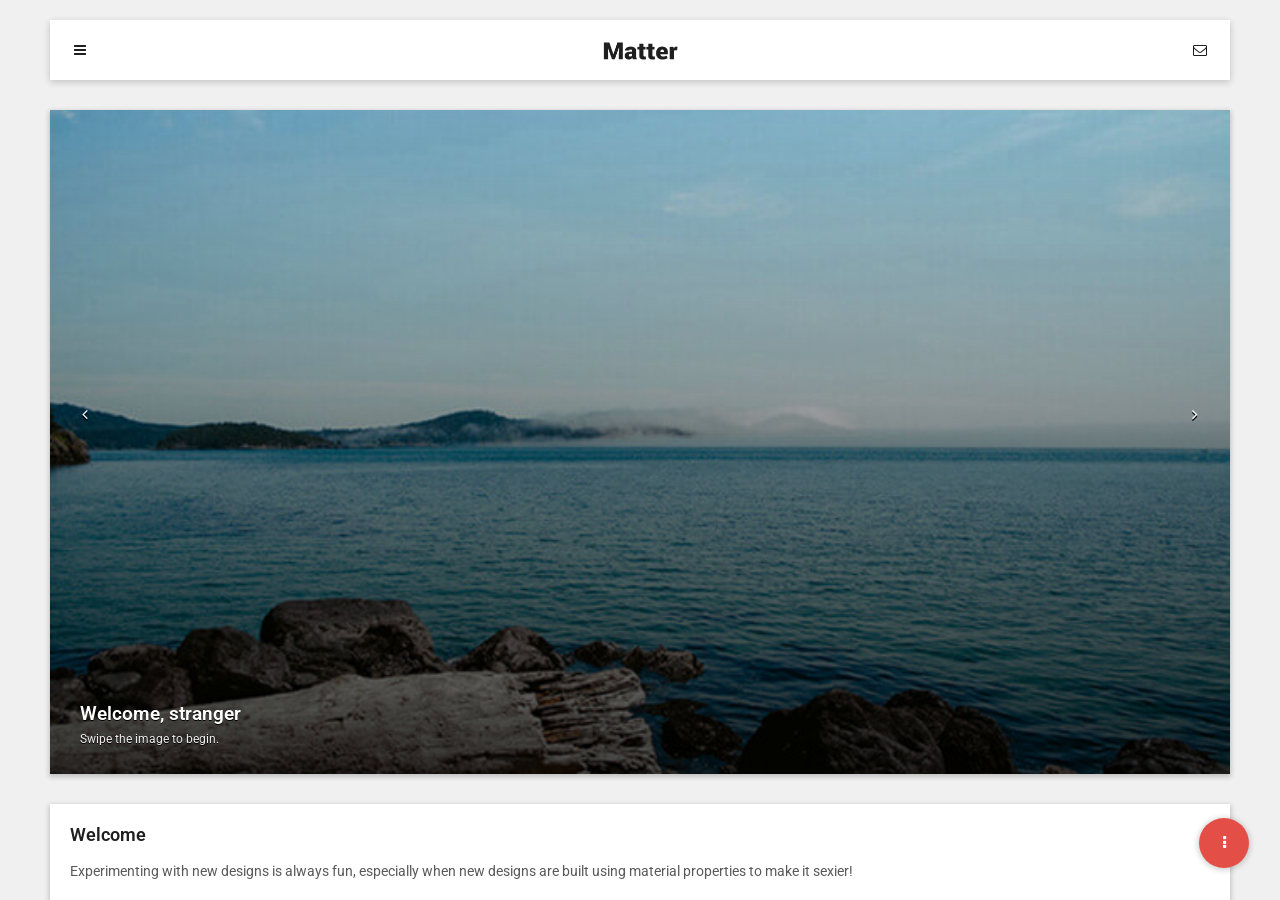
==== platforms/browser/www/index.html @ 81e8b8d4 "commit gi" ====
<!DOCTYPE HTML>
<head>
<meta http-equiv="Content-Type" content="text/html; charset=utf-8" />
<meta name="viewport" content="user-scalable=no, initial-scale=1.0, maximum-scale=1.0 minimal-ui"/>
<meta name="apple-mobile-web-app-capable" content="yes"/>
<meta name="apple-mobile-web-app-status-bar-style" content="black">

<link rel="icon" type="image/png" href="images/splash/android-chrome-192x192.png" sizes="192x192">
<link rel="apple-touch-icon" sizes="196x196" href="images/splash/apple-touch-icon-196x196.png">
<link rel="apple-touch-icon" sizes="180x180" href="images/splash/apple-touch-icon-180x180.png">
<link rel="apple-touch-icon" sizes="152x152" href="images/splash/apple-touch-icon-152x152.png">
<link rel="apple-touch-icon" sizes="144x144" href="images/splash/apple-touch-icon-144x144.png">
<link rel="apple-touch-icon" sizes="120x120" href="images/splash/apple-touch-icon-120x120.png">
<link rel="apple-touch-icon" sizes="114x114" href="images/splash/apple-touch-icon-114x114.png">
<link rel="apple-touch-icon" sizes="76x76" href="images/splash/apple-touch-icon-76x76.png">
<link rel="apple-touch-icon" sizes="72x72" href="images/splash/apple-touch-icon-72x72.png">
<link rel="apple-touch-icon" sizes="60x60" href="images/splash/apple-touch-icon-60x60.png">
<link rel="apple-touch-icon" sizes="57x57" href="images/splash/apple-touch-icon-57x57.png">  
<link rel="icon" type="image/png" href="images/splash/favicon-96x96.png" sizes="96x96">
<link rel="icon" type="image/png" href="images/splash/favicon-32x32.png" sizes="32x32">
<link rel="icon" type="image/png" href="images/splash/favicon-16x16.png" sizes="16x16">
<link rel="shortcut icon" href="images/splash/favicon.ico" type="image/x-icon" /> 
    
<title>Epsilon 4.0</title>

<link href="styles/style.css"           rel="stylesheet" type="text/css">
<link href="styles/framework.css"       rel="stylesheet" type="text/css">
<link href="styles/font-awesome.css"    rel="stylesheet" type="text/css">
<link href="styles/animate.css"         rel="stylesheet" type="text/css">

<script type="text/javascript" src="scripts/jquery.js"></script>
<script type="text/javascript" src="scripts/jqueryui.js"></script>
<script type="text/javascript" src="scripts/framework-plugins.js"></script>
<script type="text/javascript" src="scripts/custom.js"></script>
</head>

<body class="dual-sidebar"> 

<div id="preloader">
	<div id="status">
        <div class="preloader-logo"></div>
        <h3 class="center-text">Welcome</h3>
        <p class="center-text smaller-text">
            We're loading the content, give us a second. This won't take long!
        </p>
    </div>
</div>
    
<div class="gallery-fix"></div> <!-- Important for all pages that have galleries or portfolios -->
    
<div id="header-fixed">
    <a class="open-left-sidebar" href="#"><i class="fa fa-navicon"></i></a>
    <a class="header-logo" href="index.html"></a>
    <a class="open-right-sidebar" href="#"><i class="fa fa-envelope-o"></i></a>
</div>    
            
<!-- Ball Footer Menu -->

<div class="footer-menu">
    <a href="#" class="footer-menu-open">
        <i class="fa fa-ellipsis-v"></i>
    </a>        
    <a href="#" class="footer-menu-close">
        <em href="#" class="footer-menu-open-text">Navigation</em>
        <i class="bg-red-dark fa fa-times"></i>
    </a>        
    <a href="list-features.html" class="footer-menu-item fm-1">
        <em>Features</em>
        <i class="bg-orange-dark fa fa-cog"></i>
    </a>
    <a href="list-gallery.html" class="footer-menu-item fm-2">
        <em>Media</em>
        <i class="bg-magenta-dark fa fa-camera"></i>
    </a>              
    <a href="list-portfolio.html" class="footer-menu-item fm-3">
        <em>Pages</em>
        <i class="bg-green-dark fa fa-picture-o"></i>
    </a>        
    <a href="list-features.html" class="footer-menu-item fm-4">
        <em>App Styled</em>
        <i class="bg-blue-dark fa fa-mobile"></i>
    </a>        
    <a href="contact.html" class="footer-menu-item fm-5">
        <em>Contact Us</em>
        <i class="bg-night-dark fa fa-envelope-o"></i>
    </a>
</div>
<div class="menu-background"></div>    

<div class="all-elements">
    <div class="snap-drawers">
        <div class="snap-drawer snap-drawer-left">    
            <div class="sidebar-header">
                <div class="sidebar-header-logo">
                    <a href="index.html"></a>
                </div>
                <div class="sidebar-header-icons">
                    <a href="#"><i class="fa fa-facebook"></i></a>
                    <a href="#"><i class="fa fa-twitter"></i></a>
                    <a href="#"><i class="fa fa-phone"></i></a>
                    <a href="#"><i class="fa fa-comments-o"></i></a>
                    <a href="#" class="close-sidebar"><i class="fa fa-times"></i></a>
                </div>
                <div class="overlay"></div>
            </div>
            
            <div class="sidebar-menu half-bottom">
                <div class="sidebar-divider">
                    Navigation 
                </div>
                
                <div class="has-submenu">
                    <a class="menu-item show-submenu submenu-active" href="#">
                        <i class="bg-red-dark fa fa-home"></i>
                        <em>Homepages</em>
                        <strong>6</strong>
                    </a> 
                    <div class="submenu submenu-active">
                        <a class="submenu-item submenu-item-active" href="index.html">      <i class="fa fa-angle-right"></i><em>   Classic Slider    </em><i class="fa fa-circle"></i></a>
                        <a class="submenu-item" href="index2.html">     <i class="fa fa-angle-right"></i><em>   Material Slider     </em><i class="fa fa-circle"></i></a>
                        <a class="submenu-item" href="index3.html">     <i class="fa fa-angle-right"></i><em>   Circle Slider     </em><i class="fa fa-circle"></i></a>
                        <a class="submenu-item" href="index4.html">     <i class="fa fa-angle-right"></i><em>   Fullscreen Slider    </em><i class="fa fa-circle"></i></a>
                        <a class="submenu-item" href="index5.html">     <i class="fa fa-angle-right"></i><em>   Simple Image    </em><i class="fa fa-circle"></i></a>
                        <a class="submenu-item" href="index6.html">     <i class="fa fa-angle-right"></i><em>   Landing  Thumbs    </em><i class="fa fa-circle"></i></a>
                    </div>
                </div>                 
                <div class="has-submenu">
                    <a class="menu-item show-submenu" href="#">
                        <i class="bg-green-dark fa fa-cog"></i>
                        <em>Features</em>
                        <strong>5</strong>
                    </a> 
                    <div class="submenu">
                        <a class="submenu-item" href="features-typography.html">    <i class="fa fa-angle-right"></i><em>   Typography    </em><i class="fa fa-circle"></i></a>
                        <a class="submenu-item" href="features-jquery.html">        <i class="fa fa-angle-right"></i><em>   jQuery    </em><i class="fa fa-circle"></i></a>
                        <a class="submenu-item" href="features-others.html">        <i class="fa fa-angle-right"></i><em>   Others    </em><i class="fa fa-circle"></i></a>
                        <a class="submenu-item" href="features-sliders.html">       <i class="fa fa-angle-right"></i><em>   Sliders    </em><i class="fa fa-circle"></i></a>
                        <a class="submenu-item" href="features-interactive.html">   <i class="fa fa-angle-right"></i><em>   Interactive    </em><i class="fa fa-circle"></i></a>                    
                    </div>
                </div>               
                <div class="has-submenu">
                    <a class="menu-item show-submenu" href="#">
                        <i class="bg-blue-dark fa fa-navicon"></i>
                        <em>Menus</em>
                        <strong>5</strong>
                    </a> 
                    <div class="submenu">
                        <a class="submenu-item" href="index-left.html">     <i class="fa fa-angle-right"></i><em>   Left Sidebar    </em><i class="fa fa-circle"></i></a>
                        <a class="submenu-item" href="index-right.html">    <i class="fa fa-angle-right"></i><em>   Right Sidebar    </em><i class="fa fa-circle"></i></a>
                        <a class="submenu-item" href="index-dual.html">     <i class="fa fa-angle-right"></i><em>   Dual Sidebar    </em><i class="fa fa-circle"></i></a>
                        <a class="submenu-item" href="index-thumbs.html">     <i class="fa fa-angle-right"></i><em>   Thumbnails Menu    </em><i class="fa fa-circle"></i></a>
                        <a class="submenu-item" href="index-material.html">     <i class="fa fa-angle-right"></i><em>   Material Menu    </em><i class="fa fa-circle"></i></a>
                    </div>
                </div>              
                <div class="has-submenu">
                    <a class="menu-item show-submenu" href="#">
                        <i class="bg-yellow-dark fa fa-camera-retro"></i>
                        <em>Galleries</em>
                        <strong>5</strong>
                    </a> 
                    <div class="submenu">
                        <a class="submenu-item" href="gallery-round.html">          <i class="fa fa-angle-right"></i><em>   Round    </em><i class="fa fa-circle"></i></a>
                        <a class="submenu-item" href="gallery-square.html">         <i class="fa fa-angle-right"></i><em>   Square    </em><i class="fa fa-circle"></i></a>
                        <a class="submenu-item" href="gallery-adaptive.html">       <i class="fa fa-angle-right"></i><em>   Adaptive    </em><i class="fa fa-circle"></i></a>
                        <a class="submenu-item" href="gallery-masonry.html">        <i class="fa fa-angle-right"></i><em>   Masonry    </em><i class="fa fa-circle"></i></a>
                        <a class="submenu-item" href="gallery-filter.html">         <i class="fa fa-angle-right"></i><em>   Filterable    </em><i class="fa fa-circle"></i></a>
                    </div>
                </div>                
                <div class="has-submenu">
                    <a class="menu-item show-submenu" href="#">
                        <i class="bg-teal-light fa fa-picture-o"></i>
                        <em>Portfolios</em>
                        <strong>5</strong>
                    </a>
                    <div class="submenu">
                        <a class="submenu-item" href="portfolio-one.html">      <i class="fa fa-angle-right"></i><em>   One Item       </em><i class="fa fa-circle"></i></a>
                        <a class="submenu-item" href="portfolio-two.html">      <i class="fa fa-angle-right"></i><em>   Two Items       </em><i class="fa fa-circle"></i></a>
                        <a class="submenu-item" href="portfolio-filter.html">   <i class="fa fa-angle-right"></i><em>   Filterable    </em><i class="fa fa-circle"></i></a>
                        <a class="submenu-item" href="portfolio-wide.html">     <i class="fa fa-angle-right"></i><em>   Widescreen      </em><i class="fa fa-circle"></i></a>
                        <a class="submenu-item" href="portfolio-adaptive.html"> <i class="fa fa-angle-right"></i><em>   Adaptive    </em><i class="fa fa-circle"></i></a>
                    </div>
                </div>
                <div>
                    <a class="menu-item show-submenu" href="#">
                        <i class="bg-gray-dark fa fa-file-o"></i>
                        <em>Pages</em>
                        <strong>8</strong>
                    </a> 
                    <div class="submenu">
                        <a class="submenu-item" href="page-activity.html">  <i class="fa fa-angle-right"></i><em>   Activity    </em><i class="fa fa-circle"></i></a>
                        <a class="submenu-item" href="page-calendar.html">  <i class="fa fa-angle-right"></i><em>   Calendar    </em><i class="fa fa-circle"></i></a>
                        <a class="submenu-item" href="page-charts.html">    <i class="fa fa-angle-right"></i><em>   Charts    </em><i class="fa fa-circle"></i></a>
                        <a class="submenu-item" href="page-404.html">       <i class="fa fa-angle-right"></i><em>   404 Error    </em><i class="fa fa-circle"></i></a>
                        <a class="submenu-item" href="page-soon.html">      <i class="fa fa-angle-right"></i><em>   Coming Soon    </em><i class="fa fa-circle"></i></a>
                        <a class="submenu-item" href="page-profile.html">   <i class="fa fa-angle-right"></i><em>   User Profile    </em><i class="fa fa-circle"></i></a>
                        <a class="submenu-item" href="page-signup.html">    <i class="fa fa-angle-right"></i><em>   Signup    </em><i class="fa fa-circle"></i></a>
                        <a class="submenu-item" href="page-login.html">     <i class="fa fa-angle-right"></i><em>   User Login    </em><i class="fa fa-circle"></i></a>
                    </div>
                </div>
                <div class="has-submenu">
                    <a class="menu-item show-submenu" href="#">
                        <i class="bg-night-dark fa fa-power-off"></i>
                        <em>App Styled</em>
                        <strong>9</strong>
                    </a> 
                    <div class="submenu">
                        <a class="submenu-item" href="pageapp-bubbles.html"><i class="fa fa-angle-right"></i><em>   Chat Bubbles       </em><i class="fa fa-circle"></i></a>
                        <a class="submenu-item" href="pageapp-tasklist.html"><i class="fa fa-angle-right"></i><em>   Tasklists       </em><i class="fa fa-circle"></i></a>
                        <a class="submenu-item" href="pageapp-checklist.html"><i class="fa fa-angle-right"></i><em>   Checklists       </em><i class="fa fa-circle"></i></a>
                        <a class="submenu-item" href="pageapp-reminders.html"><i class="fa fa-angle-right"></i><em>   Reminders       </em><i class="fa fa-circle"></i></a>
                        <a class="submenu-item" href="pageapp-signup.html"><i class="fa fa-angle-right"></i><em>   Signup Screen       </em><i class="fa fa-circle"></i></a>
                        <a class="submenu-item" href="pageapp-login.html"><i class="fa fa-angle-right"></i><em>   Login Screen       </em><i class="fa fa-circle"></i></a>
                        <a class="submenu-item" href="pageapp-coverpage.html"><i class="fa fa-angle-right"></i><em>   Coverpage      </em><i class="fa fa-circle"></i></a>
                        <a class="submenu-item" href="pageapp-timeline.html"><i class="fa fa-angle-right"></i><em>   Timeline Left      </em><i class="fa fa-circle"></i></a>
                        <a class="submenu-item" href="pageapp-timeline2.html"><i class="fa fa-angle-right"></i><em>   Timeline Center      </em><i class="fa fa-circle"></i></a>
                    </div>
                </div>                 
                <a class="menu-item" href="page-video.html">
                    <i class="bg-red-light fa fa-youtube-play"></i>
                    <em>Videos</em>
                    <i class="fa fa-circle"></i>
                </a>                     
                <a class="menu-item" href="page-blog.html">
                    <i class="bg-magenta-dark fa fa-pencil"></i>
                    <em>Blog</em>
                    <i class="fa fa-circle"></i>
                </a>                 
                <a class="menu-item" href="page-map.html">
                    <i class="bg-orange-dark fa fa-map-marker"></i>
                    <em>Map</em>
                    <i class="fa fa-circle"></i>
                </a>                
                <a class="menu-item" href="contact.html">
                    <i class="bg-night-dark fa fa-envelope-o"></i>
                    <em>Contact</em>
                    <i class="fa fa-circle"></i>
                </a>                
                <a class="menu-item close-sidebar" href="#">
                    <i class="bg-red-dark fa fa-times"></i>
                    <em>Close</em>
                    <i class="fa fa-circle"></i>
                </a>
            </div>
            
            <div class="sidebar-divider">
                Get social with us 
            </div>
            
            <div class="sidebar-menu half-bottom">
                <a class="menu-item" href="https://www.facebook.com/enabled.labs">
                    <i class="facebook-color fa fa-facebook"></i>
                    <em>Facebook</em>
                    <i class="fa fa-angle-right"></i>
                </a>                   
                <a class="menu-item" href="https://twitter.com/iEnabled">
                    <i class="twitter-color fa fa-twitter"></i>
                    <em>Twitter</em>
                    <i class="fa fa-angle-right"></i>
                </a>                 
                <a class="menu-item" href="#">
                    <i class="google-color fa fa-google-plus"></i>
                    <em>Google Plus</em>
                    <i class="fa fa-angle-right"></i>
                </a>                    
                <a class="menu-item" href="#">
                    <i class="youtube-color fa fa-youtube-play"></i>
                    <em>YouTube</em>
                    <i class="fa fa-angle-right"></i>
                </a>    
            </div>
            
            <div class="sidebar-divider">
                Get in touch with us 
            </div>
            
            <div class="sidebar-menu">
                <a class="menu-item" href="tel:+123 456 7890">
                    <i class="bg-green-dark fa fa-phone"></i>
                    <em>Call Us</em>
                    <i class="fa fa-angle-right"></i>
                </a>                   
                <a class="menu-item" href="sms:+123 456 7890">
                    <i class="bg-blue-dark fa fa-comment-o"></i>
                    <em>Text Us</em>
                    <i class="fa fa-angle-right"></i>
                </a>                 
                <a class="menu-item" href="mailto:someone@yoursite.com?subject=Message from ThemeForest">
                    <i class="bg-magenta-dark fa fa-envelope-o"></i>
                    <em>Mail Us</em>
                    <i class="fa fa-angle-right"></i>
                </a> 
                <a class="menu-item close-sidebar" href="#">
                    <i class="bg-red-dark fa fa-times"></i>
                    <em>Close</em>
                    <i class="fa fa-circle"></i>
                </a>
            </div>
            <p class="sidebar-footer">Copyright 2015. All rights reserved</p>
        </div>
        
        <!--Right Sidebar -->
        
        <div class="snap-drawer snap-drawer-right">
            <div class="sidebar-header">
                <div class="sidebar-header-logo">
                    <a href="index.html"></a>
                </div>
                <div class="sidebar-header-icons">
                    <a href="#"><i class="fa fa-facebook"></i></a>
                    <a href="#"><i class="fa fa-twitter"></i></a>
                    <a href="#"><i class="fa fa-phone"></i></a>
                    <a href="#"><i class="fa fa-comments-o"></i></a>
                    <a href="#" class="close-sidebar"><i class="fa fa-times"></i></a>
                </div>
                <div class="overlay"></div>
            </div>
            
            <div class="sidebar-divider">
                Get social with us 
            </div>            
            
            <div class="sidebar-menu half-bottom">
                <a class="menu-item" href="#">
                    <i class="facebook-color fa fa-facebook"></i>
                    <em>Facebook</em>
                    <i class="fa fa-angle-right"></i>
                </a>                   
                <a class="menu-item" href="#">
                    <i class="twitter-color fa fa-twitter"></i>
                    <em>Twitter</em>
                    <i class="fa fa-angle-right"></i>
                </a>                 
                <a class="menu-item" href="#">
                    <i class="google-color fa fa-google-plus"></i>
                    <em>Google Plus</em>
                    <i class="fa fa-angle-right"></i>
                </a>                    
                <a class="menu-item" href="#">
                    <i class="youtube-color fa fa-youtube-play"></i>
                    <em>YouTube</em>
                    <i class="fa fa-angle-right"></i>
                </a>    
            </div>
                        
            <div class="sidebar-divider">
                Send us a message 
            </div>   
            
            <div class="container no-bottom">
                <div class="sidebar-form contact-form no-bottom"> 
                    
                    <em>
                        Your message is important to us and we reply to all of them in less than 48 hours.
                    </em>
                    
                    <div class="formSuccessMessageWrap" id="formSuccessMessageWrap">
                        Awesome! We'll get back to you!
                    </div>

                    <form action="php/contact.php" method="post" class="contactForm" id="contactForm">
                        <fieldset>
                            <div class="formValidationError" id="contactNameFieldError">Name is required!</div>             
                            <div class="formValidationError" id="contactEmailFieldError">Mail address required!</div> 
                            <div class="formValidationError" id="contactEmailFieldError2">Mail address must be valid!</div> 
                            <div class="formValidationError" id="contactMessageTextareaError">Message field is empty!</div>   
                            <div class="formFieldWrap">
                                <input onfocus="if (this.value=='Name') this.value = ''" onblur="if (this.value=='') this.value = 'Name'" type="text" name="contactNameField" value="Name" class="contactField requiredField" id="contactNameField"/>
                            </div>
                            <div class="formFieldWrap">
                                <input onfocus="if (this.value=='Email') this.value = ''" onblur="if (this.value=='') this.value = 'Email'" type="text" name="contactEmailField" value="Email" class="contactField requiredField requiredEmailField" id="contactEmailField"/>
                            </div>
                            <div class="formTextareaWrap">
                                <textarea onfocus="if (this.value=='Message') this.value = ''" onblur="if (this.value=='') this.value = 'Message'" name="contactMessageTextarea" class="contactTextarea requiredField" id="contactMessageTextarea">Message</textarea>
                            </div>
                            <div class="formSubmitButtonErrorsWrap">
                                <input type="submit" class="buttonWrap button button-green contactSubmitButton" id="contactSubmitButton" value="SUBMIT" data-formId="contactForm"/>
                            </div>
                        </fieldset>
                    </form>       
                </div>
            </div>
            
            <div class="sidebar-divider">
                get in touch with us 
            </div> 
            
            <div class="sidebar-menu">
                <a class="menu-item" href="tel:+123 456 7890">
                    <i class="bg-green-dark fa fa-phone"></i>
                    <em>Call Us</em>
                    <i class="fa fa-angle-right"></i>
                </a>                   
                <a class="menu-item" href="sms:+123 456 7890">
                    <i class="bg-blue-light fa fa-comment-o"></i>
                    <em>Text Us</em>
                    <i class="fa fa-angle-right"></i>
                </a>                 
                <a class="menu-item" href="mailto:someone@yoursite.com?subject=Message from ThemeForest">
                    <i class="bg-magenta-dark fa fa-envelope-o"></i>
                    <em>Mail Us</em>
                    <i class="fa fa-angle-right"></i>
                </a>  
                <a class="menu-item close-sidebar" href="#">
                    <i class="bg-red-dark fa fa-times"></i>
                    <em>Close</em>
                    <i class="fa fa-angle-circle"></i>
                </a>
            </div>
            <p class="sidebar-footer">Copyright 2015. All rights reserved</p>
        </div>
        
        <div id="content" class="snap-content">
            <div class="content">
            <div class="header-clear-large"></div>
            <!--Page content goes here, fixed elements go above the all elements class-->
                
                <div class="homepage-slider full-bottom">
                    <div class="homepage-slider-transition" data-snap-ignore="true">
                        <div class="homepage-slider-item">
                            <h5 class="left-text">Welcome, stranger</h5>
                            <p class="left-text">Swipe the image to begin.</p>
                            <img src="images/pictures/4.jpg" alt="img">
                            <div class="overlay bg-black"></div>
                        </div>                
                        <div class="homepage-slider-item">
                            <h5 class="center-text">This slider has CSS3 transitions</h5>
                            <p class="center-text">And they are just awesome!</p>
                            <img src="images/pictures/5.jpg" alt="img">
                            <div class="overlay bg-black"></div>
                        </div>                
                        <div class="homepage-slider-item">
                            <h5 class="right-text">Just add a simple class</h5>
                            <p class="right-text">And you got yourself transitions!</p>
                            <img src="images/pictures/6.jpg" alt="img">
                            <div class="overlay bg-black"></div>
                        </div>
                    </div>
                    <a href="#" class="next-home-slider"><i class="fa fa-angle-right"></i></a>
                    <a href="#" class="prev-home-slider"><i class="fa fa-angle-left"></i></a>
                </div>   
                
                <div class="container material-container">
                    <h4>Welcome</h4>
                    <p class="no-bottom">
                        Experimenting with new designs is always fun, especially when new designs are built using material properties to make it sexier! 
                    </p>
                </div>
                <div class="material-more">
                    <a href="#"><i class="fa fa-link"></i>Read More</a>
                    <a class="show-share-bottom" href="#"><i class="fa fa-retweet"></i>Share</a>
                </div>
                
                <div class="clear"></div>
                
                <div class="decoration"></div>
                
                <div class="container material-slider material-container" data-snap-ignore="true">
                    <div class="material-slider-item">
                        <img src="images/pictures/3ww.jpg" alt="img">
                        <h4 class="center-text">Built with you in mind!</h4>
                        <em class="center-text small-heading color-red-dark">Easy, accessible, documented properly!</em>
                        <p class="center-text no-bottom">
                            Coded to make it easy to edit, easy to modify and easy to convert
                            to anything you want or just use it as a simple site template!
                        </p>
                    </div>
                    <div class="material-slider-item">
                        <img src="images/pictures/5ww.jpg" alt="img">
                        <h4 class="center-text">Mobile & Tablet</h4>
                        <em class="center-text small-heading color-red-dark">From mobiles to phablets to large tablets!</em>
                        <p class="center-text no-bottom">
                            Our products are tested, designed, and built to make them look
                            gorgeous on all mobile devices without sacrificing features!
                        </p>
                    </div>
                    <div class="material-slider-item">
                        <img src="images/pictures/8ww.jpg" alt="img">
                        <h4 class="center-text">PhoneGap & Cordova</h4>
                        <em class="center-text small-heading color-red-dark">Conversting is up to you, we made it easy!</em>
                        <p class="center-text no-bottom">
                            Our framewokr is ready built to be converted to PhoneGap and Cordova,
                            coded to the latest standards to make your conversion easy!
                        </p>
                    </div>
                </div>
                
                <div class="decoration"></div>
                
                <div class="container material-container">
                    <img src="images/demo_img.png" alt="img" class="responsive-image full-bottom">
                    <h4 class="center-text">Featured Project</h4>
                    <em class="small-heading color-red-dark center-text">Show off your featured work in style!</em>
                    <p class="center-text no-bottom">
                        All your mobile devices are compatible with material, and it will look gorgeous on your whatever handheld you use! 
                    </p>
                </div>
                
                <div class="material-more">
                    <a href="#"><i class="fa fa-link"></i>Portfolio Page</a>
                    <a class="show-share-bottom" href="#"><i class="fa fa-retweet"></i>Share</a>
                </div>
                
                <div class="clear"></div>
                
                <div class="decoration"></div>
                
                <div class="container material-container">
                    <h4 class="center-text">Most recent works!</h4>
                    <em class="small-heading color-red-dark center-text half-bottom">The latest items we've made, filtered</em>
                    <div class="decoration"></div>
                    <div class="portfolio-filter">
                        <div class="portfolio-filter-categories">
                            <a href="#" class="filter-category selected-filter" data-rel="all-cat">All</a>
                            <a href="#" class="filter-category" data-rel="cat1">Websites</a>
                            <a href="#" class="filter-category" data-rel="cat2">Flyers</a>
                            <a href="#" class="filter-category" data-rel="cat3">Business</a>
                        </div>
                        <div class="clear"></div>
                        <div class="portfolio-filter-wrapper">
                            <div class="cat1 all-cat gallery-filter-item">
                                <a class="show-gallery-1" href="images/pictures/1.jpg">
                                    <img src="images/pictures/1s.jpg" class="responsive-image" alt="img">
                                </a>                        
                            </div>                        
                            <div class="cat2 all-cat gallery-filter-item">
                                <a class="show-gallery-2" href="images/pictures/2.jpg">
                                    <img src="images/pictures/2s.jpg" class="responsive-image" alt="img">
                                </a>                        
                            </div>                        
                            <div class="cat3 all-cat gallery-filter-item">
                                <a class="show-gallery-3" href="images/pictures/3.jpg">
                                    <img src="images/pictures/3s.jpg" class="responsive-image" alt="img">
                                </a>                        
                            </div>                        
                            <div class="cat1 all-cat gallery-filter-item">
                                <a class="show-gallery-1" href="images/pictures/4.jpg">
                                    <img src="images/pictures/4s.jpg" class="responsive-image" alt="img">
                                </a>                        
                            </div>                        
                            <div class="cat2 all-cat gallery-filter-item">
                                <a class="show-gallery-2" href="images/pictures/5.jpg">
                                    <img src="images/pictures/5s.jpg" class="responsive-image" alt="img">
                                </a>                        
                            </div>                        
                            <div class="cat3 all-cat gallery-filter-item">
                                <a class="show-gallery-3" href="images/pictures/6.jpg">
                                    <img src="images/pictures/6s.jpg" class="responsive-image" alt="img">
                                </a>                        
                            </div>   
                        </div>
                    </div>
                </div>
                <div class="material-more">
                    <a href="#"><i class="fa fa-link"></i>Gallery Page</a>
                    <a class="show-share-bottom" href="#"><i class="fa fa-retweet"></i>Share</a>
                </div>
                <div class="clear"></div>

                <div class="decoration"></div>
                                
                <div class="footer">
                    <p class="center-text">Copyright 2015. All rights reserved.</p>
                    <div class="footer-icons">
                        <a href="#" class="scale-hover facebook-color social-ball"><i class="fa fa-facebook"></i></a>
                        <a href="#" class="scale-hover twitter-color social-ball"><i class="fa fa-twitter"></i></a>
                        <a href="#" class="scale-hover google-color social-ball"><i class="fa fa-google-plus"></i></a>
                        <a href="#" class="scale-hover back-to-top bg-green-dark social-ball"><i class="fa fa-angle-up"></i></a>
                        <a href="#" class="scale-hover show-share-bottom bg-magenta-dark social-ball"><i class="fa fa-retweet"></i></a>
                    </div>
                </div>
                
            <!-- End of entire page content-->
            </div> 
        </div>
    </div>  
    <a href="#" class="back-to-top-badge"><i class="fa fa-caret-up"></i>Back to top</a>
</div>
    
<!--Fly up share box and notifications go here -->
<!--These are the only features that should be placed outside the all-elements class-->
<div class="share-bottom">
    <h3>Let's get social!</h3>
    <div class="share-socials-bottom">
        <a href="https://www.facebook.com/sharer/sharer.php?u=http://www.themeforest.net/">
            <i class="fa fa-facebook facebook-color"></i>
            Facebook
        </a>
        <a href="https://twitter.com/home?status=Check%20out%20ThemeForest%20http://www.themeforest.net">
            <i class="fa fa-twitter twitter-color"></i>
            Twitter
        </a>
        <a href="https://plus.google.com/share?url=http://www.themeforest.net">
            <i class="fa fa-google-plus google-color"></i>
            Google
        </a>

        <a href="https://pinterest.com/pin/create/button/?url=http://www.themeforest.net/&media=https://0.s3.envato.com/files/63790821/profile-image.jpg&description=Themes%20and%20Templates">
            <i class="fa fa-pinterest-p pinterest-color"></i>
            Pinterest
        </a>
        <a href="sms:+1234567890">
            <i class="fa fa-comment-o sms-color"></i>
            Text
        </a>
        <a href="mailto:?&subject=Check this page out!&body=http://www.themeforest.net">
            <i class="fa fa-envelope-o mail-color"></i>
            Email
        </a>
        <div class="clear"></div>
    </div>
    <a href="#" class="close-share-bottom">Close</a>
</div>
    
<div class="top-notification-1 top-notification bg-blue-dark">
    <h4>Did you know?</h4>
    <p>
        Easy way to make sure your messages get read!
    </p>
    <a href="#" class="close-top-notification"><i class="fa fa-times"></i></a>
</div>
<div class="bottom-notification-1 bottom-notification bg-green-dark">
    <h4>Did you know?</h4>
    <p>
        Easy way to make sure your messages get read!
    </p>
    <a href="#" class="close-bottom-notification"><i class="fa fa-times"></i></a>
</div> 
<div class="bottom-notification-2 bottom-notification bg-orange-dark timeout-notification">
    <h4>Timeout: 5 Seconds</h4>
    <p>
        I'll go away on my own after a few seconds!
    </p>
</div>
<div class="top-notification-2 top-notification bg-red-dark timeout-notification">
    <h4>Timeout: 5 Seconds</h4>
    <p>
        I'll go away on my own after a few seconds!
    </p>
</div>
    
</body>
---- platforms/browser/www/styles/style.css ----
/* Epsilon Framework Styles*/

.disabled{
    display:none;
}

#header-fixed{
    opacity:1;
    position:fixed;
    height:60px;
    background-color:#FFFFFF;
    z-index:99999;
    left:20px;
    right:20px;
    top:20px;
    -moz-transform: translateY(0px);
    -webkit-transform: translateY(0px);
    -o-transform: translateY(0px);
    -ms-transform: translateY(0px);
    transform: translateY(0px);
    transition:all 300ms ease;
}

@media(min-width:768px){
    #header-fixed{
        left:50px;
        right:50px;
    }
}

.hide-header{
    -moz-transform: translateY(-100px)!important;
    -webkit-transform: translateY(-100px)!important;
    -o-transform: translateY(-100px)!important;
    -ms-transform: translateY(-100px)!important;
    transform: translateY(-100px)!important;
    transition:all 300ms ease;
}

.header-clear{
    height:60px;
    display:block;
}

.header-clear-large{
    height:110px;
}

/*Put content under header, adjust for fullscren pages*/
.cover-screen, .map-fullscreen{
    margin-top:-60px;
}

#footer-fixed{
    opacity:1;
    position:fixed;
    width:100%;
    height:60px;
    background-color:#FFFFFF;
    z-index:999999;
    bottom:0px;
}

.footer{
    margin-left:auto;
    margin-right:auto;
    margin-bottom:30px;
}

.footer-icons{
    width:300px;
    margin-left:auto;
    margin-right:auto;
    padding-bottom:10px;
}

.footer a:first-child{
    margin-left:10px;
}

.not-active{
    opacity:0!important;
    pointer-events: none!important;
}

#content{
    background-color:#f0f0f0!important;
    -webkit-box-shadow: 0 5px 7px 2px rgba(0,0,0,0.3);
            box-shadow: 0 5px 7px 2px rgba(0,0,0,0.3);   
}

#header-fixed{
    background-color:rgba(255,255,255,1);
    box-shadow: 0 2px 7px 0 rgba(0, 0, 0, 0.2);
    -webkit-box-shadow: 0 2px 7px 0 rgba(0, 0, 0, 0.2);
    height:60px;
}

.header-logo{
    position:relative;
    z-index:9;
    background-image:url(../images/logo-dark.png);
    background-size:75px 18px;
    width:75px;
    height:18px;
    margin-left:auto;
    margin-right:auto;
    margin-top:22px;
}

#header-fixed .open-left-sidebar{
    position:absolute;
    z-index:10;
    left:0px;
    top:0px;
    width:60px;
    height:60px;
    line-height:60px;
    text-align:center;
    color:#FFFFFF;
}

#header-fixed .open-left-sidebar i{
    width:60px;
    height:60px;
    line-height:60px;
    text-align:center;
    color:#1f1f1f;
}

#header-fixed .open-right-sidebar{
    position:absolute;
    z-index:10;
    right:0px;
    top:0px;
    width:60px;
    height:60px;
    line-height:60px;
    text-align:center;
    color:#FFFFFF;
}

#header-fixed .open-right-sidebar i{
    width:60px;
    height:60px;
    line-height:60px;
    text-align:center;
    color:#1f1f1f;
}

.left-sidebar .header-logo{
    float:right;
    margin-right:30px;
}

.right-sidebar .header-logo{
    float:left;
    margin-left:30px;
}


/*Sidebar Header Left*/

.sidebar-header{
    height:150px;
    background-image:url(../images/pictures/3.jpg);
    margin-bottom:10px;
}

.sidebar-header-logo{
    padding-top:30px;
    padding-left:30px;
    padding-bottom:25px;
}

.sidebar-header-logo a{
    background-size:106px 40px;
    width:106px;
    height:40px;
    background-image:url(../images/logo-light.png);
}

.sidebar-header .overlay{
    top:0px;
    width:100%;
    height:100%;
    position:absolute;
    z-index:9;
    background-color:rgba(0,0,0,0.7);
}

.sidebar-header-logo{z-index:10;}
.sidebar-header-icons{z-index:10;}

.sidebar-header-icons{
    margin-left:10px;
}

.sidebar-header-icons a{
    float:left;
    width:50px;
    height:50px;
    text-align:Center;
    line-height:52px;
    color:#FFFFFF;
}

.sidebar-header-icons a i{
    line-height:52px;
    text-align:center;
    width:52px;
}


.snap-drawer *{
    transition:all 250ms ease;   
}

/*Sidebar Menu*/

.menu-item{
    height:60px;
    color:#6b757d;
    transition:all 250ms ease;
}

.menu-item .fa-angle-right{
    font-size:12px!important;
    color:#000000!important;
    margin-top:-12px!important;
}

.menu-item-active .fa-circle{
    color:#27ae60!important;
    opacity:1!important;
    font-size:8px!important;
    top:25px!important;
    right:31px!important;
    margin-left:231px!important
}

.menu-item-active{
    color:#000000!important;
}

.menu-item-active i{
}

.menu-item-active em{
    color:#000000!important;
    font-weight:800!important;
    font-size:14px!important;
    padding-top:0px;
}

.menu-item em:hover{
    color:#000000;
}

.menu-item i:first-child{
    color:#FFFFFF;
    position:absolute;
    font-size:14px;
    width:35px;
    height:35px;
    border-radius:35px;
    line-height:35px;
    text-align:center;
    top:50%;
    margin-top:-21px;
    margin-left:20px;
}

.menu-item i:last-child{
    position:absolute;
    font-size:5px;
    margin-left:232px;
    top:50%;
    margin-top:-6px;
    opacity:0.8;
}

.menu-item strong{
    font-size:11px;
    position:absolute;
    left:214px;
    color:#656f76;
    top:50%;
    margin-top:-18px;
    font-weight:600;
    width:40px;
    text-align:center;
}

.menu-item em{
    font-family:'Roboto', sans-serif;
    color:#3a3a3a;
    display:block;
    line-height:51px;
    font-style:normal;
    padding-left:75px;
    font-size:13px;
    font-weight:500;
}

/*Submenu Items*/

.submenu-active:first-child em{
    color:#000000!important;
    font-weight:600;
    font-size:14px;
    padding-top:0px;
}


.submenu-item{
    height:60px;
    color:#6b757d;
}

.submenu-item em:hover{
    color:#4B77BE;
}

.submenu-item i:first-child{
    position:absolute;
    font-size:11px;
    top:50%;
    margin-top:-9px;
    margin-left:35px;
}

.submenu-item i:last-child{
    position:absolute;
    font-size:5px;
    margin-left:232px;
    top:50%;
    margin-top:-6px;
    opacity:0.5;
}

.submenu-item em{
    font-family:'Roboto', sans-serif;
    display:block;
    line-height:52px;
    font-style:normal;
    padding-left:75px;
    font-size:12px;
    font-weight:500;
}

.submenu-active{
    display:block;
    color:#4B77BE;
}

.show-submenu{
    max-height:60px!important;
}

.submenu{
    overflow:hidden;
    max-height: 0;
    transition: max-height 0.25s ease-out;
}

.submenu-active{
    max-height: 550px;
    transition: max-height 0.25s ease-in;
}

.submenu-item-active{
    display:block;
    color:#4B77BE;
    transition:all 250ms ease;
}

.submenu-item-active .fa-circle{
    color:#4B77BE!important;
    opacity:1!important;
}

.submenu-active strong{
    color:#000000;
    font-weight:700;
    font-size:11px;
    transition:all 250ms ease;
}

.snap-drawer, .snap-drawers{
    background-color:#ffffff!important;
}

.sidebar-menu{
    margin-bottom:30px;
}

.sidebar-divider{
    font-family:'Roboto', sans-serif;
    margin-top:-10px;
    margin-bottom:20px;
    padding-bottom:7px;
    padding-top:10px;
    font-size:10px;
    padding-left:30px;
    font-weight:800;
    text-transform: uppercase;
    color:495254;
    border-bottom:solid 1px rgba(0,0,0,0.1);
    border-top:solid 1px rgba(0,0,0,0.1);
}

.sidebar-footer{
    font-family:'Roboto', sans-serif;
    border-top:solid 1px rgba(0,0,0,0.1);
    margin-bottom:10px;
    padding-top:10px;
    font-size:10px;
    padding-left:30px;
    font-weight:800;
    text-transform: uppercase;
    color:495254;
    margin-top:-20px;
}




/*Sidebar Contact Form*/

.sidebar-form{
    width:220px;
    margin-left:20px;
    padding-bottom:20px;
}

.sidebar-form *{
    transition:all 400ms ease!important;
}

.sidebar-form .button{
    letter-spacing:normal;
    font-weight:600;
    font-family:'Open Sans', sans-serif;
}

.sidebar-form em{
    font-size:11px;
    font-style:normal;
    font-weight:500;
    margin-bottom:20px;
    display:block;
    padding-left:10px;
    color:#666666;
}

.sidebar-form .contactField{
    font-family:'Roboto', sans-serif;
    height:40px!important;
    line-height:40px!important;
    background-color:transparent;
    border:none;
    border-bottom:solid 1px rgba(255,255,255,0.08);
    margin-bottom:20px;
    padding-left:10px;
}

.sidebar-form .contactField:hover{
    color:#4090e2;
}

.sidebar-form .contactField:focus{
    color:#1f1f1f;
    border-left:none;
    border-right:none;
    border-top:none;
    border-bottom:solid 1px #2cc36b!important;
}

.sidebar-form .contactTextarea{
    height:40px;
    background-color:transparent;
    border:none;
    border-bottom:solid 1px rgba(255,255,255,0.08)!important;
    margin-bottom:40px;    
    padding-left:10px;
    transition:all 400ms ease;
}

.sidebar-form .contactTextarea:hover{
    color:#4090e2;
}

.sidebar-form .formValidationError{
    line-height:30px;
}

.sidebar-form .contactTextarea:focus{
    font-family:'Roboto', sans-serif;
    color:#1f1f1f;
    border-left:none;
    border-right:none;
    border-top:none;
    border-bottom:solid 1px #2cc36b!important;
    height:100px;
    transition:all 400ms ease;
}

.snap-drawer-right::-webkit-scrollbar { width: 0 !important }

.sidebar-form .formValidationError{
    font-size:11px!important;
    text-align:center;
    background-color:#c0392b;
    color:#FFFFFF;
    margin-bottom:20px;
}

.formSuccessMessageWrap{
    font-size:11px!important;
    text-align:center;
    background-color:#27ae60;
    color:#FFFFFF;
    margin-bottom:20px;
}

/*Footer Ball Menu*/

/*Footer Menu Ball*/
/*////////////////*/


.footer-clear{
    height:80px;
}

.footer-menu-open{
    position:fixed;
    z-index:99;
    right:26px;
    bottom:20px;
    width:70px;
    height:70px;
    opacity:1;
    transition:all 250ms ease;
    pointer-events:all;
}

.footer-menu-hidden{
    opacity:0;
    transition:all 250ms ease;
    pointer-events:none;
}

.footer-menu-open i{
    position:absolute;
    right:5px;
    top:8px;
    width:50px;
    height:50px;
    border-radius:50px;
    text-align:center;
    line-height:50px;
    font-size:15px;
    color:#FFFFFF;
    background-color:#e34e47;
    -moz-transform: scale(1,1);
    -webkit-transform: scale(1,1);
    -o-transform: scale(1,1);
    -ms-transform: scale(1,1);
    transform: scale(1,1);
    -webkit-box-shadow: 0 1px 5px 2px rgba(0,0,0,0.15);
            box-shadow: 0 1px 5px 2px rgba(0,0,0,0.15);
    -webkit-transition: all 150ms ease;
    -moz-transition: all 150ms ease;
    -ms-transition: all 150ms ease;
    -o-transition: all 150ms ease;
    transition: all 150ms ease;
}

.footer-menu-close{
    display:none;
    position:fixed;
    z-index:99999999;
    right:26px;
    bottom:20px;
    width:170px;
    height:70px;
}

.footer-menu-close i{
    position:absolute;
    right:5px;
    top:8px;
    width:50px;
    height:50px;
    border-radius:50px;
    text-align:center;
    line-height:50px;
    font-size:14px;
    color:#FFFFFF;
    background-color:#e34e47;
    -moz-transform: scale(1,1);
    -webkit-transform: scale(1,1);
    -o-transform: scale(1,1);
    -ms-transform: scale(1,1);
    transform: scale(1,1);
    -webkit-transition: all 150ms ease;
    -moz-transition: all 150ms ease;
    -ms-transition: all 150ms ease;
    -o-transition: all 150ms ease;
    transition: all 150ms ease;
}

.footer-menu-close i:hover{
    -moz-transform: scale(1.1,1.1);
    -webkit-transform: scale(1.1,1.1);
    -o-transform: scale(1.1,1.1);
    -ms-transform: scale(1.1,1.1);
    transform: scale(1.1,1.1);
    -webkit-transition: all 150ms ease;
    -moz-transition: all 150ms ease;
    -ms-transition: all 150ms ease;
    -o-transition: all 150ms ease;
    transition: all 150ms ease;
}

.footer-menu-close em{
    z-index:999999;
    position:absolute;
    right:80px;
    text-align:right;
    font-style:normal;
    font-size:13px;
    margin-top:15px;
    color:#838383;
    font-weight:500;
    background-color:#FFFFFF;
    padding:3px 10px;
    border-radius:5px;
    -webkit-box-shadow: 0 1px 4px 2px rgba(0,0,0,0.15);
            box-shadow: 0 1px 4px 2px rgba(0,0,0,0.15);
}

.footer-menu-item{
    display:none;
    position:fixed;
    right:27px;
    width:200px!important;
}

.fm-1{    bottom:80px;    }
.fm-2{    bottom:140px;   }
.fm-3{    bottom:200px;   }
.fm-4{    bottom:260px;   }
.fm-5{    bottom:320px;   }
.fm-6{    bottom:440px;   }

/*Query for Larger Mobiles*/
@media screen and ( min-height: 600px ){
    .fm-1{    bottom:90px;    }
    .fm-2{    bottom:160px;   }
    .fm-3{    bottom:230px;   }
    .fm-4{    bottom:300px;   }
    .fm-5{    bottom:370px;   }
    .fm-6{    bottom:440px;   }
}

.footer-menu-item{
    position:fixed;
    z-index:99999999;
    width:100%;
    height:70px;   
}

.footer-menu-item i{
    position:absolute;
    right:7px;
    top:10px;
    width:45px;
    height:45px;
    border-radius:45px;
    text-align:center;
    line-height:45px;
    font-size:14px;
    color:#FFFFFF;
    background-color:#e34e47;
    -moz-transform: scale(1,1);
    -webkit-transform: scale(1,1);
    -o-transform: scale(1,1);
    -ms-transform: scale(1,1);
    transform: scale(1,1);
    -webkit-box-shadow: 0 1px 5px 2px rgba(0,0,0,0.15);
            box-shadow: 0 1px 5px 2px rgba(0,0,0,0.15); 
    -webkit-transition: all 150ms ease;
    -moz-transition: all 150ms ease;
    -ms-transition: all 150ms ease;
    -o-transition: all 150ms ease;
    transition: all 150ms ease;
}

.footer-menu-item i:hover{
    -moz-transform: scale(1.2,1.2);
    -webkit-transform: scale(1.2,1.2);
    -o-transform: scale(1.2,1.2);
    -ms-transform: scale(1.2,1.2);
    transform: scale(1.2,1.2);
    -webkit-transition: all 150ms ease;
    -moz-transition: all 150ms ease;
    -ms-transition: all 150ms ease;
    -o-transition: all 150ms ease;
    transition: all 150ms ease;
}

.footer-menu .fa-mobile{
    font-size:20px!important;
}

.footer-menu-item em{
    position:absolute;
    right:80px;
    text-align:right;
    font-style:normal;
    font-size:13px;
    margin-top:15px;
    color:#838383;
    font-weight:500;
    background-color:#FFFFFF;
    padding:3px 10px;
    border-radius:5px;
    -webkit-box-shadow: 0 1px 2px 2px rgba(0,0,0,0.10);
            box-shadow: 0 1px 2px 2px rgba(0,0,0,0.10);   
}

.menu-background{
    display:none;
    width:100%;
    height:150%;
    position:fixed;
    top:0px;
    left:0px;
    right:0px;
    bottom:0px;
    z-index:99999;
    background-color:rgba(255,255,255,0.90);
}


/*Homepage Settings*/

.material-container{
    -webkit-box-shadow: 0 2px 5px 1px rgba(0,0,0,0.2)!important;
            box-shadow: 0 2px 5px 1px rgba(0,0,0,0.2)!important;
    background-color:#FFFFFF;
    padding:20px;
    margin-bottom:30px!important;
}

.no-bottom-material{
    padding-bottom:0px;
}

.material-shadow{
    -webkit-box-shadow: 0 2px 5px 1px rgba(0,0,0,0.2)!important;
            box-shadow: 0 2px 5px 1px rgba(0,0,0,0.2)!important;
   
}

.material-more{
    float:right;
    margin-bottom:20px;   
    margin-top:-10px;
}

.material-more:after{
	visibility: hidden;
	display: block;
	content: "";
	clear: both;
	height: 0;
}

.material-more a{
    font-size:13px;
    float:left;
    margin-left:30px;
    transition:all 200ms ease;
}

.material-more a:hover{
    color:#2196f3;
    transition:all 200ms ease;
}

.material-more a i{
    margin-right:10px;
}


/*Material Slider*/

.material-slider{
    padding-top:10px;
}

.material-slider img{
    padding:0px!important;
    margin-left:auto;
    margin-right:auto;
    margin-bottom:30px;
    margin-top:10px;
}


/*Homepage Sliders*/

.homepage-slider-ball-left i, .homepage-slider-ball-right i{
    width:45px;
    height:45px;
    line-height:45px;
    text-align:center;
    font-size:16px;
}

.homepage-slider-ball-left{
    position:fixed;
    margin-top:-65px;
    height:45px;
    width:45px;
    border-radius:45px;
    line-height:45px;
    text-align:center;
    background-color:#c0392b;
    z-index:100;
    color:#FFFFFF;
    right:30px;
    -webkit-box-shadow: 0 2px 5px 1px rgba(0,0,0,0.2)!important;
            box-shadow: 0 2px 5px 1px rgba(0,0,0,0.2)!important;
}

.homepage-slider-ball-right{
    position:fixed;
    margin-top:-65px;
    height:45px;
    width:45px;
    border-radius:45px;
    line-height:45px;
    text-align:center;
    background-color:#c0392b;
    z-index:100;
    color:#FFFFFF;
    right:90px;
    -webkit-box-shadow: 0 2px 5px 1px rgba(0,0,0,0.2)!important;
            box-shadow: 0 2px 5px 1px rgba(0,0,0,0.2)!important;
}


.homepage-slider{
    -webkit-box-shadow: 0 2px 5px 1px rgba(0,0,0,0.2)!important;
        box-shadow: 0 2px 5px 1px rgba(0,0,0,0.2)!important;
}

/*Circle Slider*/

@media(min-width:768px){/*
    .circle-slider{
        width:400px!important;
        margin-left:auto;
        margin-right:auto;
    }*/
}

.circle-slider{
    margin-top:-35px!important;
}

.circle-slider div{
    padding-top:10px!important;
}

.circle-slider img{
    width:84%!important;
    margin-left:auto;
    margin-right:auto;
    display:block;
    border-radius:100%;
    border:solid 10px #FFFFFF;
    -webkit-box-shadow: 0 0 1px 1px rgba(0,0,0,0.3);
            box-shadow: 0 0 1px 1px rgba(0,0,0,0.3);
    -moz-transform: scale(1,1);
    -webkit-transform: scale(1,1);
    -o-transform: scale(1,1);
    -ms-transform: scale(1,1);
    transform: scale(1,1);
    -webkit-transition: all 200ms ease;
    -moz-transition: all 200ms ease;
    -ms-transition: all 200ms ease;
    -o-transition: all 200ms ease;
    transition: all 200ms ease; 
}

.circle-slider img:hover{
    -moz-transform: scale(1.02,1.02);
    -webkit-transform: scale(1.02,1.02);
    -o-transform: scale(1.02,1.02);
    -ms-transform: scale(1.02,1.02);
    transform: scale(1.02,1.02);
    -webkit-transition: all 200ms ease;
    -moz-transition: all 200ms ease;
    -ms-transition: all 200ms ease;
    -o-transition: all 200ms ease;
    transition: all 200ms ease;  
}

.circle-slider div h1{
    text-align:center;
    font-size:20px;
    font-weight:600;
    padding-top:20px;
}

.circle-slider div em{
    color:#e34e47;
    display:block;
    text-align:center;
    font-style:normal;
    font-size:12px;
    margin-top:-15px;
}

.circle-slider div p{
    text-align:center;
    padding-left:30px;
    padding-right:30px;
}


.circle-slider-ball-left i, .circle-slider-ball-right i{
    width:60px;
    height:60px;
    line-height:60px;
    text-align:center;
    font-size:18px;
}

.circle-slider-ball-left{
    position:fixed;
    margin-top:45%;
    height:60px;
    width:60px;
    border-radius:60px;
    line-height:60px;
    text-align:center;
    background-color:#c0392b;
    z-index:100;
    color:#FFFFFF;
    right:3px;
    -webkit-box-shadow: 0 2px 5px 1px rgba(0,0,0,0.2)!important;
            box-shadow: 0 2px 5px 1px rgba(0,0,0,0.2)!important;
}

.circle-slider-ball-right{
    position:fixed;
    margin-top:45%;
    height:60px;
    width:60px;
    border-radius:60px;
    line-height:60px;
    text-align:center;
    background-color:#c0392b;
    z-index:100;
    color:#FFFFFF;
    left:3px;
    -webkit-box-shadow: 0 2px 5px 1px rgba(0,0,0,0.2)!important;
            box-shadow: 0 2px 5px 1px rgba(0,0,0,0.2)!important;
}


.homepage-cover .overlay{
    position:absolute;
    top:0px;
    left:0px;
    width:100%;
    height:100%;
    background: linear-gradient( to bottom,
      rgba(0, 0, 0, 0.04),
      rgba(0, 0, 0, 0.95)
    );
}

.homepage-cover{
    background-size:cover;
    background-position:center center;
}

.homepage-cover-bg-1{    background-image:url(../images/slider/home-cover-1.jpg);}
.homepage-cover-bg-2{    background-image:url(../images/slider/home-cover-2.jpg);}
.homepage-cover-bg-3{    background-image:url(../images/slider/home-cover-3.jpg);}

.homepage-cover h4{
    position:absolute;
    color:#FFFFFF;
    font-size:21px;
    line-height:28px;
    font-weight:800;
    text-transform: uppercase;
    bottom:250px;
    z-index:10;
    padding-left:30px;
    padding-right:30px;
}

.homepage-cover p{
    position:absolute;
    color:rgba(255,255,255,0.8);
    z-index:10;
    padding-left:30px;
    padding-right:30px;
    bottom:110px;
    font-size:12px;
}

.homepage-cover-button{
    position:absolute;
    bottom:50px;
    z-index:10;
    width:85%;
    left:50%;
    margin-left:-42%;
    text-align:center;
    color:#FFFFFF;
    font-weight:700;
    padding-top:8px;
    padding-bottom:8px;
    text-transform:uppercase;
    font-size:12px;
}

@media(min-width:340px) and (max-width:767px){
    .homepage-cover h4{
        font-size:23px;
    }
    
    .homepage-cover p{
        font-size:14px;   
    }
    
}

@media (min-width:768px){
    .homepage-cover h4{
        max-width:360px;  
        left:30px;
    }
    
    .homepage-cover p{
        max-width:360px; 
        left:30px;
    }
    
    .homepage-cover .homepage-cover-button{
        max-width:360px;
        left:30px;
        margin-left:30px;
    }
}


/*Simple Image*/

.simple-image-ball-left i, .simple-image-ball-right i{
    width:45px;
    height:45px;
    line-height:45px;
    text-align:center;
    font-size:16px;
}

.simple-image-ball-left{
    position:fixed;
    margin-top:-67px;
    height:50px;
    width:50px;
    border-radius:50px;
    line-height:50px;
    text-align:center;
    background-color:#c0392b;
    z-index:100;
    color:#FFFFFF;
    right:30px;
    -webkit-box-shadow: 0 2px 5px 1px rgba(0,0,0,0.2)!important;
            box-shadow: 0 2px 5px 1px rgba(0,0,0,0.2)!important;
}

.simple-image-ball-right{
    position:fixed;
    margin-top:-67px;
    height:50px;
    width:50px;
    border-radius:50px;
    line-height:50px;
    text-align:center;
    background-color:#c0392b;
    z-index:100;
    color:#FFFFFF;
    right:100px;
    -webkit-box-shadow: 0 2px 5px 1px rgba(0,0,0,0.2)!important;
            box-shadow: 0 2px 5px 1px rgba(0,0,0,0.2)!important;
}



/*Circle Menu Landing Page*/
/*////////////////////////*/

.landing-homepage ul {
    margin-top:-10px;
    padding-left:20px;
    padding-right:20px;
}

.landing-homepage .all-elements{
	background-color:#FFFFFF;	
}

.landing-homepage ul li:last-child{
    margin-bottom:40px;
}

.landing-homepage ul li{
    list-style:none;
    margin-bottom:20px;
}

.landing-homepage ul li{
    width:33.3%;
    float:left;
}

.landing-homepage ul li a{
    padding-top:10px;
}

.landing-homepage ul li a i{
    width:65px;
    height:65px;
    font-size:20px;
    line-height:65px;
    text-align:center;
    display:block;
    color:#FFFFFF;
    border-radius:65px;
    margin-left:auto;
    margin-right:auto;
    -webkit-box-shadow: 0 1px 2px 2px rgba(0,0,0,0.10);
            box-shadow: 0 1px 2px 2px rgba(0,0,0,0.10);  
    -moz-transform: scale(1, 1);
    -webkit-transform: scale(1, 1);
    -o-transform: scale(1, 1);
    -ms-transform: scale(1, 1);
    transform: scale(1, 1);
    -webkit-transition: all 150ms ease;
    -moz-transition: all 150ms ease;
    -ms-transition: all 150ms ease;
    -o-transition: all 150ms ease;
    transition: all 150ms ease;
}

.landing-homepage ul li a i:hover{
    -moz-transform: scale(1.1, 1.1);
    -webkit-transform: scale(1.1, 1.1);
    -o-transform: scale(1.1, 1.1);
    -ms-transform: scale(1.1, 1.1);
    transform: scale(1.1, 1.1);
    -webkit-transition: all 150ms ease;
    -moz-transition: all 150ms ease;
    -ms-transition: all 150ms ease;
    -o-transition: all 150ms ease;
    transition: all 150ms ease;
}

.landing-homepage ul li a em{
    display:block;
    font-size:14px;
    color:#1f1f1f;
    opacity:0.8;
    font-style:normal;
    text-align:center;
    padding-top:10px;
    font-weight:500;
}

.landing-homepage .fa-mobile{
    font-size:32px!important;
}


@media(min-width:767px){
    
    .landing-homepage .decoration{
        width:700px;
        margin-left:auto;
        margin-right:Auto;
    }
    
    .landing-header{
        width:700px!important;
        margin-left:auto;
        margin-right:auto;
    }
        
    .landing-homepage ul {
        width:700px!important;
        margin-left:auto!important;
        margin-right:auto!important;
        margin-top:-10px;   
        margin-bottom:-10px;
    }
    
    .landing-homepage ul li{
        margin-bottom:20px;   
    }
    
    .landing-homepage ul li a em{
        font-size:16px;   
    }
    
    .landing-homepage ul li a i{
        width:100px;
        height:100px;
        line-height:100px;
        font-size:250%;
        margin-bottom:0px;
    }
    
    .landing-homepage .fa-mobile{
        font-size:48px!important;
    }
    
    .landing-homepage .header{
        position:relative;
    }
    
    .landing-homepage .header-clear{
        height:30px;   
    }
}

.landing-header{
    width:100%;
    z-index:98;
    padding-left:30px;
    padding-right:30px;
    padding-top:20px;
    margin-bottom:50px;
    background-color:#FFFFFF;
}


.landing-header .decoration{
    margin-bottom:0px;
}

.landing-header-logo{
    width:82px;
    height:20px;
    background-size:82px 20px;
    background-image:url(../images/logo-dark.png);
    margin-top:9px;
    float:left;
}

.landing-header-icons{
    height:40px;
    padding-top:5px;
    padding-right:5px;
    width:125px;
    float:right;
    margin-bottom:25px;
}

.landing-header-icons a{
    float:right;
    width:30px;
    height:30px;
    margin-left:10px;
    border-radius:30px;
    -moz-transform: scale(1,1);
    -webkit-transform: scale(1,1);
    -o-transform: scale(1,1);
    -ms-transform: scale(1,1);
    transform: scale(1,1);
    -webkit-transition: all 150ms ease;
    -moz-transition: all 150ms ease;
    -ms-transition: all 150ms ease;
    -o-transition: all 150ms ease;
    transition: all 150ms ease;
}

.landing-header-icons a:hover{
    -moz-transform: scale(1.15,1.15)!important;
    -webkit-transform: scale(1.15,1.15)!important;
    -o-transform: scale(1.15,1.15)!important;
    -ms-transform: scale(1.15,1.15)!important;
    transform: scale(1.15,1.15)!important;
    -webkit-transition: all 150ms ease;
    -moz-transition: all 150ms ease;
    -ms-transition: all 150ms ease;
    -o-transition: all 150ms ease;
    transition: all 150ms ease;
}

.landing-header-icons a i{
    font-size:10px;
    line-height:30px;
    width:30px;
    text-align:center;
    color:#FFFFFF;
}
---- platforms/browser/www/styles/framework.css ----
/* Framework.CSS*/
/*

    Template Name:      Enabled Mobile & Tablet Templates
    Theme URL:          http://enableds.com
    Author:             Enabled
    Author URI:         http://themeforest.net/user/Enabled?ref=Enabled 
    Author Facebook:    https://www.facebook.com/enabled.labs
    Author Twitter:     https://twitter.com/iEnabled
    Version:            4.0
    License:            Regular or Extended via ThemeForest
    Plugin Licenses:    GPL / MIT - Redistribution Allowed
    Structure:          Each chapter from the structure can be located using 
                        CTRL + F ( Windows ) or CMD + F ( Mac ) The titles are
                        copy pasted as they are in the code. 
    
    Description:        The framework is built into one single CSS file to allow the template
                        universal, fast access to all the items. As -webkit- browsers cache the
                        CSS on load, this asures best loading times on all platforms and at the
                        same time asures you will find everything you need in one single place. 

                        The style.css is built for individual features of templates. All the core
                        elements of the CSS are located in framework.css and chaptered as added
                        below. 

                        Please Note! Not following the structure presented in the documentation
                        or altering the framework.css without proper experience can lead to the 
                        item malfunctioning. We are not responsible for any edits you make outside
                        the as is item. All features of this CSS are explained in the second help
                        documentation file provided in the pack with the item purchased!

    Structure:
                        
    01. Reset 
    02. Typography
    03. Background and text colors and hovers
    04. Heading Settings
    05. Lists and Font Icon Lists
    06. Table Settings
    07. Custom Heading Styles
        a. Heading Style 1
        b. Heading Style 2
        c. Heading Style 3
        d. Heading Style 4
        e. Heading Style 5
        f. Heading Style 6
    08. Text Fields
    09. Checkboxes and Radios
    10. Image & Video Settings
    11. Content Classes and Responsive Settings
    12. Blockquotes and Reviews
        a. Quote 1
        b. Quote 2
        c. Quote 3
        d. Quote 4
        e. Quote 5
    13. User Reviews
        a. Review 1
        b. Review 2
        c. Review 3
        d. Review 4
        e. Review 5
        f. Review 6
    14. Dropcaps
    15. Calendar Design
    16. Page Preloader
    17. Tabs
    18. Accordion
    19. Toggles
    20. Mobile Style Switches
        a. Switch 1
        b. Switch 2
        c. Switch 3
    21. Notifications
    22. Fixed Notifications
    23. Speach Bubbles
    24. Charts
    25. Buttons
    26. Login Buttons
    27. This or That
        a. Style 1
        b. Style 2 
        c. Style 3 
    28. Modal Forms
    29. Simple Modal Form
    30. Social Modal Form
    31. Login Modal Form
    32. Social Profile Modal
    33. Share Bottom
    34. Device Detection
    35. Animated back to top
    36. Userlist
    37. Activity Feed
    38. Full Map
    39. Portfolios
    40. Adaptive Portfolio
    41. One Item Portfolio
    42. Two Item Portfolio
    43. Portfolio Wide
    44. Filter Portfolio
    45. Galleries
    46. Round Square Thumbs
    47. Justified Gallery
    48. Pages and PageApps
    49. Page Contact
        a. Contact Icons
        b. Maps
    50. Page Login
    51. Page Profile
    52. Page Countdown
    53. Page Error
    54. PageApp Login
    55. PageApp Register
    56. Page Timeline
        a. Timeline 1
        b. Timeline 2
    57. PageApp Checklists
    58. PageApp Reminders
    59. Page Blog
    60. Page Blog Sidebar   
    61. Image Slider Settings
    62. Coverpage Slider
    63. Homepage Slider
    64. Staff Slider
    64. Quote Slider
*/


/* Font Imports from Google Fonts*/

@import url(http://fonts.googleapis.com/css?family=Roboto:400,100,100italic,300,300italic,400italic,500,500italic,700,700italic,900,900italic);
@import url(http://fonts.googleapis.com/css?family=Crete+Round:400,400italic);
@import url(http://fonts.googleapis.com/css?family=Petit+Formal+Script);
@import url(http://fonts.googleapis.com/css?family=Lato:100,300,400,700,900,100italic,300italic,400italic,700italic,900italic);

/*-------------*/
/*----Reset----*/ 
/*-------------*/
* {
	margin: 0;
	padding: 0;
	border: 0;
	font-size: 100%;
	vertical-align: baseline;
	outline: none;
	font-size-adjust: none;
	-webkit-text-size-adjust: none;
	-moz-text-size-adjust: none;
	-ms-text-size-adjust: none;
	-webkit-tap-highlight-color: rgba(0,0,0,0);
}
*:focus {
	outline: none;
}

*,*:after,*:before {	
    -webkit-box-sizing: border-box;	
    -moz-box-sizing: border-box;	
    box-sizing: border-box;	
    padding: 0;	
    margin: 0;
}

.all-elements *{
    -webkit-text-size-adjust:none;
    -webkit-transform: translateZ(0);   
	min-height:auto;
	max-height:auto;
}

body {
	margin: 0;
	padding: 0;
	overflow-x:hidden;
}

body::-webkit-scrollbar { 
    display: none; 
}

a:hover{
	text-decoration:none!important;
}

::selection {
	background-color:#CCC;
	color: #000;
}

div, a, p, img, blockquote, form, fieldset, textarea, input, label, iframe, code, pre {
	display: block;
	position:relative;
}

textarea, input { outline: none; }

input {
    -webkit-appearance: none!important;
    border-radius: 0!important;
    -webkit-border-radius:0px!important;
}

textarea {
    -webkit-appearance: none!important;
    border-radius: 0!important;
    -webkit-border-radius:0px!important;
}

/*------------------*/
/*------------------*/
/*----Typography----*/ 
/*------------------*/
/*------------------*/

p {
	line-height: 30px;
	margin-bottom: 30px;
	font-size:14px;
}

p > a {
	display: inline;
	text-decoration: none;
}

p > a:hover {
	text-decoration: underline;
}

p > span {
	display: inline;
}

p strong{
    font-size:15px;
    color:#1f1f1f;
}

span > a {
	display: inline;
}

a > span {
	display: inline;
}

a {
    color:#2980b9;
	text-decoration: none;
}

a:hover {
	text-decoration: none;
}

strong a, em a{
    display:inline;
}

h1 > a, h2 > a, h3 > a, h4 > a, h5 > a, h6 > a {
	display: inline;
}

table {
	border-collapse: separate;
	border-spacing: 0;
	background-color: #f6f6f6;
	border-left: 1px solid #e9e9e9;
	border-top: 1px solid #e9e9e9;
	width: 100%;
	clear: both;
	margin-bottom: 27px;
}

thead {}

th {
	vertical-align: middle;
	border-bottom: 1px solid #e9e9e9;
	border-right: 1px solid #e9e9e9;
	font-weight: bold;
	color: #555;
	background-color: #f6f6f6;
}

tr {
	line-height: 18px;
}

td {
	border-right: 1px solid #e9e9e9;
	border-bottom: 1px solid #e9e9e9;
	text-align: center;
	color: #666;
	padding-top: 9px;
	padding-bottom: 9px;
	line-height: 18px;
	vertical-align: middle;
	background-color: #fdfdfd;
}

tr:hover > td {
	background: #fff;
}

ul {
	margin-bottom: 30px;
}

ul ul{
    margin-bottom:5px;
}

ol ol{
    margin-bottom:5px;
}

ol {
	margin-bottom: 30px;
}
li {
	line-height: 24px;
	margin-bottom:5px;
}
ol > li:last-child, ul > li:last-child {
    margin-bottom:0px;	
}

textarea{
    font-family:'Roboto', sans-serif;
}

/*-------------------------------------------*/
/*---Background and text colors and hovers---*/
/*-------------------------------------------*/

.bg-teal-light{ background-color: #1abc9c!important;}
.bg-teal-dark{  background-color: #16a085!important;}
.bg-hover-teal-light:hover{ background-color: #1abc9c!important; color:#FFFFFF!important; transition:all 200ms ease;}
.bg-hover-teal-dark:hover{  background-color: #16a085!important; color:#FFFFFF!important; transition:all 200ms ease;}
.color-teal-light{ color: #1abc9c;}
.color-teal-dark{  color: #16a085;}

.bg-green-light{background-color: #2ecc71!important;}
.bg-green-dark{background-color: #2abb67!important;}
.bg-hover-green-light:hover{background-color: #2ecc71!important; color:#FFFFFF!important; transition:all 200ms ease;}
.bg-hover-green-dark:hover{background-color: #2abb67!important; color:#FFFFFF!important; transition:all 200ms ease;}
.color-green-light{color: #2ecc71;}
.color-green-dark{color: #2abb67;}

.bg-blue-light{background-color: #3498db!important;}
.bg-blue-dark{background-color: #2980b9!important;}
.bg-hover-blue-light:hover{background-color: #3498db!important; color:#FFFFFF!important; transition:all 200ms ease;}
.bg-hover-blue-dark:hover{background-color: #2980b9!important; color:#FFFFFF!important; transition:all 200ms ease;}
.color-blue-light{color: #3498db;}
.color-blue-dark{color: #2980b9;}

.bg-magenta-light{background-color: #9b59b6!important;}
.bg-magenta-dark{background-color: #8e44ad!important;}
.bg-hover-magenta-light:hover{background-color: #9b59b6!important; color:#FFFFFF!important; transition:all 200ms ease;}
.bg-hover-magenta-dark:hover{background-color: #8e44ad!important; color:#FFFFFF!important; transition:all 200ms ease;}
.color-magenta-light{color: #9b59b6;}
.color-magenta-dark{color: #8e44ad;}

.bg-night-light{background-color: #34495e!important;}
.bg-night-dark{background-color: #2c3e50!important;}
.bg-hover-night-light:hover{background-color: #34495e!important; color:#FFFFFF!important; transition:all 200ms ease;}
.bg-hover-night-dark:hover{background-color: #2c3e50!important; color:#FFFFFF!important; transition:all 200ms ease;}
.color-night-light{color: #34495e;}
.color-night-dark{color: #2c3e50;}

.bg-yellow-light{background-color: #f1c40f!important;}
.bg-yellow-dark{background-color: #f39c12!important;}
.bg-hover-yellow-light:hover{background-color: #f1c40f!important; color:#FFFFFF!important; transition:all 200ms ease;}
.bg-hover-yellow-dark:hover{background-color: #f39c12!important; color:#FFFFFF!important; transition:all 200ms ease;}
.color-yellow-light{color: #f1c40f;}
.color-yellow-dark{color: #f39c12;}

.bg-orange-light{background-color: #e67e22!important;}
.bg-orange-dark{background-color: #d35400!important;}
.bg-hover-orange-light:hover{background-color: #e67e22!important; color:#FFFFFF!important; transition:all 200ms ease;}
.bg-hover-orange-dark:hover{background-color: #d35400!important; color:#FFFFFF!important; transition:all 200ms ease;}
.color-orange-light{color: #e67e22;}
.color-orange-dark{color: #d35400;}

.bg-red-light{background-color: #e74c3c!important;}
.bg-red-dark{background-color: #c0392b!important;}
.bg-hover-red-light:hover{background-color: #e74c3c!important; color:#FFFFFF!important; transition:all 200ms ease;}
.bg-hover-red-dark:hover{background-color: #c0392b!important; color:#FFFFFF!important; transition:all 200ms ease;}
.color-red-light{color: #e74c3c;}
.color-red-dark{color: #c0392b;}

.bg-gray-light{background-color: #bdc3c7!important;}
.bg-gray-dark{background-color: #95a5a6!important;}
.bg-hover-gray-light:hover{background-color: #bdc3c7!important; color:#FFFFFF!important; transition:all 200ms ease;}
.bg-hover-gray-dark:hover{background-color: #95a5a6!important; color:#FFFFFF!important; transition:all 200ms ease;}
.color-gray-light{color: #bdc3c7;}
.color-gray-dark{olor: #95a5a6;}

.bg-white{background-color:#FFFFFF;}
.color-white{color:#FFFFFF;}

.bg-black{background-color:#000000;}
.color-black{color:#000000;}

.bg-green-light i, 
.bg-green-dark i,
.bg-teal-light i, 
.bg-teal-dark i, 
.bg-magenta-light i, 
.bg-magenta-dark i, 
.bg-yellow-light i, 
.bg-yellow-dark i, 
.bg-orange-light i, 
.bg-orange-dark i, 
.bg-red-dark i, 
.bg-red-light i, 
.bg-gray-light i, 
.bg-gray-dark i{
    color:#FFFFFF;
}

.bg-1{background-image:url(../images/pictures/1.jpg);}
.bg-2{background-image:url(../images/pictures/2.jpg);}
.bg-3{background-image:url(../images/pictures/3.jpg);}
.bg-4{background-image:url(../images/pictures/4.jpg);}
.bg-5{background-image:url(../images/pictures/5.jpg);}
.bg-6{background-image:url(../images/pictures/6.jpg);}
.bg-7{background-image:url(../images/pictures/7.jpg);}
.cover-screen{background-size:cover; background-position: center center;}

.facebook-color{    background-color:#3b5998;    color:#FFFFFF;}
.twitter-color{     background-color:#4099ff;    color:#FFFFFF;}
.google-color{      background-color:#d34836;    color:#FFFFFF;}
.pinterest-color{   background-color:#C92228;    color:#FFFFFF;}
.sms-color{         background-color:#27ae60;    color:#FFFFFF;}
.mail-color{        background-color:#3498db;    color:#FFFFFF;}
.dribbble-color{    background-color:#EA4C89;    color:#FFFFFF;}
.tumblr-color{      background-color:#2C3D52;    color:#FFFFFF;}
.reddit-color{      background-color:#336699;    color:#FFFFFF;}
.youtube-color{     background-color:#D12827;    color:#FFFFFF;}
.phone-color{        background-color:#27ae60;    color:#FFFFFF;}

/*----------------------*/
/*---Heading Settings---*/
/*----------------------*/

h1, h2, h3, h4, h5, h6{
    font-family:'Roboto', sans-serif;
    color:#1f1f1f;
    margin-bottom:10px;
}

.sub-heading{
    color:#4c4c4c;
    font-weight:500;
}

.small-heading{
    font-size:12px;
    margin-top:-10px;
    margin-bottom:10px;
    display:block;
}

h1{
    font-size:24px;
    line-height:36px;
    font-weight:600;
}

h2{
    font-size:22px;
    line-height:44px;
    font-weight:600;
}

h3{
    font-size:20px;
    line-height:22px;
    font-weight:600;
}

h4{
    font-size:18px;
    line-height:22px;
    font-weight:600;
}

h5{
    font-size:16px;
    line-height:20px;
    font-weight:600;
}

h6{
    font-size:14px;
    line-height:30px;
    font-weight:600;
}

body{
    font-size:14px;
    font-family:'Roboto', sans-serif;
    line-height:30px;
    font-weight:400;
    color:#595959;
}

.highlighted{padding:4px 10px; margin-bottom:5px;}

/*-------------------------------*/
/*---Lists and Font Icon Lists---*/
/*-------------------------------*/

.font-icon-list li{
	list-style:none;
	padding-left:0px;
    margin-left:-20px;
	color:#666666;
	line-height:30px;
}

.font-icon-list li a{
	color:#666666;	
}

.icon-list li a{
	color:#666666;	
}

.font-icon-list i{
	margin-right:10px;	
    width:30px;
}
	

.icon-list{
    list-style: none;
    padding-left:0px;
}

.icon-list i{
    width:20px;
    text-align:center;
    margin-left:-5px;
}

.icon-list ul{
    padding-left:40px;
}

ul{
    padding-left:20px;
    list-style-type:disc;
}

ol{
    padding-left:20px;
    list-style-type: decimal;
}

ol ol{
    list-style-type:lower-alpha;
}

ol ol ol{
    list-style-type:disc;
}

/*--------------------*/
/*---Table Settings---*/
/*--------------------*/

.table{
	width:100%;
	margin-bottom:35px;
}

.table-title{
	font-family:'Dosis', sans-serif;
	font-size:12px;
}

.table-sub-title{
	font-family:'Dosis', sans-serif;
	font-weight:bold;
	font-size:12px;
}

.price{
	font-size:12px;
}

.small-price{
	position:absolute;
	margin-left:0px;
	font-size:10px;
	margin-top:-3px!important;
}

.table {
	font-size:12px;
	text-shadow: 1px 1px 0px #fff;
	background:#eaebec;
	border:#ccc 1px solid;
	margin-bottom:25px;
}

.table th {
	padding:21px 25px 22px 25px;
	border-bottom:1px solid #e0e0e0;
}

.table th:first-child{
	text-align: center;
	padding-left:20px;
}

.table tr{
	text-align: center;
	padding-left:20px;
}

.table tr td:first-child{
	text-align: left;
	padding-left:20px;
	border-left: 0;
}

.table tr td {
	padding:14px;
	border-top: 1px solid #ffffff;
	border-bottom:1px solid #e0e0e0;
	border-left: 0px solid #e0e0e0;
}

.table tr.even td{
	background: #efefef;
}

.table tr:last-child td{
	border-bottom:0;
}

.table tr:hover td{
	background: #f8f8f8;
}

.table-heading{
	padding-top:10px;
	padding-bottom:15px;
}

.table-text{
	color:#6f6f6f;
}

/*---------------------------*/
/*---Custom Heading Styles---*/
/*---------------------------*/

.morphext > .animated {
    display: inline-block;
}

/*Heading Style 1*/

.heading-style-1,
.heading-style-2,
.heading-style-3,
.heading-style-4,
.heading-style-5{
    cursor:default;
}

.heading-style-1{
    margin-top:10px;
}

.heading-style-1 .heading-decoration{
    clear:both;
    display:block;
    height:4px;
    margin-top:13px;
}


.heading-style-1 a{
    color:#FFFFFF;
    z-index:2;
}

.heading-style-1 i{
    font-size:14px;
    margin-top:-5px;
    width:40px;
    height:40px;
    text-align:center;
    line-height:40px;
    z-index:2;
    position:relative;
    color:#FFFFFF;
}

.heading-style-1 *{
    -webkit-user-select: none;  
    -moz-user-select: none;     
    -ms-user-select: none;      
    user-select: none;             
}

.heading-style-1 a{
    position:absolute;
    right:0px;
}

.heading-style-1 .heading-block{
    position:absolute;
    height:40px;
    width:40px;
    right:0px;
    top:-5px;
    z-index:1;
    border-top-left-radius: 5px;
    border-top-right-radius: 5px;
}

/*Heading Style 2*/

.heading-style-2{
    width:100%;
    padding-left:30px;
    padding-right:30px;
    padding-top:30px;
    padding-bottom:30px;
    background-size:cover;
}

.heading-style-2 .overlay{
    opacity:0.8;
    position:absolute;
    width:100%;
    height:100%;
    overflow:hidden;
    top:0px;
    left:0px;
    right:0px;
    bottom:0px;
    z-index:1;
}

.heading-style-2 .heading-title{
    z-index:2;
    position:relative;
    color:#FFFFFF;
    margin-bottom:5px;
}

.heading-style-2 .heading-subtitle{
    display:block;
    position:relative;
    color:#FFFFFF;
    z-index:2;
    opacity:0.6;
    font-style:normal;
    font-size:13px;
}

.heading-style-2 .heading-icon{
    float:right;
    font-size:35px;
    color:#FFFFFF;
    z-index:10;
    position:relative!important;
    display:inline-block!important;
    margin-top:-47px;
    opacity:0.9;
}

.heading-style-2{
    -webkit-user-select: none;  
    -moz-user-select: none;     
    -ms-user-select: none;      
    user-select: none;         
}

/*Heading Style 3*/

@media(max-width:768px){
    .heading-style-3{
        width:100%;
        padding-left:30px;
        padding-right:30px;
        padding-top:25px;
        padding-bottom:20px;
        background-size:cover;
    }    
}

@media(min-width:768px){
    .heading-style-3{
        width:100%;
        padding-left:30px;
        padding-right:30px;
        padding-top:35px;
        padding-bottom:30px;
        background-size:cover;
    }
}

.heading-style-3 .overlay{
    opacity:0.7;
    position:absolute;
    width:100%;
    height:100%;
    overflow:hidden;
    top:0px;
    left:0px;
    right:0px;
    bottom:0px;
    z-index:1;
}

.heading-style-3 .heading-title{
    z-index:2;
    position:relative;
    color:#FFFFFF;
    margin-bottom:0px;
    text-align:center;
    font-weight:500;
}

.heading-style-3 .heading-subtitle{
    display:block;
    position:relative;
    color:#FFFFFF;
    z-index:2;
    opacity:0.6;
    font-style:normal;
    font-size:13px;
    text-align:center;
}

.heading-style-3{
    -webkit-user-select: none;  
    -moz-user-select: none;     
    -ms-user-select: none;      
    user-select: none;         
}

/*Heading Style 4*/

.heading-style-4{
    padding-left:20px;
    padding-right:20px;
    text-align:center;
}

.heading-style-4 .heading-title{
    padding-bottom:5px;
}

.heading-style-4 .heading-subtitle{
    font-size:13px;
    line-height:35px;
}

.heading-style-4 .line{
    height:4px;
    width:70px;
    margin:15px auto;
    opacity:0.5;
}

.heading-style-4{
    -webkit-user-select: none;  
    -moz-user-select: none;     
    -ms-user-select: none;      
    user-select: none;         
}

/*Heading Style 5*/

.heading-style-5{
    padding-left:20px;
    padding-right:20px;
    text-align:center;
}

.heading-style-5 .heading-subtitle{
    font-size:14px;
    margin-bottom:20px;
}

.heading-style-5 .heading-icon{
    display:block;
    text-align:center;
    background-color:#FFFFFF;
    position:relative;
    z-index:1;
    width:60px;
    height:40px;
    line-height:40px;
    margin-left:auto;
    margin-right:auto;
    font-size:24px;
    display:block;
    overflow:hidden;
}

.heading-style-5 .line{
    height:1px;
    background-color:rgba(0,0,0,0.15);
    width:100%;
    margin-top:-20px;
    margin-bottom:30px;
}

.heading-style-5{
    -webkit-user-select: none;  
    -moz-user-select: none;     
    -ms-user-select: none;      
    user-select: none;         
}

/*Heading Style 6*/

.heading-style-6 .heading-title{
    margin-bottom:5px;
}

.heading-style-6 .heading-category{
    font-style:normal;
    font-size:12px;
    font-weight:500;
    padding-bottom:5px;
}

.heading-style-6 .heading-category a{
    display:inline;
    padding-left:5px;
}

.heading-style-6 .heading-subtitle{
    display:inline;
    font-style:normal;
    font-size:12px;
    margin-right:-2px;
}

.heading-style-6 .heading-subtitle a{
    display:inline;
    padding-left:5px;
    border-right:solid 2px #cacaca;
    padding-right:5px;
    margin-right:5px;
}

.heading-style-6 .heading-text{
    font-size:12px;
    margin-top:20px;
    line-height:31px;
}

/*-----------------*/
/*---Text Fields---*/
/*-----------------*/

.icon-field .text-field{
    padding-left:45px!important;
}

.icon-field i:first-child{
    position:absolute;
    top:15px;
    left:0px;
    width:40px;
    text-align:center;
}

.text-icon-field{
    margin-bottom:35px;
}

.text-icon-field .text-field{
    padding-left:45px!important;
}

.text-icon-field i:first-child{
    position:absolute;
    top:40px;
    left:0px;
    line-height:45px;
    height:45px;
    width:45px;
    text-align:center;
}

.text-icon-field h6{
    font-weight:500;
    float:left;
}

.text-icon-field em{
    letter-spacing:1px;
    opacity:0.5;
    float:right;
    font-size:10px;
    font-style:normal;
}

.text-field{
    width:100%;
	height:45px;
	padding-left:10px;
	padding-right:10px;
	margin-bottom:10px;
	background-color:rgba(255,255,255,0.4);
	font-size:12px;
	color:#666;
	border:solid 1px #cacaca;
    transition:all 250ms ease;
}

.green-field:focus{
    transition:all 250ms ease;
    border:solid 1px #2cc36b;
}

.red-field:focus{
    transition:all 250ms ease;
    border:solid 1px #c0392b;
}

/*-----------------------------*/
/*----Checkboxes and Radios----*/
/*-----------------------------*/

label{
    -webkit-user-select: none; /* webkit (safari, chrome) browsers */
    -moz-user-select: none; /* mozilla browsers */
    -khtml-user-select: none; /* webkit (konqueror) browsers */
    -ms-user-select: none; /* IE10+ */
    cursor:pointer;
    margin-left:20px;
}

.checkbox{
    -moz-appearance:checkbox!important; /* Firefox */
    -webkit-appearance:checkbox!important; /* Safari and Chrome */
    appearance:checkbox!important;
    margin-left:10px;
    float:left;
    line-height:24px;
    margin-top:9px;
    margin-right:10px;
}

.radiobox{
    -moz-appearance:radio!important; /* Firefox */
    -webkit-appearance:radio!important; /* Safari and Chrome */
    appearance:radio!important;
    float:left;
    line-height:24px;
    margin-top:9px;
    margin-right:10px;
    margin-left:10px;
}

/*----------------------------*/
/*---Image & Video Settings---*/
/*----------------------------*/

.img-responsive{
    display:block;
    width:100%;
}

.responsive-image{
    display:block;
    width:100%;
}

.preload-image{
    display:none;
}

.responsive-video{
	position:relative;
	padding-bottom:56.25%;
	padding-top:30px;
	height:0;
	overflow:hidden;
}

.responsive-video iframe, .responsive-video object, .responsive-video embed {
	position:absolute;
	top:0;
	left:0;
	width:100%;
	height:100%;
}

/*-----------------------------------------------*/
/*-----------------------------------------------*/
/*----Content Classes and Responsive Settings----*/ 
/*-----------------------------------------------*/
/*-----------------------------------------------*/

.clear{clear:both!important;}
.last-column{margin-right:0%!important;}
.no-bottom{margin-bottom:0px!important;}
.half-bottom{margin-bottom:15px!important;}
.half-top{margin-top:15px!important;}
.full-bottom{margin-bottom:30px!important;}
.full-bottom-2{margin-bottom:40px!important;}
.full-top{margin-top:30px!important;}
.left-padding{padding-left:30px;}
.right-padding{padding-right:30px;}

.container:after{
	visibility: hidden;
	display: block;
	content: "";
	clear: both;
	height: 0;
}

.last-column:after{
	visibility: hidden!important;
	display: block!important;
	content: ""!important;
	clear: both!important;
	height: 0!important;    
}

.container{
    margin-bottom:30px;
    display:block;
}

.container-fullscreen{
    margin-bottom:30px;
}

.hide-if-mobile{
    display:none!important;
}

.hide-if-resposive{
    display:block!important;
}

.uppercase{text-transform:uppercase;}
.lowercase{text-transform:lowercase;}
.thin{font-weight:300!important;}
.thiner{font-weight:400!important;}
.bold{font-weight:600!important;}
.ultrabold{font-weight:1000!important;}

.small-text{font-size:12px;}
.smaller-text{font-size:13px;}
.larger-text{font-size:15px;}
.large-text{font-size:16px;}

.center-text{text-align:center; display:block;}
.left-text{text-align:left; display:block;}
.right-text{text-align:right; display:block;}

.center-text-mobile{text-align:center; display:block;}
.left-text-mobile{text-align:left; display:block;}
.right-text-mobile{text-align:right; display:block;}

.center-text-tablet{text-align:left; display:block;}
.left-text-tablet{text-align:left; display:block;}
.right-text-tablet{text-align:left; display:block;}

.space-left{padding-left:10px;}
.space-right{padding-right:10px;}

@media(min-width:750px){    
    .hide-if-mobile{
        display:block!important;   
    }
    
    .hide-if-responsive{
        display:none!important;   
    }
    
    .no-bottom-if-responsive{margin-bottom:0px!important; padding-bottom:0px!important;}
    .full-bottom-if-responsive{margin-bottom:30px!important;}
    .half-bottom-if-responsove{margin-bottom:10px!important;}
    
    .center-text-tablet{text-align:center;}
    .left-text-tablet{text-align:left;}
    .right-text-tablet{text-align:right;}
    
    .center-text-mobile{text-align:left;}
    .left-text-tablet{text-align:left;}
    .right-text-tablet{text-align:left;}
}

.decoration{
    height:1px;
    width:100%;
    display:block;
    background-color:rgba(0,0,0,0.1);
    margin-bottom:30px;
    clear:both;
}

@media(max-width:768px){
    .one-half{
        width:45%;
        float:left;
        margin-right:10%;
    }
    
    .one-third{
        width:28%;
        float:left;
        margin-right:8%;
    }    
    
    .one-half-responsive{width:100%;}
    .one-third-responsive{width:100%;} 
}

@media(min-width:767px){
    .one-half, .one-half-responsive{
        width:45%;
        float:left;
        margin-right:10%;
    }
    
    .one-third, .one-third-responsive{
        width:28%;
        float:left;
        margin-right:8%;
    }    
    
    .one-forth-responsive{
        float:left;
        width:20%;
        margin-right:5%;
    }
    
	.sidebar-left-big{
		width:70%;
		float:left;
		margin-right:5%	
	}
	
	.sidebar-right-small{
		width:25%;
		float:right;	
	}
		
	.sidebar-right-big{
		width:70%;
		float:right;	
	}
	
	.sidebar-left-small{
		width:25%;
		float:left;
		margin-right:5%;	
	}
}

/*Animations*/

.scale-hover{
    -moz-transform: scale(1 1);
    -webkit-transform: scale(1 1);
    -o-transform: scale(1 1);
    -ms-transform: scale(1 1);
    transform: scale(1 1);
    -webkit-transition: all 200ms ease;
    -moz-transition: all 200ms ease;
    -ms-transition: all 200ms ease;
    -o-transition: all 200ms ease;
    transition: all 200ms ease;
}

.scale-hover:hover{
    -moz-transform: scale(1.1, 1.1);
    -webkit-transform: scale(1.1, 1.1);
    -o-transform: scale(1.1, 1.1);
    -ms-transform: scale(1.1, 1.1);
    transform: scale(1.1, 1.1);
    -webkit-transition: all 200ms ease;
    -moz-transition: all 200ms ease;
    -ms-transition: all 200ms ease;
    -o-transition: all 200ms ease;
    transition: all 200ms ease;
}

/*-------------------------------*/
/*-------------------------------*/
/*----Blockquotes and Reviews----*/ 
/*-------------------------------*/
/*-------------------------------*/

/*Quote 1*/
.quote-1 .quote-text{
    font-size:15px;
    display:block;
    font-weight:400;
    color:rgba(0,0,0,0.7);
    text-align:center;
}

.quote-1 .quote-image{
    width:130px!important;
    height:130px;
    border-radius:100px;
    margin-left:auto;
    margin-right:auto;
    margin-bottom:20px;
}

.quote-1 .quote-author{
    font-size:18px;
    display:block;
    text-align:center;
    padding-top:0px;
    color:#1f1f1f;
}

.quote-1 .quote-rating{
    width:115px;
    margin-left:auto;
    margin-right:auto;
    margin-top:0px;
    margin-bottom:0px;
}

.quote-1 i{
    color:#f39c12;
    font-size:16px;
    margin-right:5px;
}

.quote-1 .quote-title{
    font-size:11px;
    display:block;
    margin-bottom:10px;
    font-style:normal;
    text-align:center;
}

/*Quote 2*/
.quote-2 .quote-image{
    width:70px!important;
    height:70px;
    border-radius:70px;
    float:left;
    margin-right:20px;
}

.quote-2 .quote-author{
    font-size:16px;
    color:#1f1f1f;
    display:block;
    padding-top:5px;
}

.quote-2 .quote-rating{
    float:left;
    display:block;
    width:150px;
}

.quote-2 em i{
    font-size:16px;
    color:#f39c12;
    margin-right:5px;
}

.quote-2 .quote-text{
    font-weight:400;
    color:rgba(0,0,0,0.7);   
    padding-top:10px;
    font-size:15px;
    font-style:italic;
}

.quote-2 .quote-title{
    font-size:11px;
    display:block;
    margin-bottom:10px;
    font-style:normal;
    text-align:right;
    margin-top:-15px;
}

/*Quote 3*/
.quote-3 .fa-quote-left{
    font-size:20px;
    display:block;
    text-align:left;
    position:absolute;
    margin-top:10px;
}

.quote-3 p{
    margin-bottom:0px;
    padding-left:50px;
}

.quote-3 .quote-author{
    display:block;
    text-align:right;
    color:#1f1f1f;
    margin-top:20px;
}

/*Quote 4*/
.quote-4 .fa-quote-right{
    font-size:20px;
    display:block;
    text-align:left;
    position:absolute;
    right:0px;
    margin-top:10px;
}

.quote-4 p{
    margin-bottom:0px;
    padding-right:50px;
}

.quote-4 .quote-author{
    display:block;
    text-align:left;
    color:#1f1f1f;
    margin-top:20px;
}

/*Quote 5*/
.quote-5{
    border-left:solid 5px #e34e47;
    padding-left:20px;
}

.quote-5 p{
    font-style:italic;
    font-size:15px;
    padding-top:10px;
    margin-bottom:0px;
}

.quote-5 strong{
    display:block;
    text-align:right;
    font-size:13px;
    font-weight:500;
    margin-top:-10px;
    padding-bottom:0px;
}

/*----------------------*/
/*----------------------*/
/*-----User Reviews-----*/
/*----------------------*/
/*----------------------*/

/* Review 1*/

.review-1 strong{
    color:#1f1f1f;
    font-size:28px;
    padding-right:10px;
}

.review-1 em{
    color:#1f1f1f;
    font-weight:600;
    font-size:13px;
    font-style:normal;
}

.review-1 .review-stars i{
    color:#f3a01b;
    font-size:18px;
    padding-bottom:20px;
    padding-top:5px;
    padding-right:5px;
}

.review-1 .review-image{
    position:absolute;
    right:0px;
    top:0px;
    width:55px;
    height:55px;
    border-radius:55px;
}

.review-1 p{
    font-size:16px;
    line-height:36px;
    font-style:italic;
    font-weight:300;
    letter-spacing:-0.6px;
    color:#343434;
    margin-bottom:10px;
}

.review-1 a{
    text-align:right;
    font-size:13px;
    font-weight:500;
}

/* Review 2*/

.review-2 strong{
    color:#1f1f1f;
    font-size:43px;
    line-height:50px;
}

.review-2 em{
    position:absolute;
    top:0px;
    left:100px;
    font-size:10px;
    font-style:normal;
}

.review-2 .review-stars{
    position:absolute;
    top:20px;
    left:100px;
}

.review-2 .review-image{
    width:50px;
    height:50px;
    position:absolute;
    right:0px;
    top:0px;
    border-radius:50px;
}

.review-2 .review-stars i{
    color:#f3a01b;
    font-size:14px;
}

.review-2 p{
    margin-top:20px;
    font-size:16px;
    line-height:36px;
    font-style:italic;
    font-weight:300;
    letter-spacing:-0.6px;
    color:#343434;
    margin-bottom:15px;
}

.review-2 a{
    text-align:right;
    font-size:13px;
    font-weight:500;
}

/*Review 3*/

.review-3 .review-line i{
    color:#f39c12;
    float:right;
    padding-top:10px;  
    width:22px;
    text-align:center;
}

.review-3 .review-line strong{
    color:#1f1f1f;
}

.review-3 .review-line{
    margin-bottom:10px;
}

.review-3 .review-line-last{
    margin-bottom:30px;
}

.review-3 .review-line-last i{
    color:#d35400;
    float:right;
    padding-top:10px;  
    width:22px;
    text-align:center;
}

.review-3 .review-line-last strong{
    color:#1f1f1f;
}

.review-3 h4{
    font-size:16px;
    margin-bottom:0px;
}

.review-3 h5{
    font-size:12px;
    color:#666666;
    font-weight:400;
}

.review-3 p{
    font-style:italic;
}

/*Review 4*/

.review-4 img{
    position:absolute;
    width:60px;
    height:60px;
    border-radius:70px;
    top:-10px;
}

.review-4 h4{
    color:#1f1f1f;
    text-align:right;
    margin-top:40px;
    margin-left:80px;
    margin-bottom:0px;
}

.review-4 .review-stars{
    float:right;
    margin-left:80px;
    padding-bottom:20px;
}


.review-4 .review-stars i{
    color:#f39c12;
    padding-right:5px;
    font-size:16px;
}

.review-4 p strong{
    display:block;
    color:#1f1f1f;
    font-size:16px;
}

/*Review 5*/

.review-5 img{
    position:absolute;
    width:60px;
    height:60px;
    border-radius:70px;
    top:-10px;
    right:0px;
}

.review-5 h4{
    color:#1f1f1f;
    margin-top:40px;
    margin-bottom:0px;
}

.review-5 .review-stars{
    padding-bottom:20px;
}

.review-5 .review-stars i{
    color:#f39c12;
    padding-right:5px;
    font-size:16px;
}

.review-5 p strong{
    display:block;
    color:#1f1f1f;
    font-size:16px;
}

/*Review 6*/

.review-6 h4{
    font-weight:300;
    font-style:italic;
    line-height:40px;
    text-align:center;
    padding-left:30px;
    padding-right:30px;
    color:#333333;
}

.review-6 strong{
    text-align:center;
    display:block;
    color:#1f1f1f;
    font-weight:700;
    font-size:15px;
    padding-top:10px;
}

.review-6 .review-stars{
    width:149px;
    margin-left:auto;
    margin-right:auto;
}

.review-6 .review-stars i{
    color:#f39c12;
    padding-right:5px;
    padding-left:5px;
    font-size:18px;
}

.review-6 .fa-quote-right{
    display:block;
    font-size:24px;
    padding-bottom:10px;
}

/*------------------*/
/*------------------*/
/*-----Dropcaps-----*/
/*------------------*/
/*------------------*/

.dropcaps-1:first-letter{
    float:left;
    font-size:57px;
    padding-top:14px!important;
    padding-right:15px;
    font-weight:800;
    color:#1f1f1f;
}

.dropcaps-2:first-letter{
    font-family: 'Petit Formal Script', cursive;
    float:left;
    font-size:42px;
    padding-top:18px!important;
    padding-right:15px;
    font-weight:800;
    color:#1f1f1f;
}

.dropcaps-3:first-letter{
    background-color:#1f1f1f;
    padding:10px;
    padding-left:15px;
    padding-right:15px;
    margin-right:12px;
    margin-top:5px;
    float:left;
    font-size:24px;
    font-weight:800;
    color:#FFFFFF;
}

.dropcaps-4:first-letter{
    font-family: 'Petit Formal Script', cursive;
    font-weight:800!important;
    background-color:#1f1f1f;
    padding:8px;
    padding-left:12px;
    padding-right:12px;
    margin-right:12px;
    margin-top:5px;
    float:left;
    font-size:20px;
    font-weight:400;
    color:#FFFFFF;
}

/*-----------------------*/
/*-----------------------*/
/*----Calendar Design----*/ 
/*-----------------------*/
/*-----------------------*/

.calendar{
    margin-bottom:30px;
    display:block;
    overflow:hidden;
}

calendar*{
    display:block;
    overflow:hidden;
}

.calendar-titles a{
    width:14.28%;
    float:left;
    text-align:center;
    height:40px;
    line-height:40px;
    font-size:10px;
    color:#1f1f1f;
    font-weight:800;
}

.calendar-titles .light-titles{
    opacity:0.5;
}

.calendar-days{
    margin-top:-10px;
    font-size:14px;
    margin-bottom:30px;
}

.calendar-days a{
    width:14.28%;
    float:left;
    height:60px;
    line-height:60px;
    text-align:center;
    color:#1f1f1f;
    font-weight:700;
}

.calendar-days a:hover{
    color:rgba(41, 128, 185,1.0);
}

.calendar-day .light-day{
    opacity:0.3;
}

.calendar-days i{
    position:absolute;
    font-size:35px;
    margin-top:12px;
    margin-left:-7px;
    z-index:-1;
}

.clear-day i{
    opacity:0;
}

.light-day{
    opacity:0.3;
}

.light-day i{
    display:none;
}

.taken-day{
    color:#FFFFFF!important;
}

.taken-day i{
    color:#27ae60;
}

.close-day{
    color:#FFFFFF!important;
}

.close-day i{
    color:#c0392b;
}

.calendar-hours{
    border-top:solid 1px rgba(0,0,0,0.1);
}

.calendar-hour{
    height:90px;
    border-bottom:solid 1px rgba(0,0,0,0.1);
}

.calendar-hour-clear:hover{
    background-color: rgba(39, 174, 96, 0.1);  
}

.calendar-hour-taken:hover{
    background-color: rgba(192, 57, 43,0.1);   
}

.calendar-hour strong{
    color:#666666;
    opacity:0.7;
}

.calendar-hours a:last-child{
    border-bottom:none;
}

.calendar-hour .cal-time{
    position:absolute;
    margin-top:30px;
    font-weight:400;
    font-size:11px;
    padding-left:20px;
}

.calendar-hour .cal-from{
    position:absolute;
    margin-top:18px;
    font-size:11px;
    font-weight:400;
    padding-left:20px;
}

.calendar-hour .cal-to{
    position:absolute;
    margin-top:40px;
    font-size:11px;
    font-weight:400;
    padding-left:20px;
}

.calendar-hour h4{
    font-size:14px;
    padding-left:100px;
    padding-top:17px;
    margin-bottom:2px;
}

.calendar-hour em{
    font-style:normal;
    font-size:11px;
    padding-left:100px;
    color:#666666;
}

.calendar-hour em i{
    margin-right:10px;
}

/*----------------------*/
/*----------------------*/
/*----Page Preloader----*/ 
/*----------------------*/
/*----------------------*/

#preloader {
	position:fixed;
	z-index:2500;
	top:0;
	left:0;
	right:0;
	bottom:0;
	background-color:#FFF; 
	z-index:999999999; 
}

#status {
	position:fixed;
	z-index:99999999;
	width:250px;
	height:280px;
	position:absolute;
	left:50%; 
	top:50%; 
    padding-bottom:40px;
	background-image:url(../images/framework/page-loader.gif); 
	background-size:64px 64px;
	background-repeat:no-repeat;
	background-position:center bottom;
	margin:-125px 0 0 -125px; 
}

.preloader-logo{
    background-image:url(../images/preload-logo.png);
    background-size:75px 75px;
    height:75px;
    width:75px;
    display:block;
    margin-left:auto;
    margin-right:auto;
    margin-bottom:40px;
}

#preloader h3{
    margin-bottom:5px;
}


#status em{
	font-size:10px!important;
	display:block;
	font-style:normal;
}

/*------------*/
/*------------*/
/*----Tabs----*/ 
/*------------*/
/*------------*/

ul.tabs{
    margin: 0px;
    padding: 0px;
    list-style: none;
}
ul.tabs li{
    pointer-events:all;
    color: #222;
    display: inline-block;
    padding: 8px 15px;
    cursor: pointer;
    -webkit-transition: all 250ms ease;
    -moz-transition: all 250ms ease;
    -ms-transition: all 250ms ease;
    -o-transition: all 250ms ease;
    transition: all 250ms ease;
    margin-bottom:0px;
}

ul.tabs li.active-tab{
    pointer:cursor;
    pointer-events:none;
    background: rgba(255,255,255,1);
    color: #222;
    -webkit-transition: all 250ms ease;
    -moz-transition: all 250ms ease;
    -ms-transition: all 250ms ease;
    -o-transition: all 250ms ease;
    transition: all 250ms ease;
    -webkit-box-shadow: 0 2px 5px 1px rgba(0,0,0,0.2)!important;
            box-shadow: 0 2px 5px 1px rgba(0,0,0,0.2)!important;
}


.tab-content{
    display: none;
    background: rgba(255,255,255,1);
    padding: 15px;
    -webkit-box-shadow: 0 2px 5px 1px rgba(0,0,0,0.2)!important;
            box-shadow: 0 2px 5px 1px rgba(0,0,0,0.2)!important;
}

.active-tab-content{
    display:block
}

/*-----------------*/
/*-----------------*/
/*----Accordion----*/ 
/*-----------------*/
/*-----------------*/

.accordion-toggle {
    border-bottom:solid 1px rgba(0,0,0,0.1);
    cursor: pointer;
    font-size:14px;
    height:60px;
    line-height:60px;
    font-weight:500;
}

.accordion-toggle i{
    float:right;
    line-height:60px;
    height:60px;
    margin-top:0px;
    width:40px;
    text-align:center;
    margin-right:-10px;
    -moz-transform: rotate(0deg);
    -webkit-transform: rotate(0deg);
    -o-transform: rotate(0deg);
    -ms-transform: rotate(0deg);
    transform: rotate(0deg);  
    -webkit-transition: all 250ms ease-in-out;
    -moz-transition: all 250ms ease-in-out;
    -ms-transition: all 250ms ease-in-out;
    -o-transition: all 250ms ease-in-out;
    transition: all 250ms ease-in-out;
}

.accordion-content {
    display: none;
    padding-bottom:10px;
}
.accordion-content.active-accordion {
    display: block;
}

.accordion-toggle{
    margin-top:10px;
}

.accordion-content p{
    margin-bottom:-10px; 
    padding-top:15px;
    padding-bottom:15px;
    padding-left:0px;
    border-bottom:solid 1px rgba(0,0,0,0.1);
}

.accordion-toggle{
    margin-bottom:0px;
    margin-top:0px;
}

.rotate-180{
    -moz-transform: rotate(180deg)!important;
    -webkit-transform: rotate(180deg)!important;
    -o-transform: rotate(180deg)!important;
    -ms-transform: rotate(180deg)!important;
    transform: rotate(180deg)!important;  
    -webkit-transition: all 250ms ease-in-out;
    -moz-transition: all 250ms ease-in-out;
    -ms-transition: all 250ms ease-in-out;
    -o-transition: all 250ms ease-in-out;
    transition: all 250ms ease-in-out;
}

.rotate-90{
    -moz-transform: rotate(90deg)!important;
    -webkit-transform: rotate(90deg)!important;
    -o-transform: rotate(90deg)!important;
    -ms-transform: rotate(90deg)!important;
    transform: rotate(90deg)!important;  
    -webkit-transition: all 250ms ease-in-out;
    -moz-transition: all 250ms ease-in-out;
    -ms-transition: all 250ms ease-in-out;
    -o-transition: all 250ms ease-in-out;
    transition: all 250ms ease-in-out;
}

/*---------------*/
/*---------------*/
/*----Toggles----*/ 
/*---------------*/
/*---------------*/

.toggle{
    border-bottom:solid 1px rgba(0,0,0,0.0);   
}

.toggle a:first-child{
    height:50px;
    line-height:50px;
    color:#1f1f1f;
    font-weight:500;
    font-size:15px;
    display:block;
    width:100%;
}

.active-toggle .toggle-content{
    display:block;
}

.toggle-content{
    display:none;
    padding-top:0px;
    padding-bottom:20px;
}

.toggle-content p{
    padding-bottom:0px;
    margin-bottom:0px;
}

.toggle i{
    font-size:10px!important;
    pointer-events:none;
    position:absolute;
    top:-5px;
    width:20px;
    height:60px;
    line-height:60px;
    text-align:center;
    right:0px;
    -moz-transform: rotate(0deg);
    -webkit-transform: rotate(0deg);
    -o-transform: rotate(0deg);
    -ms-transform: rotate(0deg);
    transform: rotate(0deg);  
    -webkit-transition: all 250ms ease-in-out;
    -moz-transition: all 250ms ease-in-out;
    -ms-transition: all 250ms ease-in-out;
    -o-transition: all 250ms ease-in-out;
    transition: all 250ms ease-in-out;
}

.rotate-toggle{
    color:#c0392b;
    -moz-transform: rotate(45deg)!important;
    -webkit-transform: rotate(45deg)!important;
    -o-transform: rotate(45deg)!important;
    -ms-transform: rotate(45deg)!important;
    transform: rotate(45deg)!important;  
    -webkit-transition: all 250ms ease-in-out;
    -moz-transition: all 250ms ease-in-out;
    -ms-transition: all 250ms ease-in-out;
    -o-transition: all 250ms ease-in-out;
    transition: all 250ms ease-in-out;    
}

/*-----------------------------*/
/*-----------------------------*/
/*----Mobile Style Switches----*/ 
/*-----------------------------*/
/*-----------------------------*/

.switch-box h4{
    font-size:15px;
    line-height:29px;
    float:left;
    font-weight:600;
    padding-top:2px;
    margin-bottom:5px;
}

.switch-box .switch{
    float:right!important;   
}

.switch-box .switch-icon{
    float:right!important;   
}

.switch-box-content{
    clear:both;
    display:none;
}

.switch-box-subtitle{
    display:block;
    clear:both;
    opacity:0.8;
    font-size:13px;
}

/*Switch 1*/

.switch-1{
    width:50px;
    height:30px;
    background-color:#c0392b;
    border-radius:30px;
    transition:all 200ms ease;
    float:left;
}

.switch-1 em:first-child{
    position:absolute;
    color:#FFFFFF;
    height:30px;
    line-height:30px;
    margin-left:11px;
    font-style:normal;
    font-size:10px;
}

.switch-1 em:last-child{
    position:absolute;
    color:#FFFFFF;
    height:30px;
    line-height:30px;
    margin-left:33px;
    font-style:normal;  
    font-size:10px;
}

.switch-1 span{
    width:26px;
    height:26px;
    position:absolute;
    background-color:#FFFFFF;
    border-radius:28px;
    margin-top:2px;
    transform:translateX(2px);
    -webkit-transform:translateX(2px);
    transition:all 200ms ease;
}

.switch-1-on{
    background-color:#27ae60;
    transition:all 200ms ease;
}

.switch-1-on span{
    transform:translateX(22px);
    -webkit-transform:translateX(22px);
    transition:all 200ms ease;
}

.switch-icon em:first-child{
    font-size:10px;
    margin-top:2px;
    margin-left:9px;
    line-height:27px;
}

.switch-icon em:last-child{
    font-size:10px;
    margin-top:2px;
    margin-left:32px;
    line-height:27px;
}

/*Switch 2*/

.switch-2{
    width:85px;
    background-color:#464646;
    height:30px;
    overflow:hidden;
}

.switch-2 span{
    margin-top:2px;
    transform:translateX(2px);
    -webkit-transform:translateX(2px);
    width:40px;
    background-color:#676767;
    height:26px;
    position:absolute;
    text-align:center;
    transition:all 200ms ease;
}

.switch-2 span em{
    display:block;
    color:#FFFFFF;
    font-style:normal;
    line-height:26px;
    font-size:10px!important;
    margin-top:-26px;
    transition:all 200ms ease;
}

.switch-2-on span{
    transform:translateX(43px);
    -webkit-transform:translateX(43px); 
    /*background-color:#0e88b1;*/
    background-color:#27ae60;
    transition:all 200ms ease;
}

.switch-2-on span em{
    margin-top:0px;
    transition:all 200ms ease;
}

/*Switch 3*/

.switch-3{
    border:solid 3px #cacaca;
    width:60px;
    height:28px;
    background-color:#27ae60;
    transition:all 200ms ease;
}

.switch-3 span{
    z-index:10;
    position:absolute;
    background-color:#cacaca;
    width:25px;
    border-right:solid 3px #FFFFFF;
    border-left:solid 3px #FFFFFF;
    height:28px;
    margin-top:-3px;
    transform:translateX(33px);
    -webkit-transform:translateX(33px);
    transition:all 200ms ease;
}

.switch-3-on{
    background-color:#c0392b;
    transition:all 200ms ease;
}

.switch-3-on span{
     transform:translateX(-3px);
    -webkit-transform:translateX(-3px);
    transition:all 200ms ease;   
}

.switch-3 strong{
    position:absolute;
    width:54px;
    height:22px;
    border:solid 3px #FFFFFF;
}

.switch-3 em{
    position:absolute;
    color:#FFFFFF;
    margin-left:0px;
    font-style:normal;   
    font-size:10px;
    margin-top:-4px;
    width:35px;
    text-align:center;
}

.switch-3 em:last-child{
    position:absolute;
    color:#FFFFFF;
    margin-left:19px!important;
    font-style:normal;   
    font-size:10px;
    margin-top:-4px;
}

/*---------------------*/
/*---------------------*/
/*----Notifications----*/ 
/*---------------------*/
/*---------------------*/

.static-notification{
    padding:15px;
    margin-bottom:30px;
}

.static-notification h6{
    color:#FFFFFF;
    font-weight:500;
    padding-bottom:10px;
    border-bottom:solid 1px rgba(255,255,255,0.3);
}

.static-notification-icon{
    padding-right:20px;
}

.static-notification p{
    font-size:12px;
    margin-bottom:0px;
    color:rgba(255,255,255,0.8);
}

.static-notification-close{
    width:50px;
    height:50px;
    color:#FFFFFF;
    position:absolute;
    top:5px;
    right:0px;
}

.static-notification-close{
    width:50px;
    height:50px;
    line-height:50px;
    text-align:center;
}

.tap-dismiss i{
    font-size:20px;
    color:#FFFFFF;
    position:absolute;
    height:60px;
    top:-15px;
    line-height:60px;
    width:60px;
    text-align:center;
    left:-15px;
}

.tap-dismiss p{
    padding-left:50px;
}

/*-------------------------*/
/*---Fixed Notifications---*/
/*-------------------------*/

/*top*/
.top-notification{
    display:none;
    z-index:999999;
    position:fixed;
    top:0px;
    left:0px;
    right:0px;
    width:100%;
    padding:15px 20px;
}

@media(min-width:568px){
    .top-notification{
        width:600px;   
        left:50%;
        margin-left:-300px;
        top:0px;
    }
}

.top-notification h4{
    color:#FFFFFF;
    font-size:15px;
    margin-bottom:5px;
}

.top-notification p{
    color:#FFFFFF;
    font-size:12px;
    margin-bottom:0px;
}

.top-notification a{
    color:#FFFFFF;
    text-decoration:underline;
}

.top-notification .close-top-notification{
    width:50px;
    height:50px;
    position:absolute;
    right:0px;
    top:0px;
}

.top-notification .close-top-notification i{
    width:50px;
    height:50px;
    line-height:50px;
    text-align:center;
}

/*bottom*/
.bottom-notification{
    display:none;
    z-index:9999;
    position:fixed;
    bottom:0px;
    left:0px;
    right:0px;
    width:100%;
    padding:15px 20px;
}

@media(min-width:568px){
    .bottom-notification{
        width:600px;   
        left:50%;
        margin-left:-300px;
        bottom:0px;
    }
}

.bottom-notification h4{
    color:#FFFFFF;
    font-size:15px;
    margin-bottom:5px;
}

.bottom-notification p{
    color:#FFFFFF;
    font-size:12px;
    margin-bottom:0px;
}

.bottom-notification a{
    color:#FFFFFF;
    text-decoration:underline;
}

.bottom-notification .close-bottom-notification{
    width:50px;
    height:50px;
    position:absolute;
    right:0px;
    top:0px;
}

.bottom-notification .close-bottom-notification i{
    width:50px;
    height:50px;
    line-height:50px;
    text-align:center;
}

/*----------------------*/
/*----------------------*/
/*----Speach Bubbles----*/ 
/*----------------------*/
/*----------------------*/

.green-bubble{
	background-color:#33c922!important;
	color:#FFFFFF!important;
	border:none!important;
}

.blue-bubble{
	background-color:#0b84fe!important;
	color:#FFFFFF!important;
	border:none!important;
}

.speach-left{
	float:left;
	display:inline;
	text-align:left;
	max-width:75%;
	font-size:13px;
	padding-left:10px;
	padding-right:10px;
	padding-top:5px;
	padding-bottom:5px;
	border-radius:10px;
	background-color:#FFFFFF;	
	border:solid 1px #cacaca;
}

.speach-left-title{
	display:block;
	width:100%;
	font-size:10px;
	font-style:normal;
	padding-left:5px;
	color:#000000;	
	text-shadow:0px 1px 0px #FFFFFF;
}

.speach-right{
	float:right;
	text-align:right;
	text-align:left;
	max-width:75%;
	font-size:13px;
	padding-left:10px;
	padding-right:10px;
	padding-top:5px;
	padding-bottom:5px;
	border-radius:10px;
	background-color:#FFFFFF;	
	border:solid 1px #cacaca;
}

.speach-right-title{
	text-align:right;
	display:block;
	font-size:10px;
	font-style:normal;
	padding-right:5px;
	color:#000000;	
	text-shadow:0px 1px 0px #FFFFFF;
}

.speach-status{
    font-size:11px;
    font-weight:500;
    float:right;
    margin-top:-25px;
    position:relative;
    display:inline;
}

.speach-status i{
    padding-right:5px;
}

.speach-status img{
    width:15px;
    height:15px;
    border-radius:10px;
    float:right;
    margin-top:7px;
    margin-left:10px;
    display:inline;
}

/*--------------*/
/*--------------*/
/*----Charts----*/ 
/*--------------*/
/*--------------*/

.chart-center{
    margin-left:auto;
    margin-right:auto;
}

.chart div{
	overflow:hidden!important;
}

.chart strong{
	font-size:13px;
	text-align:left;
	font-weight:600;
	font-family:'Source Sans Pro', sans-serif;
	padding-left:5px;
}

.chart em{
	font-size:13px;
	text-align:right;
	font-style:normal;
	display:block;
	margin-bottom:10px;
	margin-top:-20px;
	font-weight:300;
	font-family:'Source Sans Pro', sans-serif;
	padding-right:5px;
}

.chart-background{
	background-color:#CCC;
	width:100%;
	display:block;
	height:22px;
	margin-bottom:20px;
	margin-top:-5px;
}

.red-chart{
	background-color:#c0392b;
	margin:3px;
	height:16px;
	opacity:0.9;
}

.green-chart{
	background-color:#27ae60;
	margin:3px;
	height:16px;
	opacity:0.9;
}

.yellow-chart{
	background-color:#f39c12;
	margin:3px;
	height:16px;
	opacity:0.9;
}

.magenta-chart{
	background-color:#8e44ad;
	margin:3px;
	height:16px;
	opacity:0.9;
}

.blue-chart{
	background-color:#2980b9;
	margin:3px;
	height:16px;
	opacity:0.9;
}

.chart-round div{
	border-radius:20px;
}

.p100{width:100%;}
.p95{width:95%;}
.p90{width:90%;}
.p85{width:85%;}
.p80{width:80%;}
.p75{width:75%;}
.p70{width:70%;}
.p65{width:65%;}
.p60{width:60%;}
.p55{width:55%;}
.p50{width:50%;}
.p45{width:45%;}
.p40{width:40%;}
.p35{width:35%;}
.p30{width:30%;}
.p25{width:25%;}
.p20{width:20%;}
.p15{width:15%;}
.p10{width:10%;}
.p5{width:5%;}
.p0{width:0%;}

/*---------------*/
/*---------------*/
/*----Buttons----*/ 
/*---------------*/
/*---------------*/

.button{
    font-size:12px;
    font-weight:500;
    letter-spacing:0.6px;
    display:inline-block;
    padding:8px 18px;
    margin-bottom:15px;
    margin-right:12px;
}

.button-icon i{
    position:absolute;
    width:10px;
    height:10px;
    line-height:10px;
    left:15px;
    top:50%;
    margin-top:-5px;
}

.button-icon{
    padding-left:40px;
}

.button-small{
    display:inline-block;
    padding:5px 15px;
    margin-bottom:15px;
    margin-right:12px;
    font-size:12px;
}

.button-xl{
    font-size:16px;
    padding:12px 30px;
}

.button-l{
    font-size:15px;
    padding:10px 30px;
}

.button-s{
    font-size:13px;
    padding:8px 20px;
}

.button-xs{
    font-size:11px;
    padding:6px 15px;
}

.button-fullscreen{
    width:100%!important;
    display:block;
    text-align:center;
}

.social-button{
    height:45px;
    display:inline-block;
    padding-right:30px;
    padding-left:45px;
    margin-bottom:10px;
    margin-right:5px;
    line-height:45px;
    font-weight:500;
    font-size:12px;
    width:115px;
}

.social-button-fullscreen{
    height:45px;
    display:block;
    padding-right:30px;
    padding-left:45px;
    margin-bottom:10px;
    margin-right:5px;
    line-height:45px;
    font-weight:500;
    font-size:12px;
    width:100%;
}

.social-button i, .social-button-fullscreen i{
    position:absolute;
    height:45px;
    width:45px;
    line-height:45px;
    text-align:center;
    font-size:18px;
    left:0px;
    margin-top:1px;
}

.social-ball{
    border-radius:45px;
    display:inline-block;
    margin-right:10px;
    margin-bottom:10px;
    width:45px;
    height:45px;
    line-height:45px;
    text-align:center;
}

.social-square{
    display:inline-block;
    margin-right:10px;
    margin-bottom:10px;
    width:45px;
    height:45px;
    line-height:45px;
    text-align:center;
}

.social-ball i{
    width:45px;
    height:45px;
    line-height:45px;
    text-align:center;
}

.social-square i{
    width:45px;
    height:45px;
    line-height:45px;
    text-align:center;
}

.button-round{border-radius:5px;}

.button,
.button:hover,
.button-round,
.button-round:hover{
    transition:all 200ms ease;
}

.teal-3d{				padding-top:5px; padding-bottom:5px; border-bottom:solid 4px #117562;}
.button-teal{			background-color:#16a085; color:#FFFFFF;}
.button-teal:hover{		background-color:#1abc9c;}

.green-3d{				padding-top:5px; padding-bottom:5px; border-bottom:solid 4px #1e8248;}
.button-green{			background-color:#27ae60; color:#FFFFFF;}
.button-green:hover{	background-color:#2ecc71;}

.blue-3d{				padding-top:5px; padding-bottom:5px; border-bottom:solid 4px #194e70;}
.button-blue{			background-color:#2980b9; color:#FFFFFF;}
.button-blue:hover{		background-color:#3498db;}

.magenta-3d{			padding-top:5px; padding-bottom:5px; border-bottom:solid 4px #602e75;}
.button-magenta{		background-color:#8e44ad; color:#FFFFFF;}
.button-magenta:hover{	background-color:#9b59b6;}

.dark-3d{				padding-top:5px; padding-bottom:5px; border-bottom:solid 4px #19232d;}
.button-dark{			background-color:#2c3e50; color:#FFFFFF;}
.button-dark:hover{		background-color:#34495e;}

.yellow-3d{				padding-top:5px; padding-bottom:5px; border-bottom:solid 4px #ba970b;}
.button-yellow{			background-color:#f1c40f; color:#1f1f1f;}
.button-yellow:hover{	background-color:#f39c12;}

.orange-3d{				padding-top:5px; padding-bottom:5px; border-bottom:solid 4px #9d3e00;}
.button-orange{			background-color:#d35400; color:#FFFFFF;}
.button-orange:hover{	background-color:#e67e22;}

.red-3d{				padding-top:5px; padding-bottom:5px; border-bottom:solid 4px #8a281e;}
.button-red{			background-color:#c0392b; color:#FFFFFF;}
.button-red:hover{		background-color:#e74c3c;}

.light-3d{				padding-top:5px; padding-bottom:5px; border-bottom:solid 4px #868a8c;}
.button-light{			background-color:#bdc3c7; color:#1f1f1f;}
.button-light:hover{	background-color:#ecf0f1;}

.grey-3d{				padding-top:5px; padding-bottom:5px; border-bottom:solid 4px #474d4e;}
.button-grey{			background-color:#7f8c8d; color:#FFFFFF;}
.button-grey:hover{		background-color:#95a5a6;}

.button i{
    padding-right:10px;
}

.button-center{
    width:120px;
    margin-left:auto!important;
    margin-right:auto!important;
    text-align:center;
    display:block;
    margin-bottom:30px;
}

.button-right{
    float:right;
}

.button-right:after {
	visibility: hidden;
	display: block;
	content: "";
	clear: both;
	height: 0;
}

.read-more-link{
    text-align:right;
}

.read-more-link i{
    padding-right:20px;
}

.button-cover{
    padding-top:5px;
    padding-bottom:5px;
    font-size:12px;
    border-radius:5px;
    color:#FFFFFF;
    border:solid 1px rgba(255,255,255,0.5);
    transition:all 200ms ease;
    margin-right:0px;
    margin-left:0px;
}

.button-cover:hover{
    background-color:rgba(255,255,255,0.05);
    transition:all 200ms ease;
}

/*-------------------*/
/*---Login Buttons---*/
/*-------------------*/

.facebook-login, 
.twitter-login, 
.google-login{
    height:50px;
    line-height:50px;
    padding-left:20px;
    padding-right:20px;
    margin-top:8px;
    margin-bottom:8px;
    font-size:12px;
    text-align:center;
    transition:all 250ms ease;
}

.facebook-login:hover, 
.twitter-login:hover, 
.google-login:hover{
    opacity:0.9;
    transition:all 250ms ease;
}

.facebook-login i, 
.twitter-login i, 
.google-login i{
    width:10px;
    margin-right:20px;
    position:absolute;
    left:20px;
    top:18px;
    font-size:16px;
}

/*--------------------*/
/*--------------------*/
/*----This or That----*/ 
/*--------------------*/
/*--------------------*/

/*Style 1*/

.or-buttons-style-1{
    width:300px;
    margin-left:auto;
    margin-right:auto;
}

.or-buttons-style-1 a:first-child{
    width:108px;
    text-align:center;
    float:left;
    margin-right:30px;
    margin-bottom:0px;
    margin-left:0px;
    font-size:13px;
}

.or-buttons-style-1 em{
    position:relative;
    z-index:10;
    float:left;
    background-color:#FFFFFF;
    padding:7px 5px;
    font-size:12px;
}

.or-buttons-style-1 strong{
    position:absolute;
    margin-top:22px;
    margin-left:121px;
    display:block;
    height:1px;
    width:50px;
    background-color:rgba(0,0,0,0.2);
}

.or-buttons-style-1 a:last-child{
    width:108px;
    text-align:center;
    float:left;
    margin-left:30px;
    margin-bottom:0px;
    margin-right:0px;
    font-size:13px;
}

/*Style 2*/

.or-buttons-style-2{
    margin-left:auto;
    margin-right:auto;
}

.or-buttons-style-2 a:first-child{
    width:200px;
    margin-left:auto;
    margin-right:auto;
    display:block;
    text-align:center;
    margin-bottom:0px;
    font-size:13px;
}

.or-buttons-style-2 em{
    position:relative;
    z-index:10;
    background-color:#FFFFFF;
    padding:5px;
    font-size:12px;
    display:block;
    width:30px;
    margin-left:auto;
    margin-right:auto;
    text-align:center;
}

.or-buttons-style-2 strong{
    position:absolute;
    margin-top:-20px;
    left:50%;
    margin-left:-75px;
    display:block;
    height:1px;
    width:150px;
    background: -moz-linear-gradient(left,  rgba(255,255,255,0) 0%, rgba(202,202,202,1) 50%, rgba(255,255,255,0) 100%); /* FF3.6+ */
    background: -webkit-gradient(linear, left top, right top, color-stop(0%,rgba(255,255,255,0)), color-stop(50%,rgba(202,202,202,1)), color-stop(100%,rgba(255,255,255,0))); /* Chrome,Safari4+ */
    background: -webkit-linear-gradient(left,  rgba(255,255,255,0) 0%,rgba(202,202,202,1) 50%,rgba(255,255,255,0) 100%); /* Chrome10+,Safari5.1+ */
    background: -o-linear-gradient(left,  rgba(255,255,255,0) 0%,rgba(202,202,202,1) 50%,rgba(255,255,255,0) 100%); /* Opera 11.10+ */
    background: -ms-linear-gradient(left,  rgba(255,255,255,0) 0%,rgba(202,202,202,1) 50%,rgba(255,255,255,0) 100%); /* IE10+ */
    background: linear-gradient(to right,  rgba(255,255,255,0) 0%,rgba(202,202,202,1) 50%,rgba(255,255,255,0) 100%); /* W3C */
    filter: progid:DXImageTransform.Microsoft.gradient( startColorstr='#00ffffff', endColorstr='#00ffffff',GradientType=1 ); /* IE6-9 */
}

.or-buttons-style-2 a:last-child{
    width:200px;
    margin-left:auto;
    margin-right:auto;
    display:block;
    text-align:center;
    margin-bottom:0px;
    font-size:13px;
}

/*Style 3*/

.or-buttons-style-3 em{
    position:relative;
    z-index:10;
    background-color:#FFFFFF;
    padding:5px;
    font-size:14px;
    display:block;
    width:40px;
    margin-left:auto;
    margin-right:auto;
    text-align:center;
}

.or-buttons-style-3 strong{
    position:absolute;
    margin-top:-20px;
    left:50%;
    margin-left:-100px;
    display:block;
    height:1px;
    width:200px;
    background: -moz-linear-gradient(left,  rgba(255,255,255,0) 0%, rgba(202,202,202,1) 50%, rgba(255,255,255,0) 100%); /* FF3.6+ */
    background: -webkit-gradient(linear, left top, right top, color-stop(0%,rgba(255,255,255,0)), color-stop(50%,rgba(202,202,202,1)), color-stop(100%,rgba(255,255,255,0))); /* Chrome,Safari4+ */
    background: -webkit-linear-gradient(left,  rgba(255,255,255,0) 0%,rgba(202,202,202,1) 50%,rgba(255,255,255,0) 100%); /* Chrome10+,Safari5.1+ */
    background: -o-linear-gradient(left,  rgba(255,255,255,0) 0%,rgba(202,202,202,1) 50%,rgba(255,255,255,0) 100%); /* Opera 11.10+ */
    background: -ms-linear-gradient(left,  rgba(255,255,255,0) 0%,rgba(202,202,202,1) 50%,rgba(255,255,255,0) 100%); /* IE10+ */
    background: linear-gradient(to right,  rgba(255,255,255,0) 0%,rgba(202,202,202,1) 50%,rgba(255,255,255,0) 100%); /* W3C */
    filter: progid:DXImageTransform.Microsoft.gradient( startColorstr='#00ffffff', endColorstr='#00ffffff',GradientType=1 ); /* IE6-9 */

}

/*-------------------*/
/*-------------------*/
/*----Modal Forms----*/ 
/*-------------------*/
/*-------------------*/

.rounded-modal{border-radius:10px;}
.squared-modal{border-radius:0px;}

/*-----------------------*/
/*---Simple Modal Form---*/
/*-----------------------*/

#simplemodal-overlay {background-color:#000;}

.simple-modal-content{
    display:none;
    background-color:rgba(255,255,255,0.9);
    margin-top:20px;
    padding-bottom:2px;
}

@media (max-width:350px){
    #simplemodal-container{
        width:300px!important;   
    }
}

@media (min-width:355px){
    #simplemodal-container{
        width:340px!important;
    }
}

.simple-modal-content h4{
    padding:20px;
    padding-bottom:10px;
}

.simple-modal-content p{
    padding:20px;
    padding-top:0px;
    padding-bottom:0px;
}

/*-----------------------*/
/*---Social Modal Form---*/
/*-----------------------*/

.social-login-modal-content{
    display:none;
    padding-bottom:2px;
}

.login-modal-wrapper{
    background-color:rgba(255,255,255,0.9);
    border-radius:10px;
    padding:20px 40px;
}

.login-modal-wrapper h4{
    text-align:center;
    padding-bottom:10px;
}

.facebook-connect{background-color:#3b5998;}
.twitter-connect{background-color:#4099ff;}
.google-connect{background-color:#d34836;}

/*----------------------*/
/*---Login Modal Form---*/
/*----------------------*/

.login-modal-wrapper .facebook-connect, .google-connect, .twitter-connect{
    color:#FFFFFF;
    border-radius:5px;
    font-size:11px;
    padding-top:3px;
    padding-bottom:3px;
    padding-left:40px;
    padding-right:20px;
    margin-bottom:10px;
    text-align:center;
}

.login-modal-wrapper .facebook-connect i, .google-connect i, .twitter-connect i{
    width:10px;
    font-size:14px;
    position:absolute;
    width:35px;
    height:35px;
    top:1px;
    left:5px;
    text-align:center;
    line-height:35px;
}

.login-modal-wrapper em{
    font-family:'Crete Round', sans-serif;
    display:block;
    text-align:center;
    font-size:12px;
    margin-bottom:0px;
}

.login-modal-user, .login-modal-pass{
    width:100%;
    height:40px;
    border-bottom:solid 1px #cacaca;
    margin-bottom:10px;
    font-size:13px;
    -webkit-transition: all 250ms ease;
    -moz-transition: all 250ms ease;
    -ms-transition: all 250ms ease;
    -o-transition: all 250ms ease;
    transition: all 250ms ease;
    background-color:transparent;
}

.login-modal-user:focus, .login-modal-pass:focus{
    border-bottom:solid 1px #27ae60;
    -webkit-transition: all 250ms ease;
    -moz-transition: all 250ms ease;
    -ms-transition: all 250ms ease;
    -o-transition: all 250ms ease;
    transition: all 250ms ease;
}

.login-modal-wrapper .login-button{
    width:45%;
    margin-right:10%;
    color:#FFFFFF;
    text-align:center;
    height:35px;
    line-height:35px;
    border-radius:5px;
    margin-bottom:10px;
    font-size:12px;
    margin-top:20px;
    float:left;
}

.login-modal-wrapper .login-close{
    float:left;
    width:45%;
    color:#FFFFFF;
    text-align:center;
    height:35px;
    line-height:35px;
    border-radius:5px;
    margin-bottom:10px;
    font-size:12px;
    margin-top:20px;
}

.login-modal-wrapper .login-forgot{
    font-size:12px;
    text-align:center;
    font-weight:500;
    color:#666;
    margin-top:10px;
}

/*------------------*/
/*---Simple Login---*/
/*------------------*/

.simple-login-modal-content{
    display:none;
}

/*--------------------------*/
/*---Social Profile Modal---*/
/*--------------------------*/

.social-profile-modal-content{
    display:none;
    background-color:rgba(255,255,255,0.9);
    padding:20px;
    padding-top:30px;
    padding-bottom:2px;
}

.social-profile-modal-content img{
    width:100px;
    height:100px;
    border-radius:140px;
    margin-left:auto;
    margin-right:auto;
}

.social-profile-modal-content h3{
    text-align:center;
    margin-top:20px;
    margin-bottom:20px;
}

.social-profile-modal-content strong{
    font-weight:400;
    text-align:center;
    display:block;
    font-size:13px;
    margin-top:-10px;
    margin-bottom:20px;
}

.social-profile-modal-content .social-profiles{
    width:230px;
    margin-left:auto;
    margin-right:auto;
}

.facebook-profile{
    width:65px;
    height:65px;
    float:left;
    margin:0px 5px;
    margin-bottom:40px;
    text-align:center;
    font-size:13px;
    line-height:40px;
    color:#1f1f1f;
}

.facebook-profile i{
    display:block;
    width:45px;
    height:45px;
    border-radius:45px;
    line-height:45px;
    text-align:center;
    background-color:#3b5998;
    color:#FFFFFF;
    margin-left:auto;
    margin-right:auto;
}

.facebook-profile em{
    display:block;
    text-align:center;
    font-size:12px;
    font-style:normal;
    color:#1f1f1f;
}

.twitter-profile{
    width:65px;
    height:65px;
    float:left;
    margin:0px 5px;
    margin-bottom:40px;
    text-align:center;
    font-size:13px;
    line-height:40px;
    color:#1f1f1f;
}

.twitter-profile i{
    display:block;
    width:45px;
    height:45px;
    border-radius:45px;
    line-height:45px;
    text-align:center;
    background-color:#4099ff;
    color:#FFFFFF;
    margin-left:auto;
    margin-right:auto;
}

.twitter-profile em{
    display:block;
    text-align:center;
    font-size:12px;
    font-style:normal;
    color:#1f1f1f;
}

.google-profile{
    width:65px;
    height:65px;
    float:left;
    margin:0px 5px;
    margin-bottom:40px;
    text-align:center;
    font-size:13px;
    line-height:40px;
    color:#1f1f1f;
}

.google-profile i{
    display:block;
    width:45px;
    height:45px;
    border-radius:45px;
    line-height:45px;
    text-align:center;
    background-color:#d34836;
    color:#FFFFFF;
    margin-left:auto;
    margin-right:auto;
}

.google-profile em{
    display:block;
    text-align:center;
    font-size:12px;
    font-style:normal;
    color:#1f1f1f;
}

/*--------------------*/
/*--------------------*/
/*----Share Bottom----*/ 
/*--------------------*/
/*--------------------*/


@media (min-width:768px){
    .share-socials-bottom{
        width:600px!important;   
    }
}

.share-bottom{
    position:fixed;
    left:20px;
    right:20px;
    z-index:99999;
    background-color:#FFFFFF;
    padding-top:15px;
    padding-bottom:15px;
    border-top:solid 1px rgba(0,0,0,0.08);
    box-shadow: 0 2px 7px 0 rgba(0, 0, 0, 0.2);
    -webkit-box-shadow: 0 2px 7px 0 rgba(0, 0, 0, 0.2);
    bottom:-380px;
    transition:all 350ms ease;
}

.active-share-bottom{
    -webkit-box-shadow: 0 2px 5px 1px rgba(0,0,0,0.2)!important;
            box-shadow: 0 2px 5px 1px rgba(0,0,0,0.2)!important;
    bottom:20px!important;
    transition:all 350ms ease;
}

.share-bottom h3{
    text-align:center;
    font-size:14px;
    text-transform:uppercase;
    font-weight:600;
    padding-bottom:15px;
    padding-top:0px;
    border-bottom:solid 1px rgba(0,0,0,0.08);
}

.share-socials-bottom{
    width:300px;
    margin-left:auto;
    margin-right:auto;
}

.share-socials-bottom a{
    font-family:'Roboto', serif;
    font-size:13px!important;
    font-weight:500;
    color:#1f1f1f;
    float:left;
    width:60px;
    margin-left:20px;
    margin-right:20px;
    text-align:center;
    margin-bottom:10px;
    margin-top:10px;
}

.share-socials-bottom a i:hover{
    color:#FFFFFF;
    -moz-transform: scale(1.01,1.01);
    -webkit-transform: scale(1.01,1.01);
    -o-transform: scale(1.01,1.01);
    -ms-transform: scale(1.01,1.01);
    transform: scale(1.01,1.01);
    transition:all 150ms ease;
}

.share-socials-bottom a i{
    width:60px;
    height:60px;
    border-radius:60px;
    color:#FFFFFF;
    line-height:60px;
    font-size:18px;
    margin-bottom:5px;
    -moz-transform: scale(0.9,0.9);
    -webkit-transform: scale(0.9,0.9);
    -o-transform: scale(0.9,0.9);
    -ms-transform: scale(0.9,0.9);
    transform: scale(0.9,0.9);
    transition:all 150ms ease;
    opacity:1;
}

.share-socials-bottom a i:hover{
    transition:all 250ms ease;
    opacity:1;
}

.close-share-bottom{
    font-family:'Roboto', serif;
    display:block;
    text-align:center;
    padding-top:15px;
    margin-top:10px;
    border-top:solid 1px rgba(0,0,0,0.08);
    text-transform:uppercase;
    font-size:13px;
    font-weight:600;
    color:#1f1f1f;
    transition:all 250ms ease;
    width:100%;
    text-align:center;
    height:50px;
    margin-bottom:-15px;
    padding-top:10px;
}

.close-share-bottom:hover{
    color:rgba(0,0,0,0.6);
    transition:all 250ms ease;
}

/*------------------------*/
/*------------------------*/
/*----Device Detection----*/ 
/*------------------------*/
/*------------------------*/

.device-detected img{
    width:101px;
    height:101px;
    margin-left:auto;
    margin-right:auto;
}

.device-detected h5{
    text-align:Center;
    padding-top:20px;
}

.device-detected p{
    text-align:center;
    padding-left:20px;
    padding-right:20px;
}

/*----------------------------*/
/*----------------------------*/
/*----Animated Back To Top----*/ 
/*----------------------------*/
/*----------------------------*/

.back-to-top-badge{
    opacity:0;
    width:120px;
    height:34px;
    border-radius:18px;
    font-size:12px;
    position:fixed;
    z-index:9999;
    left:50%;
    margin-left:-60px;
    top:30px;
    color:#FFFFFF;
    text-align:center;
    line-height:32px;
    background: #499bea; /* Old browsers */
    background: -moz-linear-gradient(top,  #499bea 0%, #207ce5 100%); /* FF3.6+ */
    background: -webkit-gradient(linear, left top, left bottom, color-stop(0%,#499bea), color-stop(100%,#207ce5)); /* Chrome,Safari4+ */
    background: -webkit-linear-gradient(top,  #499bea 0%,#207ce5 100%); /* Chrome10+,Safari5.1+ */
    background: -o-linear-gradient(top,  #499bea 0%,#207ce5 100%); /* Opera 11.10+ */
    background: -ms-linear-gradient(top,  #499bea 0%,#207ce5 100%); /* IE10+ */
    background: linear-gradient(to bottom,  #499bea 0%,#207ce5 100%); /* W3C */
    filter: progid:DXImageTransform.Microsoft.gradient( startColorstr='#499bea', endColorstr='#207ce5',GradientType=0 ); /* IE6-9 */    
    -webkit-box-shadow: 0 1px 5px 1px rgba(0,0,0,0.2);
            box-shadow: 0 1px 5px 1px rgba(0,0,0,0.2);
    -webkit-transition: all 250ms ease-in-out;
    -moz-transition: all 250ms ease-in-out;
    -ms-transition: all 250ms ease-in-out;
    -o-transition: all 250ms ease-in-out;
    transition: all 250ms ease-in-out;
    pointer-events:none;
}

.back-to-top-badge i{
    padding-right:10px;
    line-height:30px;
    text-align:center;
    width:20px;
}

.back-to-top-badge:hover{
    color:#FFFFFF;
}

.back-to-top-badge-visible{
    opacity:1;
    pointer-events:all;
    -webkit-transition: all 250ms ease-in-out;
    -moz-transition: all 250ms ease-in-out;
    -ms-transition: all 250ms ease-in-out;
    -o-transition: all 250ms ease-in-out;
    transition: all 250ms ease-in-out;
}

/*-------------*/
/*-------------*/
/*---Userlist--*/
/*-------------*/
/*-------------*/

.user-list-item img{    
    float:left;
    width:50px;
    height:50px;
    border-radius:50px;
    margin-top:3px;
}

.user-list-item strong{
    color:#1f1f1f;
    margin-left:60px;
    font-size:15px;
    margin-bottom:0px;
    margin-top:-5px;
    display:block;
}

.user-list-item em{
    display:block;
    font-size:12px;
    padding-left:60px;
    font-style:normal;
    color:#666666;
    font-weight:500;
    margin-top:-5px;
}

.user-list-item i{
    position:absolute;
    right:0px;
    top:23px;
    font-size:12px;
    color:#1f1f1f;
}

.user-list-follow{
    padding-bottom:20px;
    display:block;
}

.user-list-follow img{
    float:left;
    width:50px;
    height:50px;
    border-radius:50px; 
}

.user-list-follow strong{
    float:left;
    font-size:14px;
    color:#1f1f1f;
    padding-left:10px;
}

.user-list-follow strong em{
    font-size:11px;
    font-style:normal;
    color:#666666;
    margin-top:-10px;
    display:block;
    font-weight:400;
}

.user-list-follow .follow{
    float:right;
    font-size:10px;
    height:30px;
    margin-top:10px;
    line-height:30px;
    padding-left:15px;
    padding-right:15px;
    border-radius:30px;
    background-color:#3498db;
    color:#FFFFFF;
}

.user-list-socials{
    padding-bottom:20px;
}

.user-list-socials img{
    float:left;
    width:50px;
    height:50px;
    border-radius:50px; 
}

.user-list-socials strong{
    float:left;
    font-size:14px;
    color:#1f1f1f;
    padding-left:10px;
}

.user-list-socials strong em{
    font-size:11px;
    font-style:normal;
    color:#666666;
    margin-top:-10px;
    display:block;
    font-weight:400;
}

.user-list-socials .icon1{
    float:right;
    font-size:10px;
    height:30px;
    width:30px;
    text-align:center;
    margin-top:10px;
    line-height:30px;
    border-radius:30px;
    color:#FFFFFF;
    margin-left:5px;
}

.user-list-socials .icon2{
    float:right;
    font-size:10px;
    height:30px;
    width:30px;
    text-align:center;
    margin-top:10px;
    line-height:30px;
    border-radius:30px;
    color:#FFFFFF;
}

/*------------------*/
/*------------------*/
/*---Activity Feed--*/
/*------------------*/
/*------------------*/

.activity-item:hover{
    cursor:pointer;
}

.activity-item img{
    width:40px;
    height:40px;
    border-radius:40px;
    margin-top:5px;
    position:absolute;
}

.activity-item h5{
    font-weight:600;
    font-size:14px;
    margin-left:60px;
    margin-bottom:0px;
    padding-top:3px;
}

.activity-item em{
    display:block;
    margin-left:60px;
    font-size:11px;
    font-style:normal;
    font-weight:500;
    color:rgba(0,0,0,0.6);
}

.activity-item em i{
    padding-right:10px;
    font-size:12px;
}

.activity-item-toggle{
    font-size:8px;
    position:absolute;
    height:50px;
    width:30px;
    top:0px;
    right:0px;
    line-height:50px;
    text-align:center;
    -moz-transform: rotate(0deg);
    -webkit-transform: rotate(0deg);
    -o-transform: rotate(0deg);
    -ms-transform: rotate(0deg);
    transform: rotate(0deg);
    color:#1f1f1f;
    -webkit-transition: all 200ms ease;
    -moz-transition: all 200ms ease;
    -ms-transition: all 200ms ease;
    -o-transition: all 200ms ease;
    transition: all 200ms ease;
}

.activity-item-toggle-rotate{
    -moz-transform: rotate(45deg);
    -webkit-transform: rotate(45deg);
    -o-transform: rotate(45deg);
    -ms-transform: rotate(45deg);
    transform: rotate(45deg);  
    color:#c0392b;
    -webkit-transition: all 200ms ease;
    -moz-transition: all 200ms ease;
    -ms-transition: all 200ms ease;
    -o-transition: all 200ms ease;
    transition: all 200ms ease;
}

.activity-item-toggle i{
    height:50px;
    top:0px;
    width:30px;
    text-align:center;
    line-height:50px;
}

.activity-item-detail{
    padding-top:20px;
    font-size:13px;
    display:none;
}

/*----------------*/
/*----------------*/
/*----Full Map----*/
/*----------------*/
/*----------------*/

.map-fullscreen{
    margin-bottom:0px;
    cursor:pointer;
}

.map-fullscreen .map-overlay{
    opacity:0.85;
    position:absolute;
    width:100%;
    height:100%;
    z-index:9;
}

.map-fullscreen .deactivate-map{
    position:absolute;
    z-index:10;
    bottom:-14px;
    font-size:13px;
    height:60px;
    line-height:60px;
    padding:0px;
    display:none;
}

.map-fullscreen .map-text{
    position:absolute;
    z-index:99;
    width:280px;
    height:100px;
    top:50%;
    margin-top:-50px;
    left:50%;
    margin-left:-140px;
}

.map-fullscreen .map-text h3{
    font-size:24px;
    color:#FFFFFF;
    text-align:center;
}

.map-fullscreen .map-text p{
    color:#FFFFFF;
    text-align:center;
    font-size:13px;
    opacity:0.6;
    padding-top:0px;
}

/*------------------*/
/*------------------*/
/*----Portfolios----*/ 
/*------------------*/
/*------------------*/

/*------------------------*/
/*---Adaptive Portfolio---*/
/*------------------------*/

.portfolio-switch{
    transition:all 250ms ease;   
}

.active-adaptive{
    color:#e34e47!important;
    transition:all 250ms ease;
}

.portfolio-adaptive{
    margin-bottom:10px;
}

.portfolio-adaptive:after {
	visibility: hidden;
	display: block;
	content: "";
	clear: both;
	height: 0;
}

.portfolio-adaptive .portfolio-item img{
   margin-bottom:20px;
}

/*1 Item*/

.portfolio-item{
   transition:all 250ms ease;
}

.portfolio-adaptive-one .portfolio-item{
    width:100%;
    float:left;
    transition:all 200ms ease;
}

/*2 Items*/

.portfolio-adaptive-two .portfolio-item{
    width:50%;
    float:left;
    transition:all 200ms ease;
}

.portfolio-adaptive-two .portfolio-item:nth-child(2n+2){
    padding-left:10px!important;
}
.portfolio-adaptive-two .portfolio-item:nth-child(2n+1){
    padding-right:10px!important;
}

/*3 Items*/

.portfolio-adaptive-three .portfolio-item{
    width:33%;
    float:left;
    transition:all 200ms ease;
}

.portfolio-adaptive-three .portfolio-item:nth-child(3n+1){
    padding-left:5px!important;
    padding-right:5px!important;
}

.portfolio-adaptive-three .portfolio-item:nth-child(3n+2){
    padding-left:10px!important;
}

.portfolio-adaptive-three .portfolio-item:nth-child(3n+3){
    padding-right:10px!important;
}

/*Portfolio Controls*/

.portfolio-adaptive-controls .portfolio-switch{
    float:right;
    margin-bottom:30px;
    margin-top:-35px;
    border-left:solid 1px rgba(0,0,0,0.1);
    color:#1f1f1f;
}

.portfolio-adaptive-controls .adaptive-one{
    border-left:0px;
}

.portfolio-adaptive-controls .portfolio-switch i{
    width:50px;
    height:30px;
    line-height:30px;
    text-align:center;
}

.portfolio-adaptive .portfolio-item .adaptive-more{
    font-size:12px;
    padding-top:10px;
}

.portfolio-adaptive .portfolio-item .adaptive-more i{
    font-size:12px;
    margin-left:10px;
    margin-right:10px;
}

/*------------------------*/
/*---One Item Portfolio---*/
/*------------------------*/

.portfolio-one .portfolio-item img{
    padding-bottom:20px;
}


.portfolio-one .portfolio-item em{
    font-size:12px;
    margin-top:-10px;
    margin-bottom:5px;
    display:block;
}

.portfolio-one .portfolio-item .portfolio-share{
    float:right;
    margin:0px 10px;
}

.portfolio-one .portfolio-item .portfolio-share i{
    padding-right:10px;
}

.portfolio-one .portfolio-item .portfolio-link{
    float:right;
    margin:0px 10px;
}

.portfolio-one .portfolio-item .portfolio-link i{
    padding-right:10px;
}

.portfolio-one .portfolio-item:after {
	visibility: hidden;
	display: block;
	content: "";
	clear: both;
	height: 0;
}

/*------------------------*/
/*---Two Item Portfolio---*/
/*------------------------*/

.portfolio-two .portfolio-item{
    float:left;
    width:50%;
}

.portfolio-two .portfolio-item:nth-child(2n+1){
    padding-right:10px;
}
.portfolio-two .portfolio-item:nth-child(2n+0){
    padding-left:10px;
}

.portfolio-two .portfolio-item img{
    padding-bottom:20px;
}

.portfolio-two .portfolio-item em{
    font-size:12px;
    margin-top:-10px;
    margin-bottom:5px;
    display:block;
}

.portfolio-two .portfolio-item .portfolio-share{
    float:right;
    margin:0px 10px;
}

.portfolio-two .portfolio-item .portfolio-share i{
    padding-right:10px;
}

.portfolio-two .portfolio-item .portfolio-link{
    float:right;
    margin:0px 10px;
}

.portfolio-two .portfolio-item .portfolio-link i{
    padding-right:10px;
}

.portfolio-two .portfolio-item:after {
	visibility: hidden;
	display: block;
	content: "";
	clear: both;
	height: 0;
}

/*--------------------*/
/*---Portfolio Wide---*/
/*--------------------*/

@media (max-width:768px){
    .wide-text{
        padding-left:30px;
        padding-right:30px;
    }
}

@media (min-width:768px){
    .wide-text{
        padding-left:50px;
        padding-right:50px;
    }
}

.portfolio-wide .portfolio-item{
    margin-bottom:5px;
}

.portfolio-wide .wide-text{
    margin-top:20px;
    display:none;
}

.portfolio-wide .wide-text img{
    float:left;
    width:80px;
    height:80px;
    margin-right:15px;
    margin-bottom:0px;
    margin-top:5px;
}

.portfolio-wide .wide-text .portfolio-link i{padding-right:10px;}
.portfolio-wide .wide-text .portfolio-link{
    float:right;
    margin-left:20px;
    margin-bottom:20px;
}

.portfolio-wide .wide-text .portfolio-share i{padding-right:10px;}
.portfolio-wide .wide-text .portfolio-share{
    float:right;
    margin-left:20px;
    margin-bottom:20px;
}

.portfolio-wide .wide-text .portfolio-close i{padding-right:10px;}
.portfolio-wide .wide-text .portfolio-close{
    float:right;
    margin-left:20px;
    margin-bottom:20px;
}

.portfolio-wide .wide-title{
    display:block;
    position:relative;
    overflow:hidden;      
}

.portfolio-wide .wide-title img{
    position:absolute;
    top:0px;
    width:100%;
    display:block;
    z-index:1;
}

.portfolio-wide .wide-title .overlay{
    width:100%;
    height:100%;
    z-index:2;
    position:absolute;
    opacity:0.8!important;
    top:0px;
}

.portfolio-wide .wide-title h3{
    font-weight:400;
    text-shadow:0px 1px 2px rgba(0,0,0,0.5);
    text-align:center;
    position:relative;
    z-index:3;
    color:#FFFFFF;
    padding-top:35px;
    margin-bottom:0px
}

.portfolio-wide .wide-title em{
    text-shadow:0px 1px 2px rgba(0,0,0,0.5);
    text-align:center;
    position:relative;
    display:block;
    z-index:3;
    color:rgba(255,255,255,0.6);
    padding-bottom:30px;
    font-style:normal;
    font-size:12px;
}

/*----------------------*/
/*---Filter Portfolio---*/
/*----------------------*/

.portfolio-filter-wrapper {
    width:100%; 
    margin:20px 0px; 
    margin-bottom:0px;
}

.portfolio-filter-wrapper:after {
	visibility: hidden;
	display: block;
	content: "";
	clear: both;
	height: 0;
    margin-bottom:10px;    
}

.portfolio-filter-categories{
    display:table;
    width:100%;
    padding-top:0px;
    padding-bottom:0px;
    padding-left:0px;
    padding-right:0px;
}

.selected-filter{
    background-color:#27ae60;
    color:#FFFFFF!important;
    transition:all 200ms ease;
}

.filter-category{ 
    display:table-cell;
    padding:5px 10px; 
    text-align:center;
    font-size: 12px; 
    color: #333; 
    transition:all 200ms ease;
}

.portfolio-filter-item img{
   margin-bottom:20px;
}

@media(min-width:768px){
    .portfolio-filter-item{
        width:46%;
        margin-right:2%;
        margin-left:2%;
        float:left;
    }    
}

@media(min-width:1020px){
    .portfolio-filter-item{
        width:28%;
        margin-right:2%;
        margin-left:2%;
        float:left;
    }
}

.gallery-filter-item{
    width:46%;
    margin-left:2%;
    margin-right:2%;
    float:left;
    margin-bottom:4%;
}

@media(min-width:768px){
    .gallery-filter-item{
        width:46%;
        margin-right:2%;
        margin-left:2%;
        margin-bottom:4%;
        float:left;
    }    
}

@media(min-width:1020px){
    .gallery-filter-item{
        width:28%;
        margin-right:2%;
        margin-left:2%;
        margin-bottom:4%;
        float:left;
    }
}


/*-----------------*/
/*-----------------*/
/*----Galleries----*/ 
/*-----------------*/
/*-----------------*/

.gallery:after {
	visibility: hidden;
	display: block;
	content: "";
	clear: both;
	height: 0;
    margin-bottom:10px;
}

/*-------------------------*/
/*---Round Square Thumbs---*/
/*-------------------------*/

.square-thumbs a img{
    border-radius:none;
}

.round-thumbs a img{
    border-radius:300px;
}

.gallery a{
    width:33.333333333%;
    float:left;
    padding-bottom:20px;
}

.gallery a:nth-child(3n+1){
   padding-right:10px; 
}

.gallery a:nth-child(3n+2){
    padding-right:5px;
    padding-left:5px;
}
.gallery a:nth-child(3n+3){
   padding-left:10px; 
}

.gallery a img{
    display:block;
    width:100%;
}

/*-----------------------*/
/*---Justified Gallery---*/
/*-----------------------*/

.justified-gallery {
    width: 100%;
    position: relative;
    overflow: hidden;
    margin-bottom:25px;
}
.justified-gallery > a,
.justified-gallery > div {
    position: absolute;
    display: inline-block;
    overflow: hidden;
    opacity: 0;
}
.justified-gallery > a > img,
.justified-gallery > div > img,
.justified-gallery > a > a > img,
.justified-gallery > div > a > img {
    position: absolute;
    top: 50%;
    left: 50%;
    margin: 0;
    padding: 0;
    border: none;
}

/*--------------------------*/
/*--------------------------*/
/*----Pages and PageApps----*/ 
/*--------------------------*/
/*--------------------------*/

/*----------------*/
/*--Page Contact--*/
/*----------------*/

.contactField{
	background-color:rgba(255,255,255,0.4);
	font-size:12px;
	color:#666;
	border:solid 1px #cacaca;
    transition:all 200ms ease;
}

.contactField:focus{
    border:solid 1px #27ae60;
    transition:all 200ms ease;
}

.contactTextarea{
	background-color:rgba(255,255,255,0.4);
	font-size:12px;
	border:solid 1px #cacaca;
	color: #666;
    transition:all 200ms ease;
}

.contactTextarea:focus{
    border:solid 1px #27ae60;
    transition:all 200ms ease;
}

.contactSubmitButton{
	line-height:19px!important;
	display:block!important;
	height:36px!important;
	margin-right:4px;
	width:100%;
}

.contact-form{
	margin-bottom:20px;
}

.contactNameField{
	padding-bottom:5px;	
	font-size:12px;
}

.contactNameField span{
	float:right;
	opacity:0.2;
}

.contactEmailField{
	padding-bottom:5px;
	font-size:12px;
}

.contactEmailField span{
	float:right;
	opacity:0.2;
}

.contactMessageTextarea{
	padding-bottom:5px;
	font-size:12px;
}

.contactMessageTextarea span{
	float:right;
	opacity:0.2;
}

.formFieldWrap{
	margin-top:-5px;	
}

#contactNameField{
	text-transform:capitalize;
}

.contactField{
	min-width:100%;	
	display:block;
	box-sizing:border-box;
}

.contactTextarea{
	min-width:100%;
	display:block;
	box-sizing:border-box;
}

.buttonWrap{
	line-height:20px;
	padding-bottom:24px;
	min-width:43%;
	display:inline-block;
}

.formSubmitButtonErrorsWrap a{
	width:25%;
	text-align:center;
	padding:8px 10px!important;
}

.contactFormButton #contactSubmitButton{
    height:45px!important;
    line-height:30px!important;
    font-size:13px;
    font-weight:400;
    font-family:'Roboto', sans-serif;
}

.formValidationError{
    height:40px;
    line-height:40px;
    padding-top:5px;
    margin-bottom:20px;
}


.contactField{
	height:40px;
	padding-left:10px;
	padding-right:10px;
	margin-bottom:10px;
}

.contactTextarea{
	margin-bottom: 20px;
	padding-left: 12px;
	padding-right: 12px;
	padding-top: 9px;
	padding-bottom: 9px;
	line-height: 18px;
	height: 80px;
}

/*-------------------*/
/*---Contact Icons---*/
/*-------------------*/

@media (min-width:768px){
	.contact-information{
		padding-left:20px;	
	}
}

.field-title{
    padding-left:0px;
    margin-left:0px;
}

.contact-call{
	color:#666;
	height:25px;
	display:block;
    margin-bottom:5px;
}

.contact-call i{
	width:12px;
	diplay:block;
	margin-right:20px;	
    color:#1f1f1f;
}

.contact-text{
	color:#666;
	height:25px;
	display:block;
    margin-bottom:5px;
}

.contact-text i{
	width:12px;
	diplay:block;
	margin-right:20px;
    color:#1f1f1f;
}

.contact-mail{
	color:#666;
	height:25px;
	display:block;
    margin-bottom:5px;
}

.contact-mail i{
	width:12px;
	diplay:block;
	margin-right:20px;	
    color:#1f1f1f;
}

.contact-facebook{
	color:#666;
	height:25px;
	display:block;
    margin-bottom:5px;
}

.contact-facebook i{
	width:12px;
	diplay:block;
	margin-right:20px;	
    color:#1f1f1f;
}

.contact-twitter{
	color:#666;
	height:25px;
	display:block;
}

.contact-twitter i{
	width:12px;
	diplay:block;
	margin-right:20px;	
    color:#1f1f1f;
}

/*----------*/
/*---Maps---*/
/*----------*/

.maps{
	display:block!important;
	width:100%;
    height:200px;
	overflow:hidden;
}

@media (min-width:768px){
    .maps{
        height:300px;
    }
}

/*----------------*/
/*----------------*/
/*---Page Login---*/
/*----------------*/
/*----------------*/

.page-login{
    width:280px;
    margin-left:auto;
    margin-right:auto;
}

.page-login .page-login-logo{
    width:125px;
    height:100px;
    background-image:url(../images/pages-logo-dark.png);
    background-size:125px 100px;
    margin-left:auto;
    margin-right:auto;
    margin-bottom:40px;
}

.page-login .login-password input, 
.page-login .login-mail input, 
.page-login .login-date input, 
.page-login .login-input input{
    -webkit-appearance: none;
    padding-top:0px;
    padding-bottom:20px;
    width:100%;
    display:block;
    background-color:rgba(255,255,255,1);
    color:rgba(0,0,0,0.5);
    border-bottom:solid 2px rgba(0,0,0,0.1);
    margin-bottom:20px;
    font-size:12px;   
    padding-left:40px;
    transition:all 250ms ease;
}

.page-login .login-password i, 
.page-login .login-mail i, 
.page-login .login-date i, 
.page-login .login-input i{
    -webkit-appearance: none;
    position:absolute;
    z-index:10;
    width:20px;
    text-align:center;
    margin-top:1px;
    margin-left:11px;
}

.page-login .login-password input:focus, 
.page-login .login-mail input:focus, 
.page-login .login-date input:focus, 
.page-login .login-input input:focus{
    color:#1f1f1f;
    border-bottom:solid 2px #27ae60;
    transition:all 250ms ease;
}

.page-login .login-forgot:hover,
.page-login .login-create:hover,
.page-login .login-already:hover{
    color:#2e8ece;
    transition:all 250ms ease;
}

.page-login .login-forgot i,
.page-login .login-create i,
.page-login .login-already i{
    padding-right:10px;
    padding-left:10px;
}

.page-login .login-already{
    text-align:center;
    font-size:12px;
    color:#cacaca;
    margin-bottom:20px;
    transition:all 250ms ease;
}

.page-login .login-create{
    width:50%;
    float:right;
    text-align:right;
    font-size:12px;
    color:#cacaca;
    margin-bottom:30px;
    transition:all 250ms ease;
}

.page-login .login-forgot{
    width:50%;
    float:left;
    text-align:left;
    font-size:12px;
    color:#cacaca;
    margin-bottom:30px;
    transition:all 250ms ease;
}

/*------------------*/
/*------------------*/
/*---Page Profile---*/
/*------------------*/
/*------------------*/

.page-profile-header{
    padding-top:120px;
    padding-bottom:30px;
    background-image:url(../images/pictures/3.jpg);
    background-size:cover;
}

.page-profile-header .overlay{
    position:absolute;
    top:0px;
    left:0px;
    bottom:0px;
    right:0px;
    opacity:0.7;
}

.page-profile-header .follow-buttons a{
    float:left;
    text-align:center;
    margin-top:30px;
    color:#FFFFFF;
    border:solid 2px rgba(255,255,255,0.5);
    width:100px;
    margin-left:auto;
    margin-right:auto;
    padding-top:3px;
    padding-bottom:3px;
    border-radius:25px;
    margin-left:10px;
    margin-right:10px;
    font-size:12px;
    opacity:0.8;
    transition:all 200ms ease;
}

.page-profile-header .follow-buttons a:hover{
    background-color:rgba(255,255,255,0.1);
    opacity:1;
    transition:all 200ms ease;
}

.page-profile-header .follow-buttons{
    width:240px;
    margin-left:auto;
    margin-right:auto;
}

.page-profile-header img{
    width:120px;
    height:120px;
    border-radius:120px;
    margin-bottom:30px;
    margin-left:auto;
    margin-right:auto;
    z-index:4;
    border:solid 4px rgba(255,255,255,0.9);
}

.page-profile-header h3{
    z-index:4;
    position:relative;
    text-align:center;
    color:#FFFFFF;
    font-weight:400;
    margin-bottom:5px;
}

.page-profile .follow-buttons:after, .page-profile-followers a:after {
	visibility: hidden;
	display: block;
	content: "";
	clear: both;
	height: 0;
}

.page-profile-header em{
    display:block;
    position:relative;
    text-align:center;
    color:#FFFFFF;
    opacity:0.7;
    z-index:4;
    font-size:12px;
    font-style:normal;
}

.page-profile-header em i{
    padding-right:10px;
}

.page-profile-followers a{
    width:33%;
    float:left;
    text-align:center;
    font-size:12px;
    color:#666666;
    margin-top:5px;
}

.page-profile-followers a i{
    display:block;
    font-size:20px;
    color:#1f1f1f;
    text-align:center;
    padding-bottom:10px;
}

.page-profile-followers a:nth-child(3n+1){
    border-right:solid 1px rgba(0,0,0,0.1);
}

.page-profile-followers a:nth-child(3n+3){
    border-left:solid 1px rgba(0,0,0,0.1);
}

/*--------------------*/
/*--------------------*/
/*---Page Countdown---*/
/*--------------------*/
/*--------------------*/

.boxed-layout{
    background-color:rgba(255,255,255,1);
    padding:30px;
    -webkit-box-shadow: 0 2px 5px 1px rgba(0,0,0,0.2)!important;
            box-shadow: 0 2px 5px 1px rgba(0,0,0,0.2)!important;
}

.date-years, date-years em{
    display:none;
}

.countdown-page{
    margin-top:0px;
}

.countdown-page .overlay{
    opacity:0.8;
    position:absolute;
    top:0px;
    z-index:1;
}

.countdown-content{
    width:300px;
    margin-left:-150px!important;
    position:relative;
    z-index:10;
}

/*Unboxed Layout*/

.countdown-content a{
    color:#666666;
    text-decoration:underline;
}

.countdown-page .unboxed-layout h3{
    text-align:center;
    color:#FFFFFF;
    font-size:36px;
    font-weight:300;
    line-height:30px;
}

.countdown-page .unboxed-layout h4{
    text-align:center;
    color:rgba(255,255,255,0.5);
    font-size:12px;
    font-weight:400;
}

.countdown-page .unboxed-layout p{
    text-align:center;
    margin-left:auto;
    margin-right:auto;
    padding-top:20px;
    color:rgba(255,255,255,0.8);
    padding-bottom:30px;
    border-bottom:solid 1px rgba(255,255,255,0.1);
}

.countdown-page .unboxed-layout .countdown-class div{
    font-size:30px;
    text-align:center;
    color:#FFFFFF;
    font-weight:400;
}

.countdown-page .unboxed-layout .countdown-class div em{
    font-size:12px;
    display:block;
    font-style:normal;
    opacity:0.4;
}

/*Boxed Layout*/

.countdown-page .boxed-layout h3{
    text-align:center;
    color:#1f1f1f;
    font-size:30px;
    font-weight:400;
    line-height:30px;
}

.countdown-page .boxed-layout h4{
    text-align:center;
    color:rgba(0,0,0,0.5);
    font-size:13px;
    font-weight:500;
}

.countdown-page .boxed-layout p{
    text-align:center;
    margin-left:auto;
    margin-right:auto;
    padding-top:20px;
    color:rgba(0,0,0,0.8);
    padding-bottom:20px;
    border-bottom:solid 1px rgba(0,0,0,0.1);
}

.countdown-page .boxed-layout .countdown-class div{
    font-size:24px;
    text-align:center;
    color:#1f1f1f;
    font-weight:400;
}

.countdown-page .boxed-layout .countdown-class div em{
    font-size:12px;
    display:block;
    font-style:normal;
    opacity:0.5;
}

.countdown-class div{
    width:25%;
    float:left;
}

.cover-screen .left-button{
    position:absolute;
    bottom:20px;
    z-index:2;
    color:rgba(255,255,255,0.3);
    left:20px;
    transition:all 200ms ease;
}

.cover-screen .left-button:hover{
    color:#FFFFFF;
    transition:all 200ms ease;
}

.cover-screen .left-button i{
    padding-right:20px;
    color:rgba(255,255,255,0.5);
}

.cover-screen .right-button{
    position:absolute;
    bottom:20px;
    right:20px;
    color:rgba(255,255,255,0.3);
    z-index:2;
    transition:all 200ms ease;
}

.cover-screen .right-button:hover{
    color:#FFFFFF;
    transition:all 200ms ease;
}

.cover-screen .right-button i{
    padding-left:20px;
    color:rgba(255,255,255,0.5);
}

/*----------------*/
/*----------------*/
/*---Page Error---*/
/*----------------*/
/*----------------*/

.error-page{
    margin-top:0px;
}

.error-page .overlay{
    opacity:0.8;
}

.error-page .error-content{
    width:300px;
    z-index:10;
}

/*Unboxed Layout*/
.error-page .unboxed-layout h3{
    font-size:36px;
    text-align:center;
    line-height:40px;
    color:#FFFFFF;
}

.error-page .unboxed-layout h4{
    text-align:center;
    font-size:12px;
    font-weight:400;
    font-size:12px;
    color:rgba(255,255,255,0.5);   
}

.error-page .unboxed-layout p{
    text-align:center;
    color:rgba(255,255,255,0.8);
    padding-top:20px;
}

.error-page .unboxed-layout .back-home i{
    line-height:55px;
    width:55px;
    text-align:center;
}

.error-page .unboxed-layout .back-home{
    margin-top:40px;
    color:rgba(255,255,255,0.8);
    font-size:22px;
    width:70px;
    height:70px;
    line-height:65px;
    text-align:center;
    border-radius:70px;
    border:solid 2px rgba(255,255,255,0.5);
    margin-left:auto;
    margin-right:auto;
}

.error-page .unboxed-layout .back-home:hover{
    border:solid 2px rgba(255,255,255,1);
    transition:all 200ms ease;
}

/*Boxed Layout*/

.error-page .boxed-layout h3{
    text-align:center;
    color:#1f1f1f;
    font-size:30px;
    font-weight:400;
    line-height:30px;
}

.error-page .boxed-layout h4{
    text-align:center;
    color:rgba(0,0,0,0.5);
    font-size:13px;
    font-weight:500;
}

.error-page .boxed-layout p{
    text-align:center;
    margin-left:auto;
    margin-right:auto;
    padding-top:10px;
    color:rgba(0,0,0,0.8);
    padding-bottom:0px;
}

.error-page .boxed-layout .back-home i{
    line-height:55px;
    width:55px;
    text-align:center;
}

.error-page .boxed-layout .back-home{
    color:rgba(0,0,0,0.8);
    font-size:22px;
    width:70px;
    height:70px;
    line-height:65px;
    text-align:center;
    border-radius:70px;
    border:solid 2px rgba(0,0,0,0.5);
    margin-left:auto;
    margin-right:auto;
    transition:all 200ms ease;
}

.error-page .boxed-layout .back-home:hover{
    border:solid 2px rgba(0,0,0,1);
    transition:all 200ms ease;
}

/*-------------------*/
/*-------------------*/
/*---Pageapp Login---*/
/*-------------------*/
/*-------------------*/

.pageapp-login{
    margin-top:0px;
}

.pageapp-login-content{
    width:300px;
    z-index:10;
}

.pageapp-login .overlay{
    opacity:0.8;
    position:absolute;
    top:0px;
    z-index:1;
}

.pageapp-login input{
    transition:all 200ms ease;
}

.pageapp-login input:focus{
    border-bottom:solid 1px #27ae60!important;
    transition:all 200ms ease;
}

.pageapp-login-button{
    margin-top:25px;
}

/*Unboxed Layout*/

.pageapp-login .unboxed-layout .pageapp-login-field i{
    position:absolute;
    color:#FFFFFF;
    margin-top:12px;
    margin-left:10px;
}

.pageapp-login .unboxed-layout div input{
    display:block;
    width:100%;
    height:40px;
    line-height:40px;
    padding-left:40px;
    background-color:rgba(255,255,255,0);
    color:#FFFFFF;
    border-bottom:solid 1px rgba(255,255,255,0.1);
    margin-bottom:20px;
    font-size:12px;
}

.pageapp-login .unboxed-layout .decoration{
    background-color:rgba(255,255,255,0.1);
    margin-top:20px;
    margin-bottom:20px;
}

.pageapp-login .unboxed-layout .pageapp-login-logo{
    width:125px;
    height:100px;
    background-image:url(../images/pages-logo-light.png);
    background-size:125px 100px;
    margin-left:auto;
    margin-right:auto;
    margin-bottom:20px;
}

@media screen and ( max-height: 570px ){
    .pageapp-login-logo{
        display:none;   
    }
    .pageapp-login-content .unboxed-layout{
        margin-top:-40px;
    }    
    
    .pageapp-login-content .boxed-layout{
        padding-top:10px;
        padding-bottom:20px;
        margin-top:-30px;
    }
    
    .pageapp-login-content .boxed-layout a{
        height:40px;
        line-height:40px;
        padding-top:0px;
        padding-bottom:0px;
    }
    
    .pageapp-login-content .boxed-layout a i{
        line-height:40px;
        padding-top:0px;
        pading-bottom:0px;
        margin-top:-17px;
    }
}

/*Boxed Layout*/

.pageapp-login .boxed-layout .pageapp-login-field i{
    position:absolute;
    color:#1f1f1f;
    margin-top:12px;
    margin-left:10px;
}

.pageapp-login .boxed-layout div input{
    display:block;
    width:100%;
    height:40px;
    line-height:40px;
    padding-left:40px;
    background-color:rgba(255,255,255,0);
    color:#1f1f1f;
    border-bottom:solid 1px rgba(0,0,0,0.1);
    margin-bottom:20px;
    font-size:12px;
}

.pageapp-login .boxed-layout .decoration{
    background-color:rgba(0,0,0,0.1);
    margin-top:20px;
    margin-bottom:20px;
}

.pageapp-login .boxed-layout .pageapp-login-logo{
    width:125px;
    height:100px;
    background-image:url(../images/pages-logo-dark.png);
    background-size:125px 100px;
    margin-left:auto;
    margin-right:auto;
    margin-bottom:20px;
}

/*----------------------*/
/*----------------------*/
/*---Pageapp Register---*/
/*----------------------*/
/*----------------------*/

.pageapp-signup{
    margin-top:0px;
}

.pageapp-signup-content{
    width:300px;
    position:relative;
    z-index:10;
}

.pageapp-signup .overlay{
    opacity:0.8;
    position:absolute;
    top:0px;
    z-index:1;
}

.pageapp-signup input{
    transition:all 200ms ease;
}

.pageapp-signup input:focus{
    border-bottom:solid 1px #27ae60!important;
    transition:all 200ms ease;
}

/*Unboxed Layout*/

.pageapp-signup .unboxed-layout .pageapp-signup-field input{
    display:block;
    width:100%;
    padding-top:18px;
    padding-bottom:18px;
    background-color:rgba(255,255,255,0);
    color:#FFFFFF;
    border-bottom:solid 1px rgba(255,255,255,0.1);
    font-size:12px;
    padding-left:40px;
    margin-bottom:10px;
}

.pageapp-signup .unboxed-layout .pageapp-signup-field i{
    position:absolute;
    top:18px;
    left:5px;
}

.pageapp-signup .unboxed-layout .pageapp-signup-logo{
    width:125px;
    height:100px;
    background-image:url(../images/pages-logo-light.png);
    background-size:125px 100px;
    margin-left:auto;
    margin-right:auto;
    margin-bottom:20px;
}


@media screen and ( max-height: 570px ){
    .pageapp-signup-logo{
        display:none;   
    }
    .pageapp-signup-content .unboxed-layout{
        margin-top:-30px;
    }    
    
    .pageapp-signup-content .boxed-layout{
        padding-top:10px;
        padding-bottom:20px;
        margin-top:-30px;
    }
}

.pageapp-signup .unboxed-layout .pageapp-signup-button{
    margin-top:30px;
}

/*Boxed Layout*/

.pageapp-signup .boxed-layout .pageapp-signup-field input{
    display:block;
    width:100%;
    padding-top:15px;
    padding-bottom:15px;
    background-color:rgba(255,255,255,0);
    color:#1f1f1f;
    border-bottom:solid 1px rgba(0,0,0,0.1);
    font-size:12px;
    padding-left:40px;
    margin-bottom:10px;
}

.pageapp-signup .boxed-layout .pageapp-signup-field i{
    position:absolute;
    top:18px;
    left:5px;
}

.pageapp-signup .boxed-layout .pageapp-signup-logo{
    width:125px;
    height:100px;
    background-image:url(../images/pages-logo-dark.png);
    background-size:125px 100px;
    margin-left:auto;
    margin-right:auto;
    margin-bottom:20px;
}

.pageapp-signup .boxed-layout .pageapp-signup-button{
    margin-top:30px;
    margin-bottom:0px;
}

/*-------------------*/
/*-------------------*/
/*---Page Timeline---*/
/*-------------------*/
/*-------------------*/

/*----------------*/
/*---Timeline 1---*/
/*----------------*/

.pageapp-timeline-1{
    overflow:hidden;
    margin-top:20px;
    padding-top:0px;
}

.pageapp-timeline-1 .timeline-decoration{
    width:1px;
    height:93%;
    position:absolute;
    background-color:rgba(0,0,0,0.2);
    left:50%;
    margin-left:-1px;
    top:60px;
}

.pageapp-timeline-1 p{
    margin-bottom:5px;
}

.pageapp-timeline-1 .timeline-text,
.pageapp-timeline-1 .timeline-video,
.pageapp-timeline-1 .timeline-event,
.pageapp-timeline-1 .timeline-quote,
.pageapp-timeline-1 .timeline-image{
    background-color:#FFFFFF;
    display:block;
    padding-top:20px;
    padding-bottom:20px;
}

.pageapp-timeline-1 .timeline-icon{
    padding-top:20px;
    padding-bottom:2px;
    margin-bottom:20px;
    margin-top:20px;
    display:block;
    background-color:#FFFFFF;
}

.pageapp-timeline-1 .timeline-icon i{
    font-size:18px;
    width:60px;
    height:60px;
    margin-left:auto;
    margin-right:auto;
    display:block;
    line-height:60px;
    text-align:center;
    border-radius:60px;
    color:#1f1f1f;
    border:solid 1px rgba(0,0,0,0.2);
    margin-bottom:20px;
    background-color:#FFFFFF;
    transition:all 200ms ease;
}

.pageapp-timeline-1 .responsive-image,
.pageapp-timeline-1 .gallery img{
    background-color:#FFFFFF;
    border:solid 1px rgba(0,0,0,0.2);
    padding:8px;
    margin-bottom:10px;
}

.pageapp-timeline-1 .timeline-event .event-link i{padding-right:10px}
.pageapp-timeline-1 .timeline-event .event-maps i{padding-right:10px}

.pageapp-timeline-1 .timeline-event .event-link{
    font-size:12px;
    text-align:center;
}

.pageapp-timeline-1 .timeline-event .event-maps{
    font-size:12px;
    text-align:center;
    margin-bottom:10px;
}

.pageapp-timeline-1 .timeline-event .gallery a{
    padding-bottom:0px;
}

/*----------------*/
/*---Timeline 2---*/
/*----------------*/

.pageapp-timeline-2{
	margin-top:30px;	
}

.pageapp-timeline-2 .timeline-item{
    position:relative;
    z-index:10!important;
}

.pageapp-timeline-2 .timeline-decoration{
	position:absolute;
	width:1px;
	height:82%;
	z-index:2;
	background-color:rgba(0,0,0,0.1);
	margin-left:23px;
}

.pageapp-timeline-2 .timeline-icon{
    position:relative;
    z-index:9;
	width:70px;
	height:100%;
	float:left;
}

.pageapp-timeline-2 .timeline-text{
	display:inline-block;
	padding-left:70px;
	margin-top:-48px;
	min-height:100px;
	width:100%;	
}

.pageapp-timeline-2 .timeline-text .subtitle{
	font-size:11px;
	font-style:normal;
	display:block;
	margin-top:-10px;
	color:#e34e47;
	margin-bottom:20px;
}

.pageapp-timeline-2 .timeline-text p{
	margin-top:-10px;	
}

.pageapp-timeline-2 .timeline-icon i{
    cursor:pointer;
	margin-left:auto;
	margin-right:auto;
	width:50px;
	height:50px;
	background-color:#FFFFFF;
	color:#1f1f1f;
	border:solid 1px rgba(0,0,0,0.2);	
	border-radius:50px;
	font-size:17px;
	line-height:50px;
	text-align:center;
}

.pageapp-timeline-2 .timeline-quote .title{
	font-size:14px;
	line-height:30px;	
	font-weight:300;
	margin-bottom:20px;
	margin-top:-10px;
}

.pageapp-timeline-2 .timeline-quote .subtitle{
	display:block;
	text-align:right;	
}

@media (min-width:768px){
	.pageapp-timeline-2{
		padding-left:30px;
		padding-right:30px;	
	}
	
	.pageapp-timeline-2 .timeline-decoration{
		position:absolute;
		width:1px;
		height:96%;
		z-index:2;
		background-color:rgba(0,0,0,0.1);
		margin-left:32px;
	}
	
	.pageapp-timeline-2 .timeline-icon{
		width:150px;
		height:100%;
		float:left;
		display:inline;
	}
	
	.pageapp-timeline-2 .timeline-text{
		display:inline-block;
		padding-left:100px;
		margin-top:-52px;
	}

	.pageapp-timeline-2 .timeline-icon i{
        cursor:pointer;
        margin-left:auto;
        margin-right:auto;
        width:65px;
        height:65px;
        background-color:#FFFFFF;
        color:#1f1f1f;
        border:solid 1px rgba(0,0,0,0.2);	
        border-radius:65px;
        font-size:17px;
        line-height:65px;
        text-align:center;
	}
	
	.pageapp-timeline-2 .timeline-quote .title{
		font-size:14px;
		line-height:30px;	
		font-weight:300;
		margin-bottom:20px;
		margin-top:-3px;
	}

}

/*------------------------*/
/*------------------------*/
/*---PageApp Checklists---*/
/*------------------------*/
/*------------------------*/

.checklist-square{
    font-size:14px;
    font-weight:500;
    background-image:url(../images/framework/checkbox.png);
    background-size:16px 18px;
    background-position:0px 26px;
    background-repeat:no-repeat;
    padding-left:30px;
    border-bottom:solid 1px rgba(0,0,0,0.1);
    padding-bottom:20px;
    color:#1f1f1f;
    transition:all 200ms ease;
    padding-top:20px;
}

.checklist-square-selected:hover{
    text-decoration:line-through!important;
}

.checklist-square-selected{
    background-image:url(../images/framework/checkboxc.png);
    text-decoration:line-through;
    color:rgba(0,0,0,0.3);
    transition:all 200ms ease;
}

.checklist-round{
    font-size:14px;
    font-weight:500;
    background-image:url(../images/framework/radio.png);
    background-size:16px 18px;
    background-position:0px 26px;
    background-repeat:no-repeat;
    padding-left:30px;
    border-bottom:solid 1px rgba(0,0,0,0.1);
    padding-bottom:20px;
    color:#1f1f1f;
    transition:all 200ms ease;
    padding-top:20px;
}

.checklist-round-selected:hover{
    text-decoration:line-through!important;
}

.checklist-round-selected{
    background-image:url(../images/framework/radioc.png);
    text-decoration:line-through;
    color:rgba(0,0,0,0.3);
    transition:all 200ms ease;
}

/*------------------*/
/*------------------*/
/*----TaskLists----*/
/*------------------*/
/*------------------*/


.tasklist-item{
    height:65px;
    line-height:65px;
    margin-bottom:0px;
    padding-bottom:0px;
    border-left:solid 4px #ecf0f1;
    transition:all 200ms ease;
}

.tasklist-item i:first-child{
    position:absolute;
    height:65px;
    line-height:65px;
    width:40px;
    text-align:center;
    color:rgba(0,0,0,0.2);
    transition:all 200ms ease;
}

.tasklist-item h5{
    padding-left:50px;
    line-height:65px;
    font-size:14px;
    margin-top:0px;
    border-top:solid 1px rgba(0,0,0,0.1);
    border-right:solid 1px rgba(0,0,0,0.1);
    font-weight:500;
    transition:all 200ms ease;
}

.tasklist-red{        border-left:solid 4px #c0392b;    }
.tasklist-green{      border-left:solid 4px #27ae60;    }
.tasklist-blue{       border-left:solid 4px #2980b9;    }
.tasklist-orange{     border-left:solid 4px #d35400;    }
.tasklist-yellow{     border-left:solid 4px #f1c40f;    }
.tasklist-gray{       border-left:solid 4px #666666;    }
.tasklist-dark{       border-left:solid 4px #1f1f1f;    }
.tasklist-magenta{    border-left:solid 4px #8e44ad;    }

.tasklist-completed{
    background-color:#fafafa;
    transition:all 200ms ease;
}

.tasklist-completed i:first-child{
    color:#27ae60!important;
    transition:all 200ms ease;   
}

.tasklist-completed h5{
    color:rgba(0,0,0,0.5);
    transition:all 200ms ease;
}


/*-----------------------*/
/*-----------------------*/
/*---Pageapp Reminders---*/
/*-----------------------*/
/*-----------------------*/

.reminder-check-square{
    background-image:url(../images/framework/checkbox.png);
    background-repeat:no-repeat;
    background-size:16px 18px;
    background-position:10px 40px;
}

.reminder-check-round{
    background-image:url(../images/framework/radio.png);
    background-repeat:no-repeat;
    background-size:16px 18px;
    background-position:10px 40px;
}

.reminder i{
    padding-right:10px;
}

.reminder-check-square-selected{
    background-image:url(../images/framework/checkboxc.png);
}

.reminder-check-round-selected{
    background-image:url(../images/framework/radioc.png);
}

.reminder-check-square-selected em{opacity:0.3; transition:all 200ms ease;}
.reminder-check-square-selected strong{opacity:0.3; transition:all 200ms ease;}

.reminder-check-round-selected em{opacity:0.3; transition:all 200ms ease;}
.reminder-check-round-selected strong{opacity:0.3; transition:all 200ms ease;}

.reminder strong{
    font-size:16px;
    font-weight:800;
    padding-left:50px;
    margin-bottom:-4px;
    display:block;
    color:#1f1f1f;
    transition:all 250ms ease;
}

.reminder em{
    display:block;
    padding-left:50px;
    transition:all 250ms ease;
    font-style:normal;
    font-size:12px;
}

.reminder{
    border-bottom:solid 1px rgba(0,0,0,0.1);
    padding-bottom:20px;
    padding-top:20px;
}

/*-----------------*/
/*-----------------*/
/*----Page Blog----*/
/*-----------------*/
/*-----------------*/

@media(min-width:768px){
    .page-blog{
        width:60%;
        float:left;
    }
    
    .page-blog-sidebar{
        width:35%;
        float:left;
        margin-left:5%;
    }
}

.page-blog-sidebar{
    padding-bottom:0px;
}

.page-blog-list{
    padding-bottom:5px;
}

.page-blog-list p{
    margin-bottom:20px
}

.page-blog-list img{
    margin-bottom:20px;
}

.page-blog-list .page-blog-list-by{
    width:200px;
}

.page-blog-list .page-blog-list-by img{
    width:40px;
    height:40px;
    border-radius:40px;
    position:absolute;
    margin-top:4px;
}

.page-blog-list .page-blog-list-by strong{
    padding-left:55px;
    font-size:12px;
    font-weight:500;
    display:inline;
}

.page-blog-list .page-blog-list-by strong a{
    display:inline;
}

.page-blog-list .page-blog-list-by em{
    padding-left:55px;
    font-size:11px;
    margin-top:-11px;
    display:block;
    opacity:0.5;
    margin-bottom:20px;
    clear:both;
}

.page-blog-list .page-blog-tags{
    display:block;
    margin-top:-10px;
    margin-bottom:10px;
    font-size:12px;
    font-weight:500;
}

.page-blog-list .page-blog-tags a{
     display:inline;
}

.page-blog-list-more i{
    float:right;
    width:40px;
    height:40px;
    margin-top:-66px;
    font-size:12px;
    text-align:center;
    line-height:40px;
    color:#FFFFFF;
    background-color:#2980b9;
    border-radius:40px;  
    transition:all 200ms ease;
}

.page-blog-list-more i:hover{
    background-color:#3498db;
    transition:all 200ms ease;
}

.page-blog-list-share i{
    margin-right:55px;
    float:right;
    width:40px;
    height:40px;
    margin-top:-66px;
    font-size:12px;
    text-align:center;
    line-height:40px;
    color:#FFFFFF;
    background-color:#27ae60;
    border-radius:40px;
    transition:all 200ms ease;
}

.page-blog-list-share i:hover{
    background-color:#2ecc71;
    transition:all 200ms ease;
}

/*------------------------*/
/*----Page Blog Sidebar---*/
/*------------------------*/
/*Search*/

.blog-sidebar-search i{
    position:absolute;
    top:12px;
}

.blog-sidebar-search input{
    height:40px;
    width:100%;
    background-color:transparent;
    font-size:12px;
    border-bottom:solid 2px rgba(0,0,0,0.2);
    padding-left:30px;
    transition:all 200ms ease;
}

.blog-sidebar-search input:focus{
    border-bottom:solid 2px #27ae60;
    transition:all 200ms ease;
}

.blog-sidebar-text p{
    font-size:12px;
    margin-bottom:20px;
}

/*Recent*/

.blog-sidebar-recent-projects a{
    width:30%;
    float:left;
    overflow:hidden;
    margin-right:3%;
    margin-bottom:3%;
}

.blog-sidebar-recent-projects a img{
    display:block;
    width:100%;
}

.blog-sidebar-recent-posts a:last-child{
    border-bottom:none;
    padding-bottom:0px;
}

.blog-sidebar-recent-posts a{
    border-bottom:solid 1px rgba(0,0,0,0.1);
    padding-bottom:10px;
    margin-bottom:10px;
}

.blog-sidebar-recent-posts strong{
    display:block;
    color:#1f1f1f
}

.blog-sidebar-recent-posts em{
    display:block;
    font-size:10px;
    margin-top:-10px;
    color:rgba(0,0,0,0.5);
    font-style:normal;
    font-weight:600;
}

.blog-sidebar-recent-posts i{
    position:absolute;
    top:0px;
    right:0px;
    width:40px;
    height:40px;
    line-height:44px;
    text-align:center;
    font-size:20px;
    color:#1f1f1f;
}

/*Categories*/

.blog-sidebar-categories a:last-child{
    border-bottom:none;
    padding-bottom:0px;
}

.blog-sidebar-categories a{
    font-size:12px;
    border-bottom:solid 1px rgba(0,0,0,0.1);
    padding-top:5px;
    padding-bottom:5px;
    color:#1f1f1f;
    font-weight:500;
}

.blog-sidebar-categories a em{
    font-size:10px;
    background-color:#e74c3c;
    color:#FFFFFF;
    padding-left:6px;
    padding-right:6px;
    padding-top:2px;
    padding-bottom:2px;
    margin-left:10px;
    font-style:normal;
    border-radius:3px;
}

.blog-sidebar-categories a i{
    position:absolute;
    right:0px;
    top:18px;
}

/*Blog Comments*/

.blog-post-comment-nested{
    padding-left:50px;   
}

.blog-post-comment em{
    display:block;
    font-size:12px;
}

.blog-post-comment strong{
    font-size:15px;
    color:#1f1f1f;
}

.blog-post-comment .blog-post-comment-reply{
    text-align:right;
    width:40px;
    float:right;
    margin-top:-25px;
    font-size:12px;
}

.blog-post-comment-add strong{
    display:block;
}

.blog-post-comment-add em{
    display:block;
    text-align:right;
    font-size:10px;
    margin-top:-30px;
}

.blog-post-comment-add input:focus{
    border-bottom:solid 2px #27ae60;
    transition:all 200ms ease;
}
    
.blog-post-comment-add input{
    display:block;
    width:100%;
    height:40px;
    font-size:12px;
    border-bottom:solid 2px rgba(0,0,0,0.1);
    margin-bottom:20px;
    transition:all 200ms ease;
}

.blog-post-comment-add textarea{
    overflow:visible;
    font-size:12px;
    line-height:30px;
    display:block;
    width:100%;
    max-height:10000px;
    border-bottom:solid 2px rgba(0,0,0,0.1);
    transition:all 200ms ease;
}

.blog-post-comment-add textarea:focus{
    border-bottom:solid 2px #27ae60;
    transition:all 200ms ease;    
}

/*-----------------------------*/
/*----Image Slider Settings----*/
/*-----------------------------*/

/*----------------------*/
/*---Coverpage Slider---*/
/*----------------------*/

.coverpage-slider{
    margin-bottom:0px;
}

.coverpage-slider .owl-dots{   
    margin-top:-50px;
    opacity:0.5;
}

.coverpage-slider .owl-dots .active{
    opacity:1;
}

.cover-screen .overlay{opacity:0.8;}
.cover-center{  position:absolute;   top:50%; left:50%; position:absolute; z-index:10; width:300px;}
.cover-left{    position:absolute;   top:50%; left:30px; position:absolute; z-index:10;}
.cover-right{   position:absolute;   top:50%; right:30px; position:absolute; z-index:10;}

.cover-slide h1{
    font-size:40px;
    line-height:50px;
    padding-bottom:10px;
}

.cover-slide h2{
    font-size:32px;
    padding-bottom:10px;
}

.cover-slide h3{
    font-size:28px;
    padding-bottom:10px;
}

.cover-slide h4{
    font-size:24px;
    padding-bottom:10px;
}

.cover-slide h5{
    font-size:20px;
    padding-bottom:10px;
}

.cover-slide h6{
    font-size:16px;
    padding-bottom:10px;
}

.cover-slide h1,
.cover-slide h2,
.cover-slide h3,
.cover-slide h4,
.cover-slide h5,
.cover-slide h6{
    color:#FFFFFF;
}

.cover-slide p{
    font-size:15px;
    color:#b2b2b2;
}

.cover-icon-center{
    font-size:24px!important;
    color:#FFFFFF;
    width:70px;
    height:70px;
    line-height:68px!important;
    text-align:center;
    margin-left:auto!important;
    margin-right:auto!important;
    display:block!important;
    margin-bottom:50px!important
}
.cover-icon-right{}
.cover-icon-left{}
.cover-icon-round{border-radius:100%; border:solid 1px rgba(255,255,255,0.5);}

/*----------------------*/
/*----Homepage Slider---*/
/*----------------------*/

.demo-slider{
    margin-bottom:50px;
}


.homepage-slider .owl-dots{
    margin-top:20px;
}

.homepage-slider .overlay{
    position:absolute;
    top:0px;
    left:0px;
    width:100%;
    height:100%;
    background: linear-gradient( to bottom,
      rgba(0, 0, 0, 0.01),
      rgba(0, 0, 0, 0.7)
    );
}


.homepage-slider h5{
    text-shadow:0px 1px 0px #000000;
    font-size:19px;
    z-index:2;
    position:absolute;
    color:#FFFFFF;
    bottom:40px;
    padding-left:30px;
    padding-right:30px;
    display:block;
    width:100%;
}

.homepage-slider p{
    text-shadow:0px 1px 0px #000000;
    font-size:12px;
    z-index:2;
    position:absolute;
    color:#ededed;
    bottom:-10px;
    padding-left:30px;
    padding-right:30px;
    display:block;
    width:100%;
}

/*------------------*/
/*---Staff Slider---*/
/*------------------*/

.staff-slider img{
    margin-top:8px;
    width:150px!important;
    height:150px!important;
    border-radius:150px;
    margin-left:auto;
    margin-right:auto;
}

.staff-slider h3{
    text-align:center;
    margin-top:20px;
}

.staff-slider em{
    display:block;
    text-align:center;
    margin-top:-10px;
    margin-bottom:10px;
}

.staff-slider p{
    text-align:center;
    padding-left:20px;
    padding-right:20px;
    margin-bottom:20px;
}

.staff-icons a{
    margin-left:6px;
    margin-right:6px;
    margin-bottom:30px;
}

.staff-icons-three{
    width:180px;
    margin:0 auto;
}

.staff-icons-two{
    width:120px;
    margin:0 auto;
}

.staff-icons-one{
    width:60px;
    margin:0 auto;
}


@media (min-width:0px) and (max-width:340px){/*Small Devices*/
    .next-home-slider,
    .prev-home-slider,
    .next-staff-slider, 
    .prev-staff-slider, 
    .next-quote-slider, 
    .prev-quote-slider{
        top:41%;
    }
}

@media (min-width:340px) and (max-width:360px){/*Medium Devices*/
    .next-home-slider,
    .prev-home-slider,
    .next-staff-slider, 
    .prev-staff-slider, 
    .next-quote-slider, 
    .prev-quote-slider{
        top:43%;
    }
}

@media (min-width:360px) and (max-width:568px){/*Phablet Devices*/
    .next-home-slider,
    .prev-home-slider,
    .next-staff-slider, 
    .prev-staff-slider, 
    .next-quote-slider, 
    .prev-quote-slider{
        top:47%;
    }
}

@media (min-width:568px) and (max-width:768px){/*Phablet & Small Tablet Devices*/
    .next-home-slider,
    .prev-home-slider,
    .next-staff-slider, 
    .prev-staff-slider, 
    .next-quote-slider, 
    .prev-quote-slider{
        top:41%;
    }
}

@media(min-width:768px){ /*Tablet in Landscape Devices*/
    .next-home-slider,
    .prev-home-slider,
    .next-staff-slider, 
    .prev-staff-slider, 
    .next-quote-slider, 
    .prev-quote-slider{
        top:45%;
    }  
    .quote-slider{
        padding-left:100px!important;
        padding-right:100px!important;
    }
}

.next-home-slider{
    border-radius:50px;
    margin-top:-20px;
    width:50px;
    height:50px;
    right:10px; 
    color:#FFFFFF; 
    position:absolute; 
    z-index:9;
    transition:all 200ms ease;
}

.next-home-slider i{
    font-size:16px;
    width:50px;
    height:50px;
    line-height:50px;
    text-align:center;
    text-shadow:0px 2px 0px #000000;
}

.next-home-slider:hover{
    background-color:rgba(0,0,0,0.3);
    border-radius:50px;
    transition:all 200ms ease;
}

.prev-home-slider:hover{
    background-color:rgba(0,0,0,0.3);
    border-radius:50px;
    transition:all 200ms ease;
}

.prev-home-slider{
    border-radius:50px;
    margin-top:-20px;
    width:50px;
    height:50px;
    left:10px; 
    color:#FFFFFF; 
    position:absolute; 
    z-index:9;
    transition:all 200ms ease;
}

.prev-home-slider i{
    font-size:16px;
    width:50px;
    height:50px;
    line-height:50px;
    text-align:center;
    text-shadow:0px 2px 0px #000000;
}

.next-staff-slider, .next-quote-slider{
    margin-top:-25px;
    right:0px;
    position:absolute;
    z-index:9;
    width:50px;
    height:50px;
    line-height:50px;
    border-radius:50px;
    text-align:center;
    color:#1f1f1f;
    transition:all 200ms ease;
}

.next-staff-slider:hover, .next-quote-slider:hover{
    background-color:rgba(0,0,0,0.1);
    transition:all 200ms ease;
}

.next-staff-slider i, .next-quote-slider i{
    font-size:16px;
    width:50px;
    height:50px;
    line-height:50px;
    text-align:center;
}

.prev-staff-slider, .prev-quote-slider{
    margin-top:-25px;
    left:0px;
    position:absolute;
    z-index:9;
    width:50px;
    height:50px;
    border-radius:50px;
    line-height:50px;
    text-align:center;
    color:#1f1f1f;
    transition:all 200ms ease;
}

.prev-staff-slider:hover, .prev-quote-slider:hover{
    background-color:rgba(0,0,0,0.1);
    transition:all 200ms ease;
}

.prev-staff-slider i, .prev-quote-slider i{
    font-size:16px;
    width:50px;
    height:50px;
    line-height:50px;
    text-align:center;
}

/*------------------*/
/*---Quote Slider---*/
/*------------------*/

.quote-slider{
    padding-left:30px;
    padding-right:30px;
}










/*This section is vital to functions*/
/* Main Content Class that houses all elements */

.all-elements{
	position:absolute;
	overflow-x:hidden!important;	
	width:100%;
	height:100%;
	min-height:100%;
	max-height:100%;
    -webkit-overflow-scrolling: touch;
}

/*---------CSS Plugins----------*/
/*------------------------------*/
/*------------------------------*/
/*---Sidebar Structure Plugin---*/
/*------------------------------*/
/*------------------------------*/

.snap-content {
    position: absolute;
    top: 0;
    right: 0;
    bottom: 0;
    left: 0;
    width: auto;
    height: auto;
    z-index: 2;
    overflow: auto;
    -webkit-overflow-scrolling: touch;
    -webkit-transform: translate3d(0, 0, 0);
     -moz-transform: translate3d(0, 0, 0);
      -ms-transform: translate3d(0, 0, 0);
       -o-transform: translate3d(0, 0, 0);
          transform: translate3d(0, 0, 0);
}

.snap-drawers {
    position: absolute;
    top: 0;
    right: 0;
    bottom: 0;
    left: 0;
    width: auto;
    height: auto;
    overflow-x:hidden;
}


.snap-drawer {
    position: absolute;
    top: 0;
    right: auto;
    bottom: 0;
    left: auto;
    width: 275px;
    height: auto;
    overflow: auto;
    -webkit-overflow-scrolling: touch;
    -webkit-transition: width 0.25s ease;
     -moz-transition: width 0.25s ease;
      -ms-transition: width 0.25s ease;
       -o-transition: width 0.25s ease;
          transition: width 0.25s ease;
}

.snap-drawer-left {
    left: 0;
    z-index: 1;
}

.snap-drawer-right {
    right: 0;
    z-index: 1;
}

.snapjs-left .snap-drawer-right,
.snapjs-right .snap-drawer-left {
    display: none;
}

.snapjs-expand-left .snap-drawer-left,
.snapjs-expand-right .snap-drawer-right {
    width: 100%;
}

.snapjs-right .snap-drawer-left {
    display: block;
    right: 0;
    left: auto;
}

.snapjs-right .snap-drawer-right {
	display: block !important;
	right: 0  !important;
	left: auto  !important;
}

.snap-content {
  position: absolute;
  top: 0;
  right: 0;
  bottom: 0;
  left: 0;
  width: auto;
  height: auto;
  z-index: 2;
  overflow: auto;
  -webkit-overflow-scrolling: touch;
  -webkit-transform: translate3d(0, 0, 0);
     -moz-transform: translate3d(0, 0, 0);
      -ms-transform: translate3d(0, 0, 0);
       -o-transform: translate3d(0, 0, 0);
          transform: translate3d(0, 0, 0);
}

.snap-drawers {
  position: absolute;
  top: 0;
  right: 0;
  bottom: 0;
  left: 0;
  width: auto;
  height: auto;
}

.snap-drawer {
  position: absolute;
  top: 0;
  right: auto;
  bottom: 0;
  left: auto;
  width: 286px;
  height: auto;
  overflow: auto;
  -webkit-overflow-scrolling: touch;
  -webkit-transition: width 0.25s ease;
     -moz-transition: width 0.25s ease;
      -ms-transition: width 0.25s ease;
       -o-transition: width 0.25s ease;
          transition: width 0.25s ease;
}

.snap-drawer-left {
  left: 0;
  z-index: 1;
}

.snap-drawer-right {
  right: 0;
  z-index: 1;
  padding-left:20px;
}

.snapjs-left .snap-drawer-right,
.snapjs-right .snap-drawer-left {
  display: none;
}

.snapjs-expand-left .snap-drawer-left,
.snapjs-expand-right .snap-drawer-right {
  width: 100%;
}

.snapjs-right .snap-drawer-right {
	display: none;
}

#content {
	background-color:#FFFFFF;
	overflow-x:hidden;
}

.drawer-inner {
	-webkit-transition: opacity 0.25s ease; 
	   -moz-transition: opacity 0.25s ease; 
	    -ms-transition: opacity 0.25s ease; 
	     -o-transition: opacity 0.25s ease; 
	        transition: opacity 0.25s ease; 
}

.snapjs-expand-left .drawer-inner,
.snapjs-expand-right .drawer-inner {
	opacity: 0;
}

.snap-drawers {
	background-color:#FFFFFF;
    background-size:100px 100px;
}

.snap-drawer {
	background-color:#FFFFFF;
    background-size:100px 100px;
}

.no-user-select{  
  -webkit-user-select: none;  /* Chrome all / Safari all */
  -moz-user-select: none;     /* Firefox all */
  -ms-user-select: none;      /* IE 10+ */
  -o-user-select: none;
  user-select: none;  
}

/*------------------------------*/
/*------------------------------*/
/*---Sliders and OWL Carousel---*/
/*------------------------------*/
/*------------------------------*/

/*Fix Jumping Image*/

.owl-item{
    transform: translate3d(0, 0, 0)!important;   
}

.owl-carousel .animated {
  -webkit-animation-duration: 1000ms;
  animation-duration: 1000ms;
  -webkit-animation-fill-mode: both;
  animation-fill-mode: both;
}

.owl-carousel .owl-animated-in {
  z-index: 0;
}

.owl-carousel .owl-animated-out {
  z-index: 1;
}

.owl-carousel .fadeOut {
  -webkit-animation-name: fadeOut;
  animation-name: fadeOut;
}

@-webkit-keyframes fadeOut {
  0% {
    opacity: 1;
  }

  100% {
    opacity: 0;
  }
}

@keyframes fadeOut {
  0% {
    opacity: 1;
  }

  100% {
    opacity: 0;
  }
}

/* 	Owl Carousel - Auto Height Plugin */
.owl-height {
    -webkit-transition: height 500ms ease-in-out;
    -moz-transition: height 500ms ease-in-out;
    -ms-transition: height 500ms ease-in-out;
    -o-transition: height 500ms ease-in-out;
    transition: height 500ms ease-in-out;
}

/* Core Owl Carousel CSS File */
.owl-carousel {
    display: none;
    width: 100%;
    -webkit-tap-highlight-color: transparent;
    /* position relative and z-index fix webkit rendering fonts issue */
    position: relative;
    z-index: 1;
}

.owl-carousel .owl-stage {
    position: relative;
    -ms-touch-action: pan-Y;
}

.owl-carousel .owl-stage:after {
    content: ".";
    display: block;
    clear: both;
    visibility: hidden;
    line-height: 0;
    height: 0;
}

.owl-carousel .owl-stage-outer {
    position: relative;
    overflow: hidden;
    /* fix for flashing background */
    -webkit-transform: translate3d(0px, 0px, 0px);
}

.owl-carousel .owl-controls .owl-nav .owl-prev,
.owl-carousel .owl-controls .owl-nav .owl-next,
.owl-carousel .owl-controls .owl-dot {
    cursor: pointer;
    cursor: hand;
    -webkit-user-select: none;
    -khtml-user-select: none;
    -moz-user-select: none;
    -ms-user-select: none;
    user-select: none;
}

.owl-dots{
    display:inline-block!important;
}

.owl-dot{
    background-color:#bdc3c7;
    margin-top:5px;
    border-radius:13px;
    height:14px;
    width:14px;
    float:left;
    margin-left:5px;
    margin-right:5px;
}

.owl-dots .active{
    background-color:#7f8c8d!important;
}

.owl-carousel.owl-loaded {
    display: block;
}

.owl-carousel.owl-loading {
    opacity: 0;
    display: block;
}

.owl-carousel.owl-hidden {
    opacity: 0;
}

.owl-carousel .owl-refresh .owl-item {
    display: none;
}

.owl-carousel .owl-item {
    position: relative;
    min-height: 1px;
    float: left;
    -webkit-backface-visibility: hidden;
    -webkit-tap-highlight-color: transparent;
    -webkit-touch-callout: none;
    -webkit-user-select: none;
    -moz-user-select: none;
    -ms-user-select: none;
    user-select: none;
}

.owl-carousel .owl-item img {
    display: block;
    width: 100%;
    -webkit-transform-style: preserve-3d;
}

.owl-carousel.owl-text-select-on .owl-item {
    -webkit-user-select: auto;
    -moz-user-select: auto;
    -ms-user-select: auto;
    user-select: auto;
}

.owl-carousel .owl-grab {
    cursor: move;
    cursor: -webkit-grab;
    cursor: -o-grab;
    cursor: -ms-grab;
    cursor: grab;
}

.owl-carousel.owl-rtl {
    direction: rtl;
}

.owl-carousel.owl-rtl .owl-item {
    float: right;
}

/* No Js */
.no-js .owl-carousel {
    display: block;
}

/*Owl Carousel - Lazy Load Plugin*/
.owl-carousel .owl-item .owl-lazy {
    opacity: 0;
    -webkit-transition: opacity 400ms ease;
    -moz-transition: opacity 400ms ease;
    -ms-transition: opacity 400ms ease;
    -o-transition: opacity 400ms ease;
    transition: opacity 400ms ease;
}
.owl-carousel .owl-item img {
    transform-style: preserve-3d;
}

/*Owl Carousel - Video Plugin */
.owl-carousel .owl-video-wrapper {
    position: relative;
    height: 100%;
    background: #000;
}

.owl-carousel .owl-video-play-icon {
    position: absolute;
    height: 80px;
    width: 80px;
    left: 50%;
    top: 50%;
    margin-left: -40px;
    margin-top: -40px;
    background: url("owl.video.play.png") no-repeat;
    cursor: pointer;
    z-index: 1;
    -webkit-backface-visibility: hidden;
    -webkit-transition: scale 100ms ease;
    -moz-transition: scale 100ms ease;
    -ms-transition: scale 100ms ease;
    -o-transition: scale 100ms ease;
    transition: scale 100ms ease;
}

.owl-carousel .owl-video-play-icon:hover {
    -webkit-transition: scale(1.3, 1.3);
    -moz-transition: scale(1.3, 1.3);
    -ms-transition: scale(1.3, 1.3);
    -o-transition: scale(1.3, 1.3);
    transition: scale(1.3, 1.3);
}

.owl-carousel .owl-video-playing .owl-video-tn,
.owl-carousel .owl-video-playing .owl-video-play-icon {
    display: none;
}

.owl-carousel .owl-video-tn {
    opacity: 0;
    height: 100%;
    background-position: center center;
    background-repeat: no-repeat;
    -webkit-background-size: contain;
    -moz-background-size: contain;
    -o-background-size: contain;
    background-size: contain;
    -webkit-transition: opacity 400ms ease;
    -moz-transition: opacity 400ms ease;
    -ms-transition: opacity 400ms ease;
    -o-transition: opacity 400ms ease;
    transition: opacity 400ms ease;
}

.owl-carousel .owl-video-frame {
    position: relative;
    z-index: 1;
}

/*------------------------------*/
/*------------------------------*/
/*----Swipebox Touch Gallery----*/
/*------------------------------*/
/*------------------------------*/

.gallery-fix{
	display:none;
	background-color:rgba(255,255,255,0);
	position:fixed;
	width:100%;
	height:100%;
	top:0px;
	left:0px;
	bottom:0px;
	right:0px;
	z-index:99999!important	
}

@media (min-width:768px) and (orientation:landscape){
	.gallery li { list-style: none!important; float: left; width: 16.5%; transition:all 200ms ease; }
	.gallery{margin-left:-1%!important;}
}

@media (min-width:768px) and (orientation:portrait){
	.gallery li { list-style: none!important; float: left; width: 25%; transition:all 200ms ease; }
	.gallery{margin-left:-1%!important;}
}

.square-thumb li img{
	border-radius:0px!important;
}

.round-thumb li img{
	border-radius:500px;
}

.gallery li a{
	font-size:12px;
	text-align:center;
	color:#1f1f1f;
}

.swipebox {
  overflow: hidden!important;
}

.swipebox div{
	overflow:visible!important;
}

#swipebox-overlay img {
  border: none!important;
}

#swipebox-overlay {
	width: 100%;
	height: 100%;
	position: fixed;
	top: 0;
	left: 0;
	z-index: 999999!important;
	overflow: hidden;
	-webkit-user-select: none;
	-moz-user-select: none;
	user-select: none;
}

#swipebox-slider {
	height: 100%;
	left: 0;
	top: 0;
	width: 100%;
	white-space: nowrap;
	position: absolute;
	display: none;
}

#swipebox-slider .slide {
	background: url("../images/gallery/loader.gif") no-repeat center center;
	height: 100%;
	width: 100%;
	line-height: 1px;
	text-align: center;
	display: inline-block;
}

#swipebox-slider .slide:before {
	content: "";
	display: inline-block;
	height: 50%;
	width: 1px;
	margin-right: -1px;
}

#swipebox-slider .slide img {
	display: inline-block;
	max-height: 100%;
	max-width: 100%;
	margin: 0;
	padding: 0;
	width: auto;
	height: auto;
	vertical-align: middle;
}

#swipebox-action, #swipebox-caption {
	position: absolute;
	left: 0;
	z-index: 999;
	height: 50px;
	width: 100%;
}

#swipebox-action {
	bottom: -50px;
}

#swipebox-action.visible-bars {
	bottom: 0;
}

#swipebox-action.force-visible-bars {
	bottom: 0!important;
}

#swipebox-caption {
	top: -50px;
	text-align: center;
}
#swipebox-caption.visible-bars {
	top: 0;
}

#swipebox-caption.force-visible-bars {
	top: 0!important;
}

#swipebox-action #swipebox-prev, #swipebox-action #swipebox-next,
#swipebox-action #swipebox-close {
	background-image: url("../images/framework/icons.png");
	background-repeat: no-repeat;
	border: none!important;
	text-decoration: none!important;
	cursor: pointer;
	position: absolute;
	width: 50px;
	height: 50px;
	top: 0;
}

#swipebox-action #swipebox-close {
	background-position: 15px 12px;
	left: 40px;
}

#swipebox-action #swipebox-prev {
	background-position: -32px 13px;
	right: 100px;
}

#swipebox-action #swipebox-next {
	background-position: -78px 13px;
	right: 40px;
}

#swipebox-action #swipebox-prev.disabled,
#swipebox-action #swipebox-next.disabled {
	filter: progid:DXImageTransform.Microsoft.Alpha(Opacity=30);
	opacity: 0.3;
}

#swipebox-slider.rightSpring {
	-moz-animation: rightSpring 0.3s;
	-webkit-animation: rightSpring 0.3s;
}

#swipebox-slider.leftSpring {
	-moz-animation: leftSpring 0.3s;
	-webkit-animation: leftSpring 0.3s;
}

@-moz-keyframes rightSpring {
	0% {   margin-left: 0px;   }
	50% {  margin-left: -30px; }
	100% { margin-left: 0px;   }
}

@-moz-keyframes leftSpring {
	0% {   margin-left: 0px;  }
	50% {  margin-left: 30px; }
	100% { margin-left: 0px;  }
}

@-webkit-keyframes rightSpring {
	0% {   margin-left: 0px;   }
	50% {  margin-left: -30px; }
	100% { margin-left: 0px;   }
}

@-webkit-keyframes leftSpring {
	0% {    margin-left: 0px;  }
	50% {   margin-left: 30px; }
	100% {  margin-left: 0px;  }
}

/* Skin*/
#swipebox-overlay {
	background: #0d0d0d;
	opacity:1;
}

#swipebox-action, #swipebox-caption {
	text-shadow: 1px 1px 1px black;
	background-color: #0d0d0d;
	background-image: -webkit-gradient(linear, 50% 0%, 50% 100%, color-stop(0%, #0d0d0d), color-stop(100%, #000000));
	background-image: -webkit-linear-gradient(#0d0d0d, #000000);
	background-image: -moz-linear-gradient(#0d0d0d, #000000);
	background-image: -o-linear-gradient(#0d0d0d, #000000);
	background-image: linear-gradient(#0d0d0d, #000000);
	-webkit-box-shadow: 0 1px 1px 1px #212121, inset 0 1px 1px 1px black;
	-moz-box-shadow: 0 1px 1px 1px #212121, inset 0 1px 1px 1px black;
	box-shadow: 0 1px 1px 1px #212121, inset 0 1px 1px 1px black;
	filter: progid:DXImageTransform.Microsoft.Alpha(Opacity=95);
	opacity: 1;
}

#swipebox-action {
	-webkit-box-shadow: 0 -1px -1px 1px #212121, inset 0 -1px -1px 1px black;
	-moz-box-shadow: 0 -1px -1px 1px #212121, inset 0 -1px -1px 1px black;
	box-shadow: 0 -1px -1px 1px #212121, inset 0 -1px -1px 1px black;
}

#swipebox-caption {
	color: white!important;
	font-size: 12px;
	line-height: 50px;
	font-family: 'Roboto', sans-serif;
}

/*-----------------------------*/
/*-----------------------------*/
/*---iOS/Android Add To Home---*/
/*-----------------------------*/
/*-----------------------------*/

.ath-viewport * {
	-webkit-box-sizing: border-box;
	-moz-box-sizing: border-box;
	box-sizing: border-box;
}

.ath-viewport {
	position: relative;
	z-index: 2147483641;
	pointer-events: none;

	-webkit-tap-highlight-color: rgba(0,0,0,0);
	-webkit-touch-callout: none;
	-webkit-user-select: none;
	-moz-user-select: none;
	-ms-user-select: none;
	user-select: none;
	-webkit-text-size-adjust: none;
	-moz-text-size-adjust: none;
	-ms-text-size-adjust: none;
	-o-text-size-adjust: none;
	text-size-adjust: none;
}

.ath-modal {
	pointer-events: auto !important;
	background: rgba(0,0,0,0.6);
}

.ath-mandatory {
	background: #000;
}

.ath-container {
	pointer-events: auto !important;
	position: absolute;
	z-index: 2147483641;
	padding: 0.7em 0.6em;
	width: 18em;

	background: #eee;
	background-size: 100% auto;

	box-shadow: 0 0.2em 0 #d1d1d1;

	font-family: sans-serif;
	font-size: 15px;
	line-height: 1.5em;
	text-align: center;
}

.ath-container small {
	font-size: 0.8em;
	line-height: 1.3em;
	display: block;
	margin-top: 0.5em;
}

.ath-ios.ath-phone {
	bottom: 1.8em;
	left: 50%;
	margin-left: -9em;
}

.ath-ios6.ath-tablet {
	left: 5em;
	top: 1.8em;
}

.ath-ios7.ath-tablet {
	left: 0.7em;
	top: 1.8em;
}

.ath-ios8.ath-tablet {
	right: 0.4em;
	top: 1.8em;
}

.ath-android {
	bottom: 1.8em;
	left: 50%;
	margin-left: -9em;
}

/* close icon */
.ath-container:before {
	content: '';
	position: relative;
	display: block;
	float: right;
	margin: -0.7em -0.6em 0 0.5em;
	background-image: url([data-uri]);
	background-size: 20%;
	background-repeat: no-repeat;
	background-position: 50%;
	width: 2.7em;
	height: 2.7em;
	text-align: center;
	overflow: hidden;
	color: #a33;
	z-index: 2147483642;
}

.ath-container.ath-icon:before {
	position: absolute;
	top: 0;
	right: 0;
	margin: 0;
	float: none;
}

.ath-mandatory .ath-container:before {
	display: none;
}

.ath-container.ath-android:before {
	float: left;
	margin: -0.7em 0.5em 0 -0.6em;
}

.ath-container.ath-android.ath-icon:before {
	position: absolute;
	right: auto;
	right:0px;
	margin: 0;
	float: none;
}

/* applied only if the application icon is shown */
.ath-container.ath-icon {}

.ath-action-icon {
	display: inline-block;
	vertical-align: middle;
	background-position: 50%;
	background-repeat: no-repeat;
	text-indent: -9999em;
	overflow: hidden;
}

.ath-ios7 .ath-action-icon,
.ath-ios8 .ath-action-icon {
	width: 1.6em;
	height: 1.6em;
	background-image:url([data-uri]);
	margin-top: -0.3em;
	background-size: auto 100%;
}

.ath-ios6 .ath-action-icon {
	width: 1.8em;
	height: 1.8em;
	background-image:url([data-uri]);
	margin-bottom: 0.4em;
	background-size: 100% auto;
}

.ath-android .ath-action-icon {
	width: 1.4em;
	height: 1.5em;
	background-image:url([data-uri]);
	background-size: 100% auto;
}

.ath-container p {
    line-height:20px;
	margin: 0;
	padding: 0;
	position: relative;
	z-index: 2147483642;
	text-shadow: 0 0.1em 0 #fff;
	font-size: 12px;
    padding-left:30px;
    padding-right:30px;
}

.ath-container p small{
    padding-top:10px;
}

.ath-ios.ath-phone:after {
	content: '';
	background: #eee;
	position: absolute;
	width: 1em;
	height: 1em;
	bottom: -0.4em;
	left: 50%;
	margin-left: -0.5em;
	-webkit-transform: scaleX(0.9) rotate(45deg);
	transform: scaleX(0.9) rotate(45deg);
	box-shadow: 0.2em 0.2em 0 #d1d1d1;
}

.ath-ios.ath-tablet:after {
	content: '';
	background: #eee;
	position: absolute;
	width: 2em;
	height: 2em;
	top: -0.9em;
	left: 50%;
	margin-left: -1em;
	-webkit-transform: scaleX(0.9) rotate(45deg);
	transform: scaleX(0.9) rotate(45deg);
	z-index: 2147483641;
}

.ath-application-icon {
    margin-left:auto;
    margin-right:auto;
	position: relative;
	padding: 0;
	border: 0;
    margin-top:10px;
    margin-bottom:10px;
    width:70px;
    height:70px;
	z-index: 2147483642;
}

.ath-container.ath-ios .ath-application-icon {
	border-radius: 1em;
	margin: 0 auto 0.4em auto;
}

@media only screen and (orientation: landscape) {
	.ath-container.ath-phone {
		width: 24em;
	}

	.ath-android.ath-phone {
		margin-left: -12em;
	}

	.ath-ios.ath-phone {
		margin-left: -12em;
	}

	.ath-ios6:after {
		left: 39%;
	}

	.ath-ios8.ath-phone {
		left: auto;
		bottom: auto;
		right: 0.4em;
		top: 1.8em;
	}

	.ath-ios8.ath-phone:after {
		bottom: auto;
		top: -0.9em;
		left: 68%;
		z-index: 2147483641;
		box-shadow: none;
	}
}



/*Adjustments for Header*/ 

.pageapp-signup-content .unboxed-layout, 
.pageapp-signup-content .boxed-layout,
.pageapp-login-content .unboxed-layout, 
.pageapp-login-content .boxed-layout
{
    margin-top:-40px!important;
}


.countdown-content .unboxed-layout,
.countdown-content .boxed-layout,
.error-content .unboxed-layout,
.error-content .unboxed-layout
{
    margin-top:-60px!important;
}
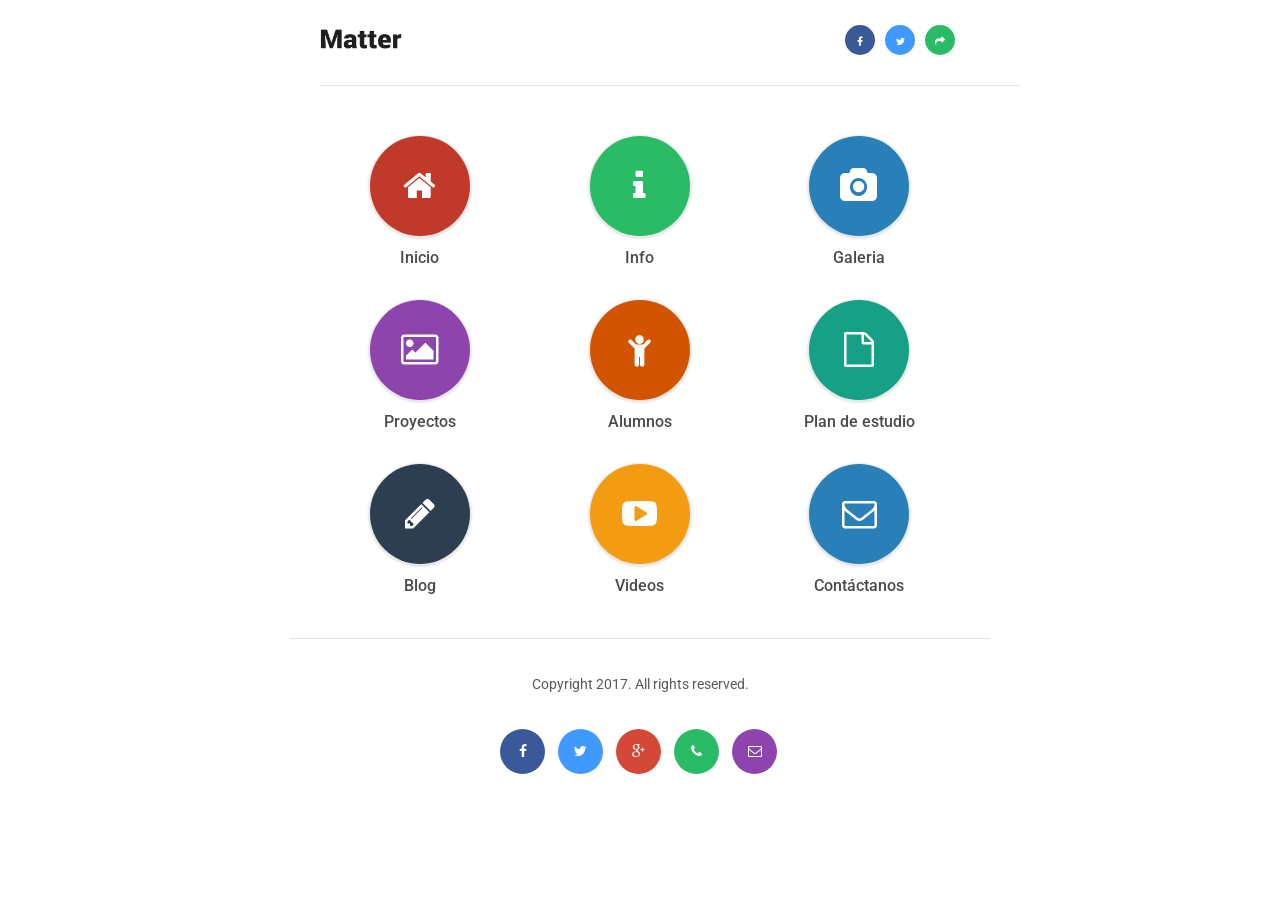
==== commit 287b493e: "Primary Primary" ====
--- a/platforms/browser/www/index.html
+++ b/platforms/browser/www/index.html
@@ -21,7 +21,7 @@
 <link rel="icon" type="image/png" href="images/splash/favicon-16x16.png" sizes="16x16">
 <link rel="shortcut icon" href="images/splash/favicon.ico" type="image/x-icon" /> 
     
-<title>Epsilon 4.0</title>
+<title>ITCH - ITIC</title>
 
 <link href="styles/style.css"           rel="stylesheet" type="text/css">
 <link href="styles/framework.css"       rel="stylesheet" type="text/css">
@@ -34,608 +34,96 @@
 <script type="text/javascript" src="scripts/custom.js"></script>
 </head>
 
-<body class="dual-sidebar"> 
+<body class="landing-homepage"> 
 
 <div id="preloader">
 	<div id="status">
         <div class="preloader-logo"></div>
-        <h3 class="center-text">Welcome</h3>
+        <h3 class="center-text">Bienvenido!</h3>
         <p class="center-text smaller-text">
-            We're loading the content, give us a second. This won't take long!
+            Cargando información, no tomará mucho tiempo!
+            <!-- We're loading the content, give us a second. This won't take long! -->
         </p>
     </div>
 </div>
-    
-<div class="gallery-fix"></div> <!-- Important for all pages that have galleries or portfolios -->
-    
-<div id="header-fixed">
-    <a class="open-left-sidebar" href="#"><i class="fa fa-navicon"></i></a>
-    <a class="header-logo" href="index.html"></a>
-    <a class="open-right-sidebar" href="#"><i class="fa fa-envelope-o"></i></a>
-</div>    
-            
-<!-- Ball Footer Menu -->
-
-<div class="footer-menu">
-    <a href="#" class="footer-menu-open">
-        <i class="fa fa-ellipsis-v"></i>
-    </a>        
-    <a href="#" class="footer-menu-close">
-        <em href="#" class="footer-menu-open-text">Navigation</em>
-        <i class="bg-red-dark fa fa-times"></i>
-    </a>        
-    <a href="list-features.html" class="footer-menu-item fm-1">
-        <em>Features</em>
-        <i class="bg-orange-dark fa fa-cog"></i>
-    </a>
-    <a href="list-gallery.html" class="footer-menu-item fm-2">
-        <em>Media</em>
-        <i class="bg-magenta-dark fa fa-camera"></i>
-    </a>              
-    <a href="list-portfolio.html" class="footer-menu-item fm-3">
-        <em>Pages</em>
-        <i class="bg-green-dark fa fa-picture-o"></i>
-    </a>        
-    <a href="list-features.html" class="footer-menu-item fm-4">
-        <em>App Styled</em>
-        <i class="bg-blue-dark fa fa-mobile"></i>
-    </a>        
-    <a href="contact.html" class="footer-menu-item fm-5">
-        <em>Contact Us</em>
-        <i class="bg-night-dark fa fa-envelope-o"></i>
-    </a>
-</div>
-<div class="menu-background"></div>    
 
 <div class="all-elements">
-    <div class="snap-drawers">
-        <div class="snap-drawer snap-drawer-left">    
-            <div class="sidebar-header">
-                <div class="sidebar-header-logo">
-                    <a href="index.html"></a>
-                </div>
-                <div class="sidebar-header-icons">
-                    <a href="#"><i class="fa fa-facebook"></i></a>
-                    <a href="#"><i class="fa fa-twitter"></i></a>
-                    <a href="#"><i class="fa fa-phone"></i></a>
-                    <a href="#"><i class="fa fa-comments-o"></i></a>
-                    <a href="#" class="close-sidebar"><i class="fa fa-times"></i></a>
-                </div>
-                <div class="overlay"></div>
-            </div>
-            
-            <div class="sidebar-menu half-bottom">
-                <div class="sidebar-divider">
-                    Navigation 
-                </div>
-                
-                <div class="has-submenu">
-                    <a class="menu-item show-submenu submenu-active" href="#">
-                        <i class="bg-red-dark fa fa-home"></i>
-                        <em>Homepages</em>
-                        <strong>6</strong>
-                    </a> 
-                    <div class="submenu submenu-active">
-                        <a class="submenu-item submenu-item-active" href="index.html">      <i class="fa fa-angle-right"></i><em>   Classic Slider    </em><i class="fa fa-circle"></i></a>
-                        <a class="submenu-item" href="index2.html">     <i class="fa fa-angle-right"></i><em>   Material Slider     </em><i class="fa fa-circle"></i></a>
-                        <a class="submenu-item" href="index3.html">     <i class="fa fa-angle-right"></i><em>   Circle Slider     </em><i class="fa fa-circle"></i></a>
-                        <a class="submenu-item" href="index4.html">     <i class="fa fa-angle-right"></i><em>   Fullscreen Slider    </em><i class="fa fa-circle"></i></a>
-                        <a class="submenu-item" href="index5.html">     <i class="fa fa-angle-right"></i><em>   Simple Image    </em><i class="fa fa-circle"></i></a>
-                        <a class="submenu-item" href="index6.html">     <i class="fa fa-angle-right"></i><em>   Landing  Thumbs    </em><i class="fa fa-circle"></i></a>
-                    </div>
-                </div>                 
-                <div class="has-submenu">
-                    <a class="menu-item show-submenu" href="#">
-                        <i class="bg-green-dark fa fa-cog"></i>
-                        <em>Features</em>
-                        <strong>5</strong>
-                    </a> 
-                    <div class="submenu">
-                        <a class="submenu-item" href="features-typography.html">    <i class="fa fa-angle-right"></i><em>   Typography    </em><i class="fa fa-circle"></i></a>
-                        <a class="submenu-item" href="features-jquery.html">        <i class="fa fa-angle-right"></i><em>   jQuery    </em><i class="fa fa-circle"></i></a>
-                        <a class="submenu-item" href="features-others.html">        <i class="fa fa-angle-right"></i><em>   Others    </em><i class="fa fa-circle"></i></a>
-                        <a class="submenu-item" href="features-sliders.html">       <i class="fa fa-angle-right"></i><em>   Sliders    </em><i class="fa fa-circle"></i></a>
-                        <a class="submenu-item" href="features-interactive.html">   <i class="fa fa-angle-right"></i><em>   Interactive    </em><i class="fa fa-circle"></i></a>                    
-                    </div>
-                </div>               
-                <div class="has-submenu">
-                    <a class="menu-item show-submenu" href="#">
-                        <i class="bg-blue-dark fa fa-navicon"></i>
-                        <em>Menus</em>
-                        <strong>5</strong>
-                    </a> 
-                    <div class="submenu">
-                        <a class="submenu-item" href="index-left.html">     <i class="fa fa-angle-right"></i><em>   Left Sidebar    </em><i class="fa fa-circle"></i></a>
-                        <a class="submenu-item" href="index-right.html">    <i class="fa fa-angle-right"></i><em>   Right Sidebar    </em><i class="fa fa-circle"></i></a>
-                        <a class="submenu-item" href="index-dual.html">     <i class="fa fa-angle-right"></i><em>   Dual Sidebar    </em><i class="fa fa-circle"></i></a>
-                        <a class="submenu-item" href="index-thumbs.html">     <i class="fa fa-angle-right"></i><em>   Thumbnails Menu    </em><i class="fa fa-circle"></i></a>
-                        <a class="submenu-item" href="index-material.html">     <i class="fa fa-angle-right"></i><em>   Material Menu    </em><i class="fa fa-circle"></i></a>
-                    </div>
-                </div>              
-                <div class="has-submenu">
-                    <a class="menu-item show-submenu" href="#">
-                        <i class="bg-yellow-dark fa fa-camera-retro"></i>
-                        <em>Galleries</em>
-                        <strong>5</strong>
-                    </a> 
-                    <div class="submenu">
-                        <a class="submenu-item" href="gallery-round.html">          <i class="fa fa-angle-right"></i><em>   Round    </em><i class="fa fa-circle"></i></a>
-                        <a class="submenu-item" href="gallery-square.html">         <i class="fa fa-angle-right"></i><em>   Square    </em><i class="fa fa-circle"></i></a>
-                        <a class="submenu-item" href="gallery-adaptive.html">       <i class="fa fa-angle-right"></i><em>   Adaptive    </em><i class="fa fa-circle"></i></a>
-                        <a class="submenu-item" href="gallery-masonry.html">        <i class="fa fa-angle-right"></i><em>   Masonry    </em><i class="fa fa-circle"></i></a>
-                        <a class="submenu-item" href="gallery-filter.html">         <i class="fa fa-angle-right"></i><em>   Filterable    </em><i class="fa fa-circle"></i></a>
-                    </div>
-                </div>                
-                <div class="has-submenu">
-                    <a class="menu-item show-submenu" href="#">
-                        <i class="bg-teal-light fa fa-picture-o"></i>
-                        <em>Portfolios</em>
-                        <strong>5</strong>
-                    </a>
-                    <div class="submenu">
-                        <a class="submenu-item" href="portfolio-one.html">      <i class="fa fa-angle-right"></i><em>   One Item       </em><i class="fa fa-circle"></i></a>
-                        <a class="submenu-item" href="portfolio-two.html">      <i class="fa fa-angle-right"></i><em>   Two Items       </em><i class="fa fa-circle"></i></a>
-                        <a class="submenu-item" href="portfolio-filter.html">   <i class="fa fa-angle-right"></i><em>   Filterable    </em><i class="fa fa-circle"></i></a>
-                        <a class="submenu-item" href="portfolio-wide.html">     <i class="fa fa-angle-right"></i><em>   Widescreen      </em><i class="fa fa-circle"></i></a>
-                        <a class="submenu-item" href="portfolio-adaptive.html"> <i class="fa fa-angle-right"></i><em>   Adaptive    </em><i class="fa fa-circle"></i></a>
-                    </div>
-                </div>
-                <div>
-                    <a class="menu-item show-submenu" href="#">
-                        <i class="bg-gray-dark fa fa-file-o"></i>
-                        <em>Pages</em>
-                        <strong>8</strong>
-                    </a> 
-                    <div class="submenu">
-                        <a class="submenu-item" href="page-activity.html">  <i class="fa fa-angle-right"></i><em>   Activity    </em><i class="fa fa-circle"></i></a>
-                        <a class="submenu-item" href="page-calendar.html">  <i class="fa fa-angle-right"></i><em>   Calendar    </em><i class="fa fa-circle"></i></a>
-                        <a class="submenu-item" href="page-charts.html">    <i class="fa fa-angle-right"></i><em>   Charts    </em><i class="fa fa-circle"></i></a>
-                        <a class="submenu-item" href="page-404.html">       <i class="fa fa-angle-right"></i><em>   404 Error    </em><i class="fa fa-circle"></i></a>
-                        <a class="submenu-item" href="page-soon.html">      <i class="fa fa-angle-right"></i><em>   Coming Soon    </em><i class="fa fa-circle"></i></a>
-                        <a class="submenu-item" href="page-profile.html">   <i class="fa fa-angle-right"></i><em>   User Profile    </em><i class="fa fa-circle"></i></a>
-                        <a class="submenu-item" href="page-signup.html">    <i class="fa fa-angle-right"></i><em>   Signup    </em><i class="fa fa-circle"></i></a>
-                        <a class="submenu-item" href="page-login.html">     <i class="fa fa-angle-right"></i><em>   User Login    </em><i class="fa fa-circle"></i></a>
-                    </div>
-                </div>
-                <div class="has-submenu">
-                    <a class="menu-item show-submenu" href="#">
-                        <i class="bg-night-dark fa fa-power-off"></i>
-                        <em>App Styled</em>
-                        <strong>9</strong>
-                    </a> 
-                    <div class="submenu">
-                        <a class="submenu-item" href="pageapp-bubbles.html"><i class="fa fa-angle-right"></i><em>   Chat Bubbles       </em><i class="fa fa-circle"></i></a>
-                        <a class="submenu-item" href="pageapp-tasklist.html"><i class="fa fa-angle-right"></i><em>   Tasklists       </em><i class="fa fa-circle"></i></a>
-                        <a class="submenu-item" href="pageapp-checklist.html"><i class="fa fa-angle-right"></i><em>   Checklists       </em><i class="fa fa-circle"></i></a>
-                        <a class="submenu-item" href="pageapp-reminders.html"><i class="fa fa-angle-right"></i><em>   Reminders       </em><i class="fa fa-circle"></i></a>
-                        <a class="submenu-item" href="pageapp-signup.html"><i class="fa fa-angle-right"></i><em>   Signup Screen       </em><i class="fa fa-circle"></i></a>
-                        <a class="submenu-item" href="pageapp-login.html"><i class="fa fa-angle-right"></i><em>   Login Screen       </em><i class="fa fa-circle"></i></a>
-                        <a class="submenu-item" href="pageapp-coverpage.html"><i class="fa fa-angle-right"></i><em>   Coverpage      </em><i class="fa fa-circle"></i></a>
-                        <a class="submenu-item" href="pageapp-timeline.html"><i class="fa fa-angle-right"></i><em>   Timeline Left      </em><i class="fa fa-circle"></i></a>
-                        <a class="submenu-item" href="pageapp-timeline2.html"><i class="fa fa-angle-right"></i><em>   Timeline Center      </em><i class="fa fa-circle"></i></a>
-                    </div>
-                </div>                 
-                <a class="menu-item" href="page-video.html">
-                    <i class="bg-red-light fa fa-youtube-play"></i>
-                    <em>Videos</em>
-                    <i class="fa fa-circle"></i>
-                </a>                     
-                <a class="menu-item" href="page-blog.html">
-                    <i class="bg-magenta-dark fa fa-pencil"></i>
-                    <em>Blog</em>
-                    <i class="fa fa-circle"></i>
-                </a>                 
-                <a class="menu-item" href="page-map.html">
-                    <i class="bg-orange-dark fa fa-map-marker"></i>
-                    <em>Map</em>
-                    <i class="fa fa-circle"></i>
-                </a>                
-                <a class="menu-item" href="contact.html">
-                    <i class="bg-night-dark fa fa-envelope-o"></i>
-                    <em>Contact</em>
-                    <i class="fa fa-circle"></i>
-                </a>                
-                <a class="menu-item close-sidebar" href="#">
-                    <i class="bg-red-dark fa fa-times"></i>
-                    <em>Close</em>
-                    <i class="fa fa-circle"></i>
-                </a>
-            </div>
-            
-            <div class="sidebar-divider">
-                Get social with us 
-            </div>
-            
-            <div class="sidebar-menu half-bottom">
-                <a class="menu-item" href="https://www.facebook.com/enabled.labs">
-                    <i class="facebook-color fa fa-facebook"></i>
-                    <em>Facebook</em>
-                    <i class="fa fa-angle-right"></i>
-                </a>                   
-                <a class="menu-item" href="https://twitter.com/iEnabled">
-                    <i class="twitter-color fa fa-twitter"></i>
-                    <em>Twitter</em>
-                    <i class="fa fa-angle-right"></i>
-                </a>                 
-                <a class="menu-item" href="#">
-                    <i class="google-color fa fa-google-plus"></i>
-                    <em>Google Plus</em>
-                    <i class="fa fa-angle-right"></i>
-                </a>                    
-                <a class="menu-item" href="#">
-                    <i class="youtube-color fa fa-youtube-play"></i>
-                    <em>YouTube</em>
-                    <i class="fa fa-angle-right"></i>
-                </a>    
-            </div>
-            
-            <div class="sidebar-divider">
-                Get in touch with us 
-            </div>
-            
-            <div class="sidebar-menu">
-                <a class="menu-item" href="tel:+123 456 7890">
-                    <i class="bg-green-dark fa fa-phone"></i>
-                    <em>Call Us</em>
-                    <i class="fa fa-angle-right"></i>
-                </a>                   
-                <a class="menu-item" href="sms:+123 456 7890">
-                    <i class="bg-blue-dark fa fa-comment-o"></i>
-                    <em>Text Us</em>
-                    <i class="fa fa-angle-right"></i>
-                </a>                 
-                <a class="menu-item" href="mailto:someone@yoursite.com?subject=Message from ThemeForest">
-                    <i class="bg-magenta-dark fa fa-envelope-o"></i>
-                    <em>Mail Us</em>
-                    <i class="fa fa-angle-right"></i>
-                </a> 
-                <a class="menu-item close-sidebar" href="#">
-                    <i class="bg-red-dark fa fa-times"></i>
-                    <em>Close</em>
-                    <i class="fa fa-circle"></i>
-                </a>
-            </div>
-            <p class="sidebar-footer">Copyright 2015. All rights reserved</p>
+    <div class="landing-header">
+        <a class="landing-header-logo" href="#"></a>
+        <div class="landing-header-icons">
+            <a class="bg-green-dark show-share-bottom" href="#"><i class="fa fa-share"></i></a>
+            <a class="twitter-color" href="#"><i class="fa fa-twitter"></i></a>
+            <a class="facebook-color" href="#"><i class="fa fa-facebook"></i></a>
         </div>
-        
-        <!--Right Sidebar -->
-        
-        <div class="snap-drawer snap-drawer-right">
-            <div class="sidebar-header">
-                <div class="sidebar-header-logo">
-                    <a href="index.html"></a>
-                </div>
-                <div class="sidebar-header-icons">
-                    <a href="#"><i class="fa fa-facebook"></i></a>
-                    <a href="#"><i class="fa fa-twitter"></i></a>
-                    <a href="#"><i class="fa fa-phone"></i></a>
-                    <a href="#"><i class="fa fa-comments-o"></i></a>
-                    <a href="#" class="close-sidebar"><i class="fa fa-times"></i></a>
-                </div>
-                <div class="overlay"></div>
-            </div>
-            
-            <div class="sidebar-divider">
-                Get social with us 
-            </div>            
-            
-            <div class="sidebar-menu half-bottom">
-                <a class="menu-item" href="#">
-                    <i class="facebook-color fa fa-facebook"></i>
-                    <em>Facebook</em>
-                    <i class="fa fa-angle-right"></i>
-                </a>                   
-                <a class="menu-item" href="#">
-                    <i class="twitter-color fa fa-twitter"></i>
-                    <em>Twitter</em>
-                    <i class="fa fa-angle-right"></i>
-                </a>                 
-                <a class="menu-item" href="#">
-                    <i class="google-color fa fa-google-plus"></i>
-                    <em>Google Plus</em>
-                    <i class="fa fa-angle-right"></i>
-                </a>                    
-                <a class="menu-item" href="#">
-                    <i class="youtube-color fa fa-youtube-play"></i>
-                    <em>YouTube</em>
-                    <i class="fa fa-angle-right"></i>
-                </a>    
-            </div>
-                        
-            <div class="sidebar-divider">
-                Send us a message 
-            </div>   
-            
-            <div class="container no-bottom">
-                <div class="sidebar-form contact-form no-bottom"> 
-                    
-                    <em>
-                        Your message is important to us and we reply to all of them in less than 48 hours.
-                    </em>
-                    
-                    <div class="formSuccessMessageWrap" id="formSuccessMessageWrap">
-                        Awesome! We'll get back to you!
-                    </div>
-
-                    <form action="php/contact.php" method="post" class="contactForm" id="contactForm">
-                        <fieldset>
-                            <div class="formValidationError" id="contactNameFieldError">Name is required!</div>             
-                            <div class="formValidationError" id="contactEmailFieldError">Mail address required!</div> 
-                            <div class="formValidationError" id="contactEmailFieldError2">Mail address must be valid!</div> 
-                            <div class="formValidationError" id="contactMessageTextareaError">Message field is empty!</div>   
-                            <div class="formFieldWrap">
-                                <input onfocus="if (this.value=='Name') this.value = ''" onblur="if (this.value=='') this.value = 'Name'" type="text" name="contactNameField" value="Name" class="contactField requiredField" id="contactNameField"/>
-                            </div>
-                            <div class="formFieldWrap">
-                                <input onfocus="if (this.value=='Email') this.value = ''" onblur="if (this.value=='') this.value = 'Email'" type="text" name="contactEmailField" value="Email" class="contactField requiredField requiredEmailField" id="contactEmailField"/>
-                            </div>
-                            <div class="formTextareaWrap">
-                                <textarea onfocus="if (this.value=='Message') this.value = ''" onblur="if (this.value=='') this.value = 'Message'" name="contactMessageTextarea" class="contactTextarea requiredField" id="contactMessageTextarea">Message</textarea>
-                            </div>
-                            <div class="formSubmitButtonErrorsWrap">
-                                <input type="submit" class="buttonWrap button button-green contactSubmitButton" id="contactSubmitButton" value="SUBMIT" data-formId="contactForm"/>
-                            </div>
-                        </fieldset>
-                    </form>       
-                </div>
-            </div>
-            
-            <div class="sidebar-divider">
-                get in touch with us 
-            </div> 
-            
-            <div class="sidebar-menu">
-                <a class="menu-item" href="tel:+123 456 7890">
-                    <i class="bg-green-dark fa fa-phone"></i>
-                    <em>Call Us</em>
-                    <i class="fa fa-angle-right"></i>
-                </a>                   
-                <a class="menu-item" href="sms:+123 456 7890">
-                    <i class="bg-blue-light fa fa-comment-o"></i>
-                    <em>Text Us</em>
-                    <i class="fa fa-angle-right"></i>
-                </a>                 
-                <a class="menu-item" href="mailto:someone@yoursite.com?subject=Message from ThemeForest">
-                    <i class="bg-magenta-dark fa fa-envelope-o"></i>
-                    <em>Mail Us</em>
-                    <i class="fa fa-angle-right"></i>
-                </a>  
-                <a class="menu-item close-sidebar" href="#">
-                    <i class="bg-red-dark fa fa-times"></i>
-                    <em>Close</em>
-                    <i class="fa fa-angle-circle"></i>
-                </a>
-            </div>
-            <p class="sidebar-footer">Copyright 2015. All rights reserved</p>
+        <div class="decoration"></div>
+    </div>
+    <!-- Left Top Menu -->
+    <ul>
+        <li>
+            <a href="index.html">
+                <i class="fa fa-home bg-red-dark"></i>
+                <em>Inicio</em>
+            </a>
+        </li>        
+        <li>
+            <a href="list-features.html">
+                <i class="fa fa-info bg-green-dark"></i>
+                <em>Info</em>
+            </a>
+        </li>        
+        <li>
+            <a href="list-gallery.html">
+                <i class="fa fa-camera bg-blue-dark"></i>
+                <em>Galeria</em>
+            </a>
+        </li>        
+        <li>
+            <a href="list-portfolio.html">
+                <i class="fa fa-image bg-magenta-dark"></i>
+                <em>Proyectos</em>
+            </a>
+        </li>        
+        <li>
+            <a href="list-features.html">
+                <i class="fa fa-child bg-orange-dark"></i>
+                <em>Alumnos</em>
+            </a>
+        </li>        
+        <li>
+            <a href="list-features.html">
+                <i class="fa fa-file-o bg-teal-dark"></i>
+                <em>Plan de estudio</em>
+            </a>
+        </li>        
+        <li>
+            <a href="page-blog.html">
+                <i class="fa fa-pencil bg-night-dark"></i>
+                <em>Blog</em>
+            </a>
+        </li>        
+        <li>
+            <a href="page-videos.html">
+                <i class="fa fa-youtube-play bg-yellow-dark"></i>
+                <em>Videos</em>
+            </a>
+        </li>        
+        <li>
+            <a href="list-contact.html">
+                <i class="fa fa-envelope-o bg-blue-dark"></i>
+                <em>Contáctanos</em>
+            </a>
+        </li>
+    </ul>    
+    <div class="clear"></div>
+    <div class="content"><div class="decoration"></div></div>
+    <div class="footer">
+        <p class="center-text">Copyright 2017. All rights reserved.</p>
+        <div class="footer-icons">
+            <a href="#" class="scale-hover facebook-color social-ball"><i class="fa fa-facebook"></i></a>
+            <a href="#" class="scale-hover twitter-color social-ball"><i class="fa fa-twitter"></i></a>
+            <a href="#" class="scale-hover google-color social-ball"><i class="fa fa-google-plus"></i></a>
+            <a href="#" class="scale-hover back-to-top bg-green-dark social-ball"><i class="fa fa-phone"></i></a>
+            <a href="#" class="scale-hover show-share-bottom bg-magenta-dark social-ball"><i class="fa fa-envelope-o"></i></a>
         </div>
-        
-        <div id="content" class="snap-content">
-            <div class="content">
-            <div class="header-clear-large"></div>
-            <!--Page content goes here, fixed elements go above the all elements class-->
-                
-                <div class="homepage-slider full-bottom">
-                    <div class="homepage-slider-transition" data-snap-ignore="true">
-                        <div class="homepage-slider-item">
-                            <h5 class="left-text">Welcome, stranger</h5>
-                            <p class="left-text">Swipe the image to begin.</p>
-                            <img src="images/pictures/4.jpg" alt="img">
-                            <div class="overlay bg-black"></div>
-                        </div>                
-                        <div class="homepage-slider-item">
-                            <h5 class="center-text">This slider has CSS3 transitions</h5>
-                            <p class="center-text">And they are just awesome!</p>
-                            <img src="images/pictures/5.jpg" alt="img">
-                            <div class="overlay bg-black"></div>
-                        </div>                
-                        <div class="homepage-slider-item">
-                            <h5 class="right-text">Just add a simple class</h5>
-                            <p class="right-text">And you got yourself transitions!</p>
-                            <img src="images/pictures/6.jpg" alt="img">
-                            <div class="overlay bg-black"></div>
-                        </div>
-                    </div>
-                    <a href="#" class="next-home-slider"><i class="fa fa-angle-right"></i></a>
-                    <a href="#" class="prev-home-slider"><i class="fa fa-angle-left"></i></a>
-                </div>   
-                
-                <div class="container material-container">
-                    <h4>Welcome</h4>
-                    <p class="no-bottom">
-                        Experimenting with new designs is always fun, especially when new designs are built using material properties to make it sexier! 
-                    </p>
-                </div>
-                <div class="material-more">
-                    <a href="#"><i class="fa fa-link"></i>Read More</a>
-                    <a class="show-share-bottom" href="#"><i class="fa fa-retweet"></i>Share</a>
-                </div>
-                
-                <div class="clear"></div>
-                
-                <div class="decoration"></div>
-                
-                <div class="container material-slider material-container" data-snap-ignore="true">
-                    <div class="material-slider-item">
-                        <img src="images/pictures/3ww.jpg" alt="img">
-                        <h4 class="center-text">Built with you in mind!</h4>
-                        <em class="center-text small-heading color-red-dark">Easy, accessible, documented properly!</em>
-                        <p class="center-text no-bottom">
-                            Coded to make it easy to edit, easy to modify and easy to convert
-                            to anything you want or just use it as a simple site template!
-                        </p>
-                    </div>
-                    <div class="material-slider-item">
-                        <img src="images/pictures/5ww.jpg" alt="img">
-                        <h4 class="center-text">Mobile & Tablet</h4>
-                        <em class="center-text small-heading color-red-dark">From mobiles to phablets to large tablets!</em>
-                        <p class="center-text no-bottom">
-                            Our products are tested, designed, and built to make them look
-                            gorgeous on all mobile devices without sacrificing features!
-                        </p>
-                    </div>
-                    <div class="material-slider-item">
-                        <img src="images/pictures/8ww.jpg" alt="img">
-                        <h4 class="center-text">PhoneGap & Cordova</h4>
-                        <em class="center-text small-heading color-red-dark">Conversting is up to you, we made it easy!</em>
-                        <p class="center-text no-bottom">
-                            Our framewokr is ready built to be converted to PhoneGap and Cordova,
-                            coded to the latest standards to make your conversion easy!
-                        </p>
-                    </div>
-                </div>
-                
-                <div class="decoration"></div>
-                
-                <div class="container material-container">
-                    <img src="images/demo_img.png" alt="img" class="responsive-image full-bottom">
-                    <h4 class="center-text">Featured Project</h4>
-                    <em class="small-heading color-red-dark center-text">Show off your featured work in style!</em>
-                    <p class="center-text no-bottom">
-                        All your mobile devices are compatible with material, and it will look gorgeous on your whatever handheld you use! 
-                    </p>
-                </div>
-                
-                <div class="material-more">
-                    <a href="#"><i class="fa fa-link"></i>Portfolio Page</a>
-                    <a class="show-share-bottom" href="#"><i class="fa fa-retweet"></i>Share</a>
-                </div>
-                
-                <div class="clear"></div>
-                
-                <div class="decoration"></div>
-                
-                <div class="container material-container">
-                    <h4 class="center-text">Most recent works!</h4>
-                    <em class="small-heading color-red-dark center-text half-bottom">The latest items we've made, filtered</em>
-                    <div class="decoration"></div>
-                    <div class="portfolio-filter">
-                        <div class="portfolio-filter-categories">
-                            <a href="#" class="filter-category selected-filter" data-rel="all-cat">All</a>
-                            <a href="#" class="filter-category" data-rel="cat1">Websites</a>
-                            <a href="#" class="filter-category" data-rel="cat2">Flyers</a>
-                            <a href="#" class="filter-category" data-rel="cat3">Business</a>
-                        </div>
-                        <div class="clear"></div>
-                        <div class="portfolio-filter-wrapper">
-                            <div class="cat1 all-cat gallery-filter-item">
-                                <a class="show-gallery-1" href="images/pictures/1.jpg">
-                                    <img src="images/pictures/1s.jpg" class="responsive-image" alt="img">
-                                </a>                        
-                            </div>                        
-                            <div class="cat2 all-cat gallery-filter-item">
-                                <a class="show-gallery-2" href="images/pictures/2.jpg">
-                                    <img src="images/pictures/2s.jpg" class="responsive-image" alt="img">
-                                </a>                        
-                            </div>                        
-                            <div class="cat3 all-cat gallery-filter-item">
-                                <a class="show-gallery-3" href="images/pictures/3.jpg">
-                                    <img src="images/pictures/3s.jpg" class="responsive-image" alt="img">
-                                </a>                        
-                            </div>                        
-                            <div class="cat1 all-cat gallery-filter-item">
-                                <a class="show-gallery-1" href="images/pictures/4.jpg">
-                                    <img src="images/pictures/4s.jpg" class="responsive-image" alt="img">
-                                </a>                        
-                            </div>                        
-                            <div class="cat2 all-cat gallery-filter-item">
-                                <a class="show-gallery-2" href="images/pictures/5.jpg">
-                                    <img src="images/pictures/5s.jpg" class="responsive-image" alt="img">
-                                </a>                        
-                            </div>                        
-                            <div class="cat3 all-cat gallery-filter-item">
-                                <a class="show-gallery-3" href="images/pictures/6.jpg">
-                                    <img src="images/pictures/6s.jpg" class="responsive-image" alt="img">
-                                </a>                        
-                            </div>   
-                        </div>
-                    </div>
-                </div>
-                <div class="material-more">
-                    <a href="#"><i class="fa fa-link"></i>Gallery Page</a>
-                    <a class="show-share-bottom" href="#"><i class="fa fa-retweet"></i>Share</a>
-                </div>
-                <div class="clear"></div>
-
-                <div class="decoration"></div>
-                                
-                <div class="footer">
-                    <p class="center-text">Copyright 2015. All rights reserved.</p>
-                    <div class="footer-icons">
-                        <a href="#" class="scale-hover facebook-color social-ball"><i class="fa fa-facebook"></i></a>
-                        <a href="#" class="scale-hover twitter-color social-ball"><i class="fa fa-twitter"></i></a>
-                        <a href="#" class="scale-hover google-color social-ball"><i class="fa fa-google-plus"></i></a>
-                        <a href="#" class="scale-hover back-to-top bg-green-dark social-ball"><i class="fa fa-angle-up"></i></a>
-                        <a href="#" class="scale-hover show-share-bottom bg-magenta-dark social-ball"><i class="fa fa-retweet"></i></a>
-                    </div>
-                </div>
-                
-            <!-- End of entire page content-->
-            </div> 
-        </div>
-    </div>  
-    <a href="#" class="back-to-top-badge"><i class="fa fa-caret-up"></i>Back to top</a>
-</div>
-    
-<!--Fly up share box and notifications go here -->
-<!--These are the only features that should be placed outside the all-elements class-->
-<div class="share-bottom">
-    <h3>Let's get social!</h3>
-    <div class="share-socials-bottom">
-        <a href="https://www.facebook.com/sharer/sharer.php?u=http://www.themeforest.net/">
-            <i class="fa fa-facebook facebook-color"></i>
-            Facebook
-        </a>
-        <a href="https://twitter.com/home?status=Check%20out%20ThemeForest%20http://www.themeforest.net">
-            <i class="fa fa-twitter twitter-color"></i>
-            Twitter
-        </a>
-        <a href="https://plus.google.com/share?url=http://www.themeforest.net">
-            <i class="fa fa-google-plus google-color"></i>
-            Google
-        </a>
-
-        <a href="https://pinterest.com/pin/create/button/?url=http://www.themeforest.net/&media=https://0.s3.envato.com/files/63790821/profile-image.jpg&description=Themes%20and%20Templates">
-            <i class="fa fa-pinterest-p pinterest-color"></i>
-            Pinterest
-        </a>
-        <a href="sms:+1234567890">
-            <i class="fa fa-comment-o sms-color"></i>
-            Text
-        </a>
-        <a href="mailto:?&subject=Check this page out!&body=http://www.themeforest.net">
-            <i class="fa fa-envelope-o mail-color"></i>
-            Email
-        </a>
-        <div class="clear"></div>
     </div>
-    <a href="#" class="close-share-bottom">Close</a>
-</div>
-    
-<div class="top-notification-1 top-notification bg-blue-dark">
-    <h4>Did you know?</h4>
-    <p>
-        Easy way to make sure your messages get read!
-    </p>
-    <a href="#" class="close-top-notification"><i class="fa fa-times"></i></a>
-</div>
-<div class="bottom-notification-1 bottom-notification bg-green-dark">
-    <h4>Did you know?</h4>
-    <p>
-        Easy way to make sure your messages get read!
-    </p>
-    <a href="#" class="close-bottom-notification"><i class="fa fa-times"></i></a>
-</div> 
-<div class="bottom-notification-2 bottom-notification bg-orange-dark timeout-notification">
-    <h4>Timeout: 5 Seconds</h4>
-    <p>
-        I'll go away on my own after a few seconds!
-    </p>
-</div>
-<div class="top-notification-2 top-notification bg-red-dark timeout-notification">
-    <h4>Timeout: 5 Seconds</h4>
-    <p>
-        I'll go away on my own after a few seconds!
-    </p>
-</div>
-    
-</body>+</div>
--- a/platforms/browser/www/styles/style.css
+++ b/platforms/browser/www/styles/style.css
@@ -87,6 +87,7 @@
     background-color:#f0f0f0!important;
     -webkit-box-shadow: 0 5px 7px 2px rgba(0,0,0,0.3);
             box-shadow: 0 5px 7px 2px rgba(0,0,0,0.3);   
+    background-image: url('../images/fondo.jpg');
 }
 
 #header-fixed{
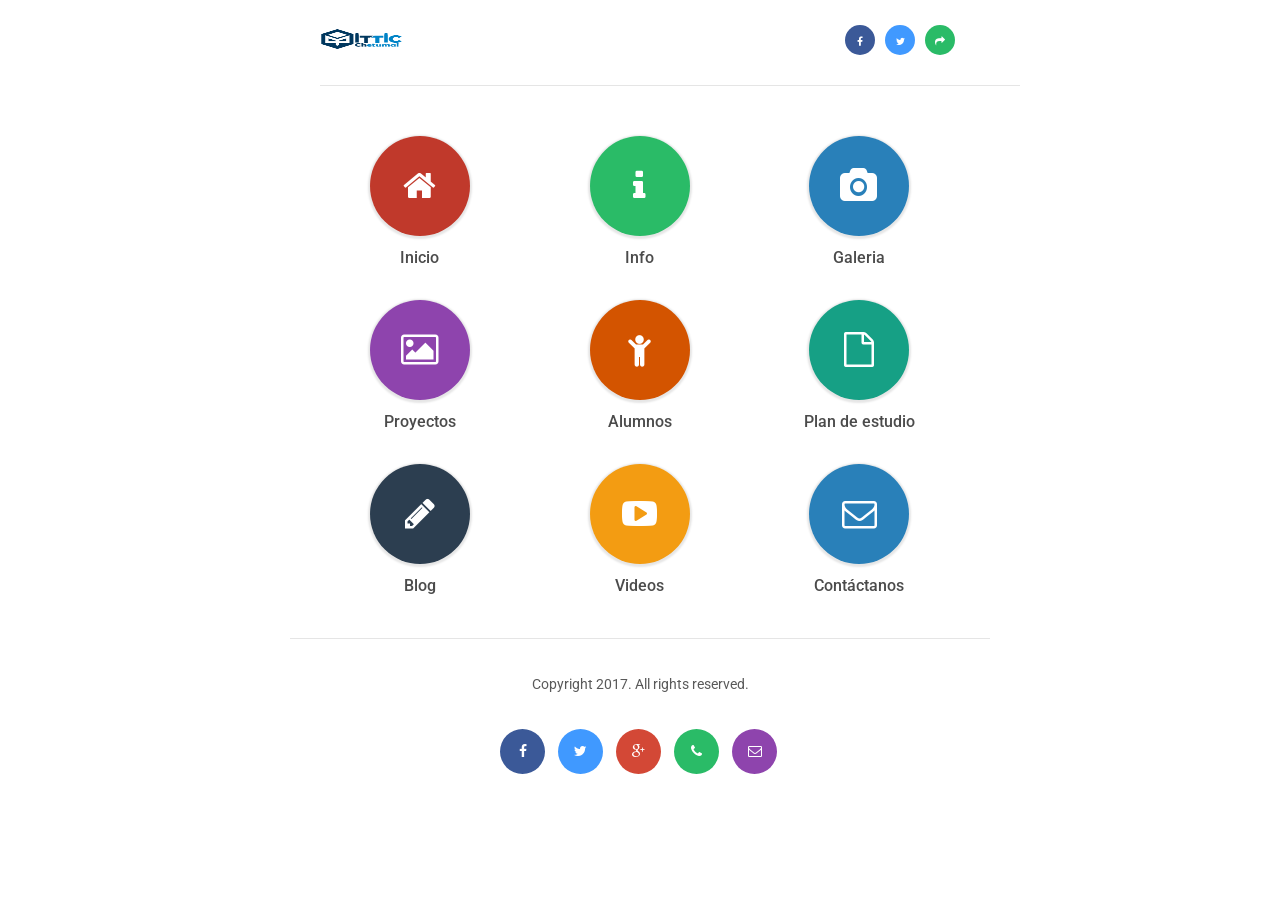
==== commit 8e6cae35: "Version 2 - Implementacion del test - Incorporacion de mapachito" ====
--- a/platforms/browser/www/index.html
+++ b/platforms/browser/www/index.html
@@ -66,7 +66,7 @@
             </a>
         </li>        
         <li>
-            <a href="list-features.html">
+            <a href="test.html">
                 <i class="fa fa-info bg-green-dark"></i>
                 <em>Info</em>
             </a>
